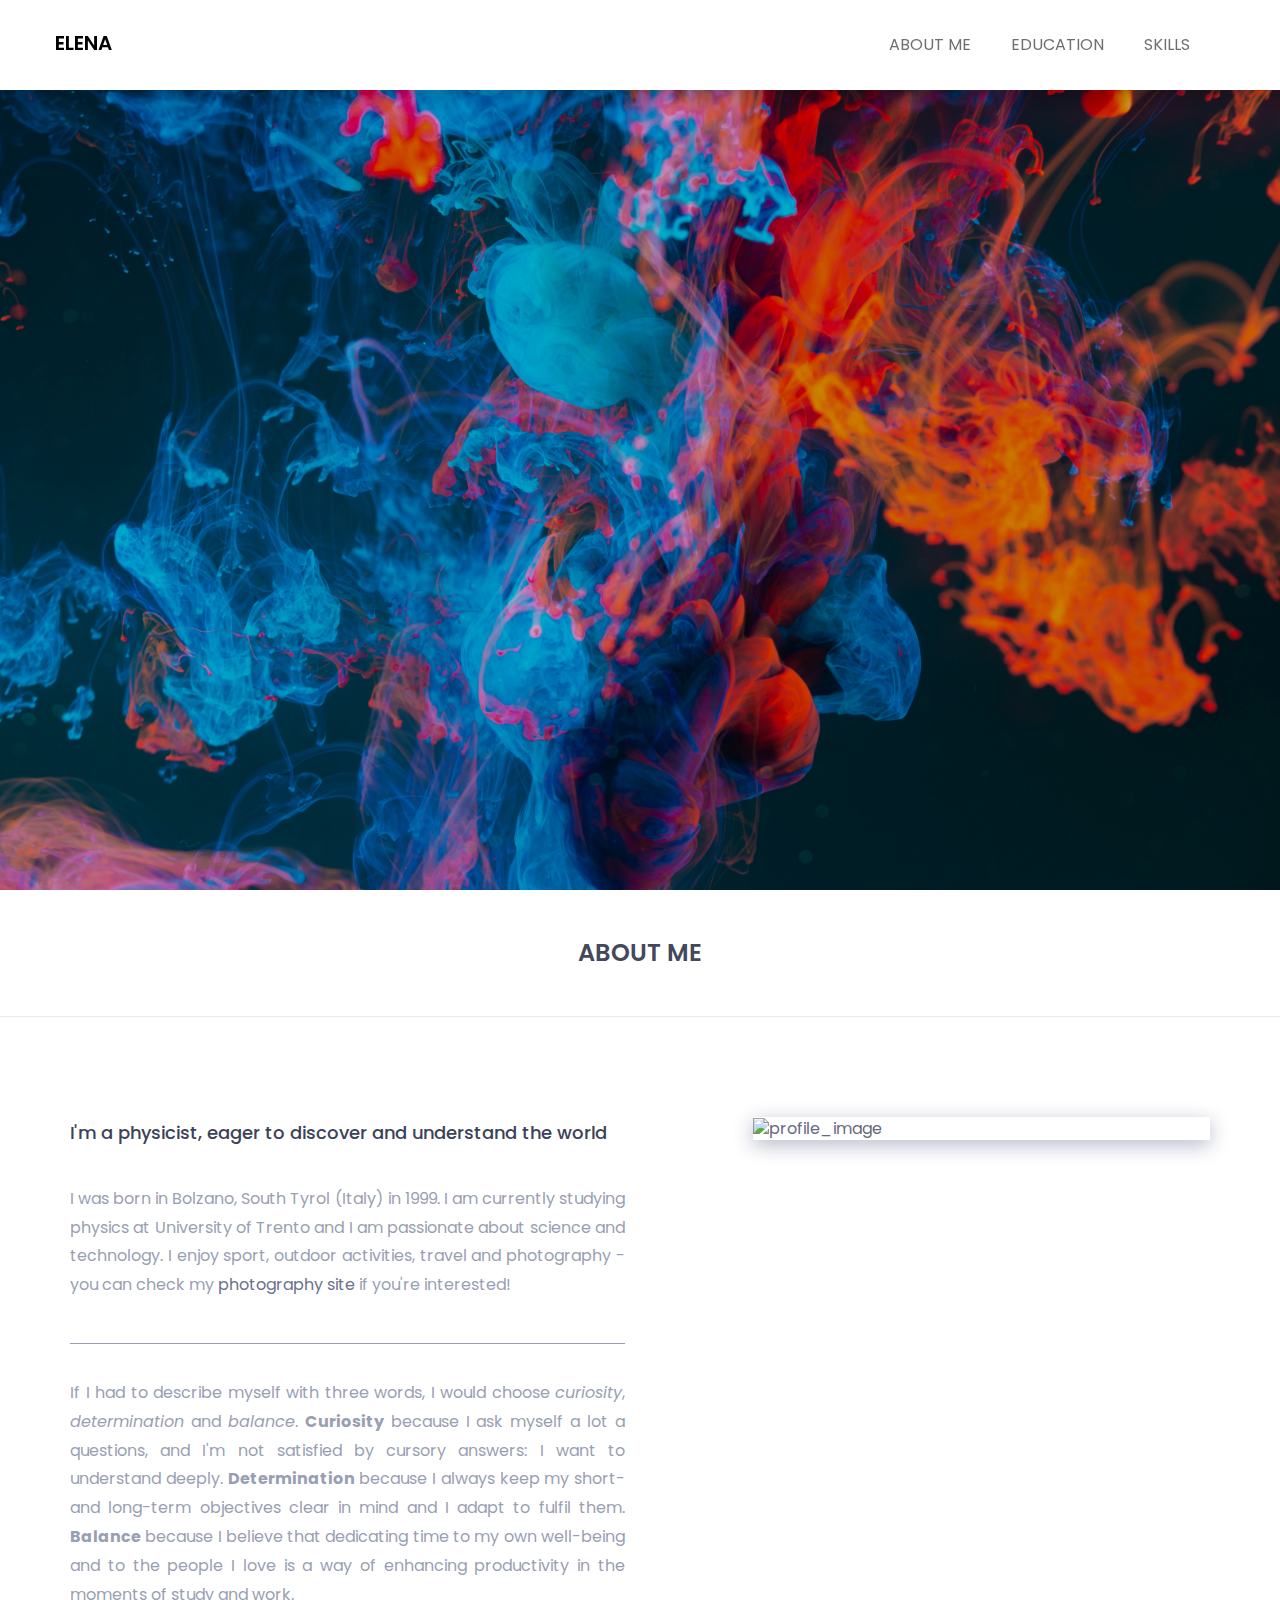
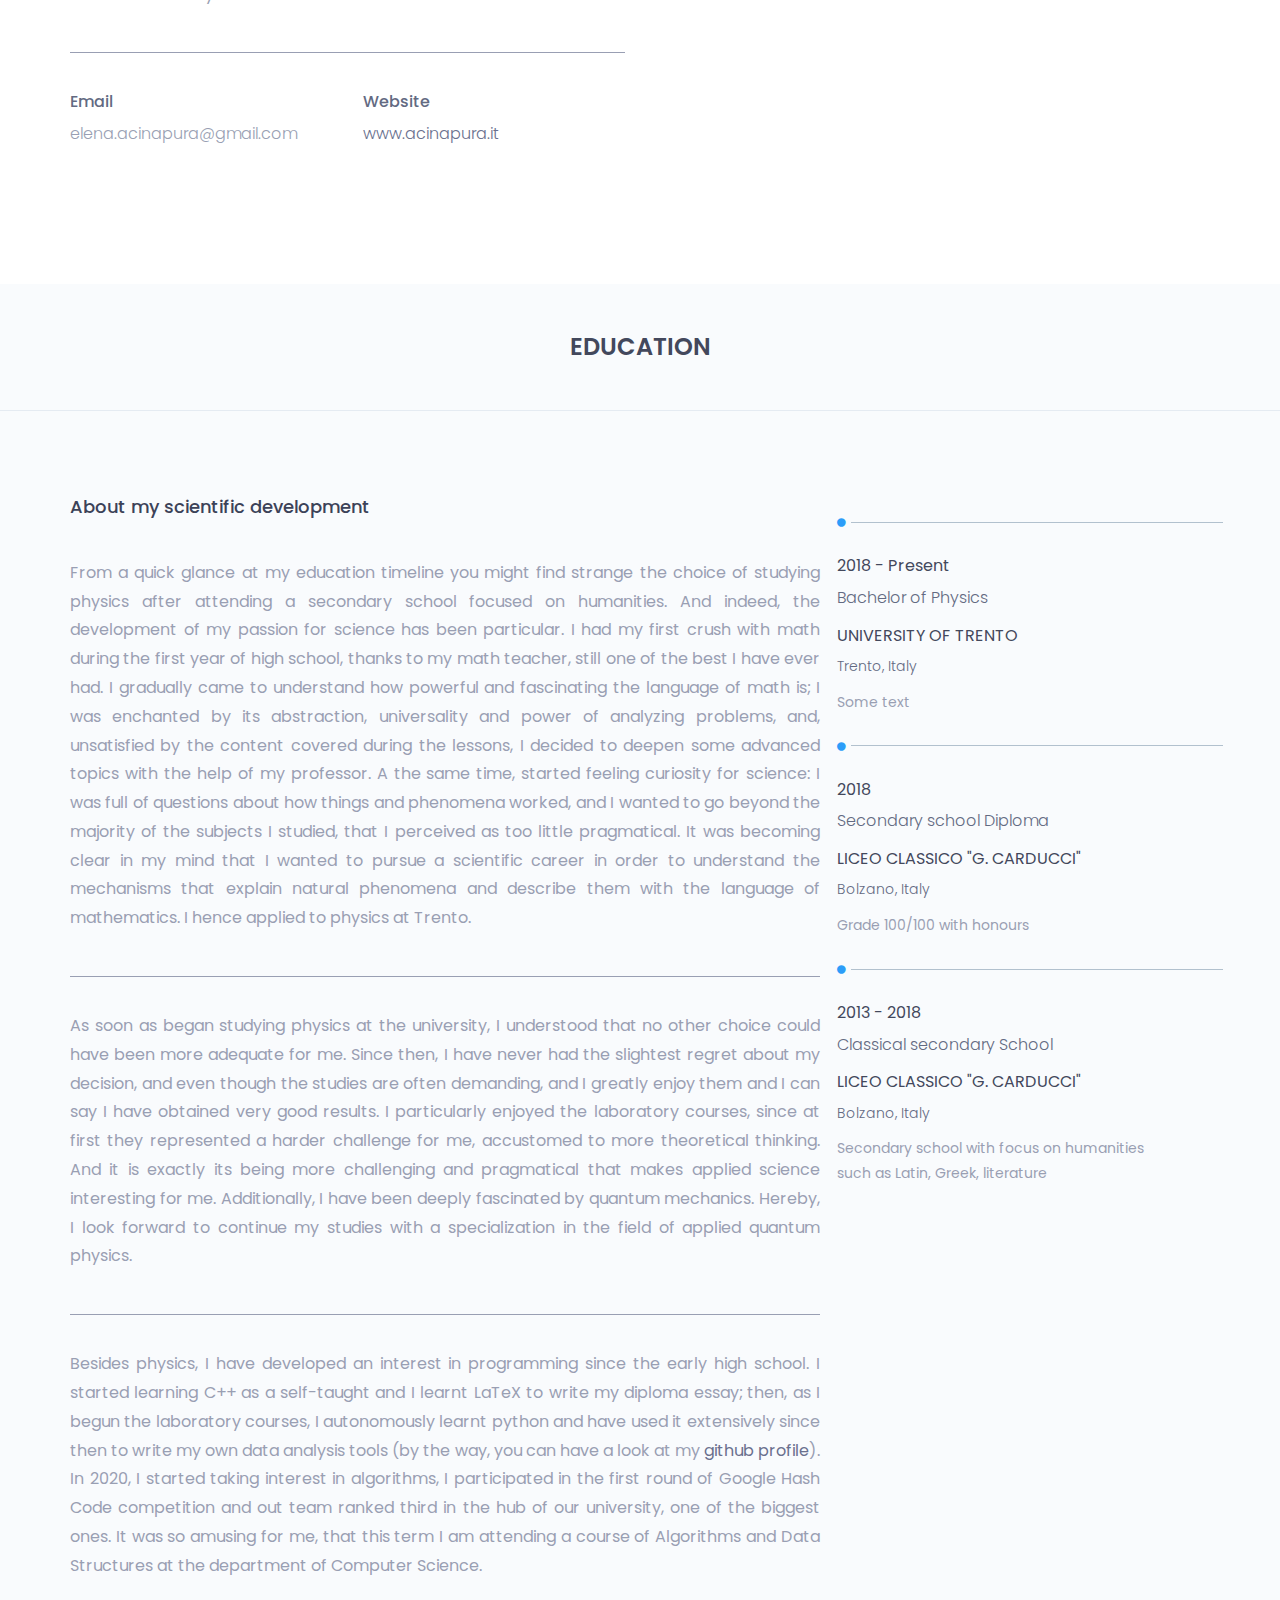
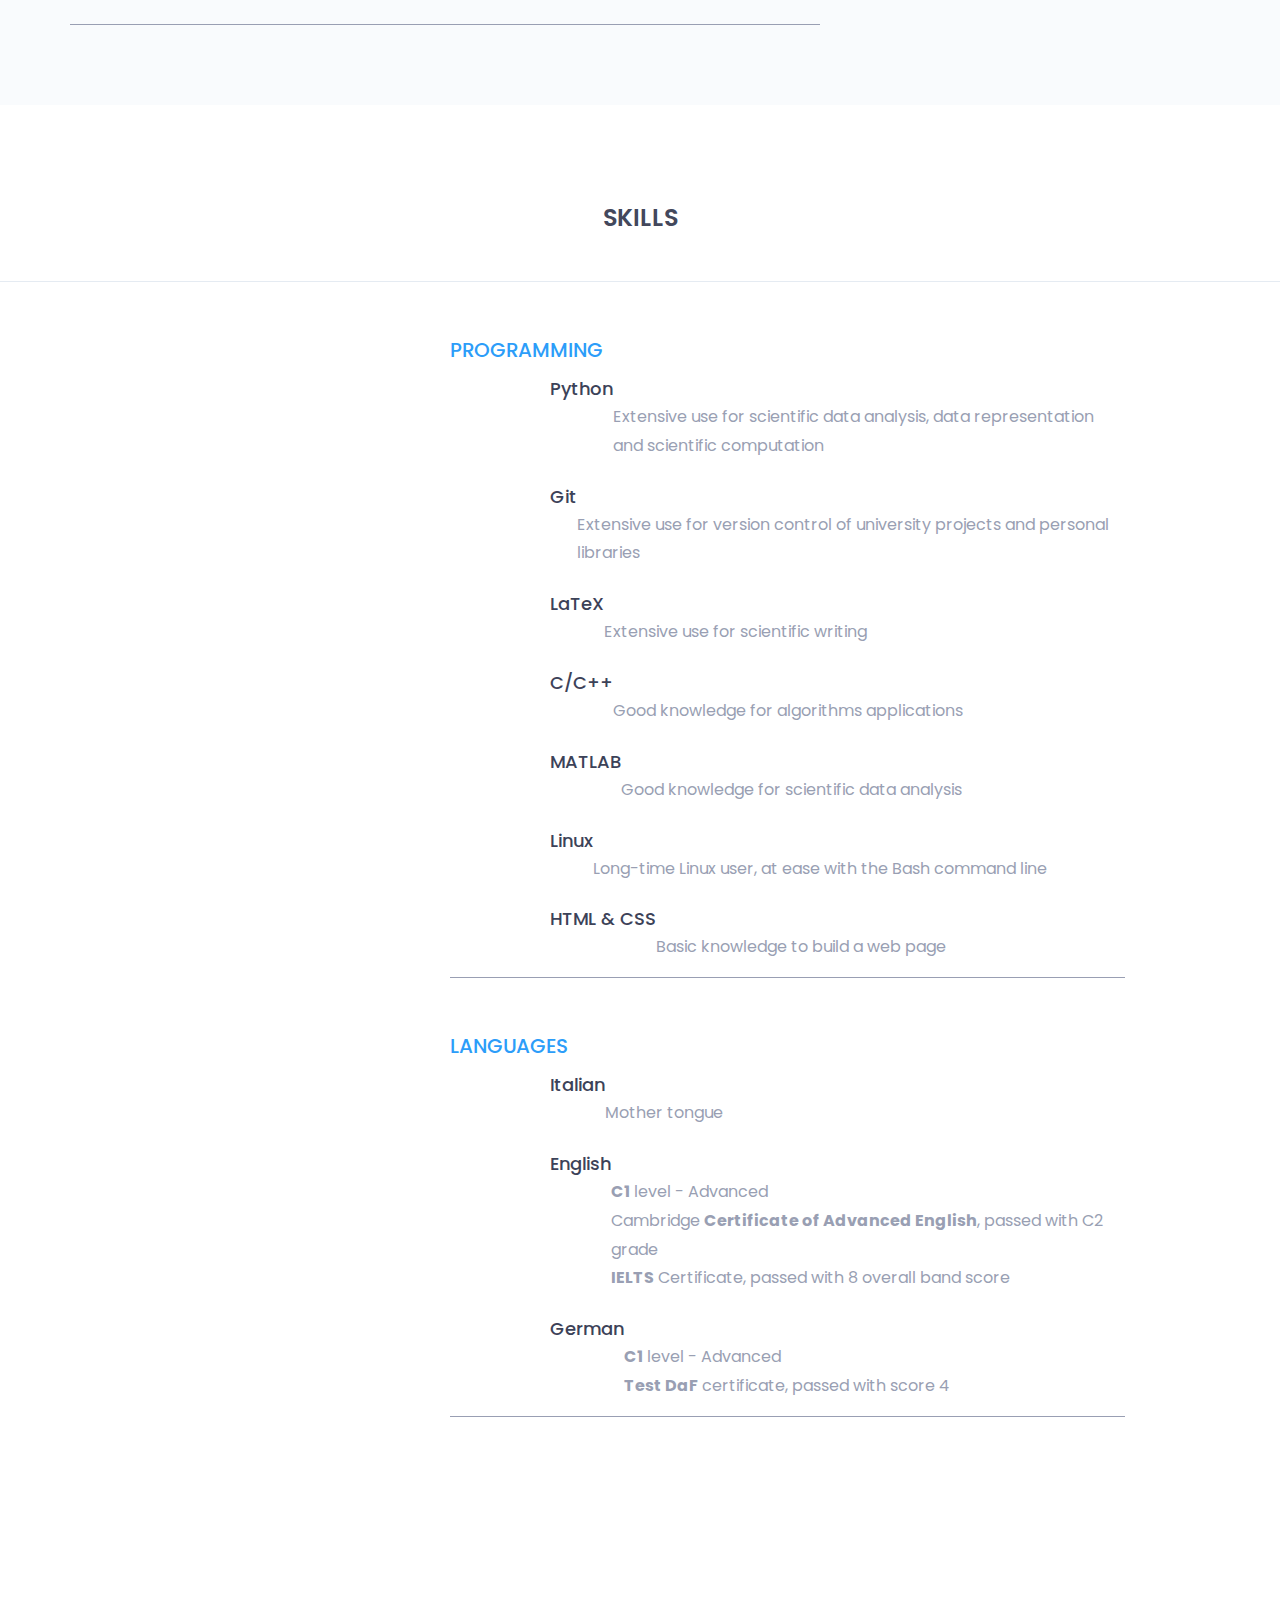
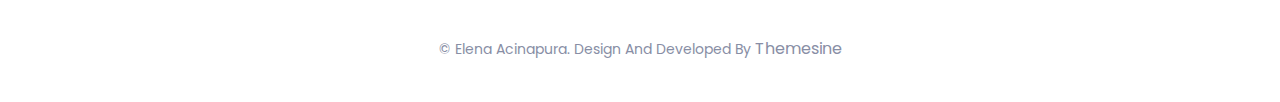
==== index.html @ b8ef637a "First upload" ====
<!doctype html>
<html class="no-js" lang="en">

    <head>
        <!-- meta data -->
        <meta charset="utf-8">
        <meta http-equiv="X-UA-Compatible" content="IE=edge">
        <meta name="viewport" content="width=device-width, initial-scale=1">
        <!-- The above 3 meta tags *must* come first in the head; any other head content must come *after* these tags -->

        <!--font-family-->
		<link href="https://fonts.googleapis.com/css?family=Poppins:100,200,300,400,500,600,700,800,900&amp;subset=devanagari,latin-ext" rel="stylesheet">
        
        <!-- title of site -->
        <title>Elena</title>

        <!-- For favicon png -->
		<link rel="shortcut icon" type="image/icon" href="assets/logo/favicon.png"/>
       
        <!--font-awesome.min.css-->
        <link rel="stylesheet" href="assets/css/font-awesome.min.css">

		<!--flat icon css-->
		<link rel="stylesheet" href="assets/css/flaticon.css">

		<!--animate.css-->
        <link rel="stylesheet" href="assets/css/animate.css">

        <!--owl.carousel.css-->
        <link rel="stylesheet" href="assets/css/owl.carousel.min.css">
		<link rel="stylesheet" href="assets/css/owl.theme.default.min.css">
		
        <!--bootstrap.min.css-->
        <link rel="stylesheet" href="assets/css/bootstrap.min.css">
		
		<!-- bootsnav -->
		<link rel="stylesheet" href="assets/css/bootsnav.css" >	
        
        <!--style.css-->
        <link rel="stylesheet" href="assets/css/style.css">
        
        <!--responsive.css-->
        <link rel="stylesheet" href="assets/css/responsive.css">
        
        <!-- HTML5 shim and Respond.js for IE8 support of HTML5 elements and media queries -->
        <!-- WARNING: Respond.js doesn't work if you view the page via file:// -->
		
        <!--[if lt IE 9]>
			<script src="https://oss.maxcdn.com/html5shiv/3.7.3/html5shiv.min.js"></script>
			<script src="https://oss.maxcdn.com/respond/1.4.2/respond.min.js"></script>
        <![endif]-->

    </head>
	
	<body>
		<!--[if lte IE 9]>
            <p class="browserupgrade">You are using an <strong>outdated</strong> browser. Please <a href="https://browsehappy.com/">upgrade your browser</a> to improve your experience and security.</p>
        <![endif]-->
		
		<!-- top-area Start -->
		<header class="top-area">
			<div class="header-area">
				<!-- Start Navigation -->
			    <nav class="navbar navbar-default bootsnav navbar-fixed dark no-background">

			        <div class="container">

			            <!-- Start Header Navigation -->
			            <div class="navbar-header">
			                <button type="button" class="navbar-toggle" data-toggle="collapse" data-target="#navbar-menu">
			                    <i class="fa fa-bars"></i>
			                </button>
			                <a class="navbar-brand" href="index.html">elena</a>
			            </div><!--/.navbar-header-->
			            <!-- End Header Navigation -->

			            <!-- Collect the nav links, forms, and other content for toggling -->
			            <div class="collapse navbar-collapse menu-ui-design" id="navbar-menu">
			                <ul class="nav navbar-nav navbar-right" data-in="fadeInDown" data-out="fadeOutUp">
							<li class=" smooth-menu active"></li>
								<li class=" smooth-menu"><a href="#about">about me</a></li>
			                    <li class=" smooth-menu"><a href="#education">education</a></li>
			                    <li class="smooth-menu"><a href="#skills">skills</a></li>
			                    <!--<li class="smooth-menu"><a href="#experience">experience</a></li>
			                    <li class="smooth-menu"><a href="#contact">contact</a></li>-->
			                </ul><!--/.nav -->
			            </div><!-- /.navbar-collapse -->
			        </div><!--/.container-->
			    </nav><!--/nav-->
			    <!-- End Navigation -->
			</div><!--/.header-area-->

		    <div class="clearfix"></div>

		</header><!-- /.top-area-->
		<!-- top-area End -->
	
		<!--welcome-hero start -->
		<section id="welcome-hero" class="welcome-hero">
			<div class="container">
				<div class="row">
					<div class="col-md-12 text-center">
						<div class="header-text">
							<h2>Elena Acinapura</h2>
							<!--<p>Physicist</p>-->
							<div class="col-sm-4-offset-4 text-center" >
								<a href="assets/download/cv_eng.pdf" download>download CV</a>
							</div>
							<div class="col-sm-4 col-sm-offset-4" >
								<div class="about-list-icon">
									<ul>
										<li>
											<a href="https://github.com/elenaacinapura">
												<i  class="fa fa-github" aria-hidden="true"></i>
											</a>
										</li>
										<li>
											<a href="https://www.linkedin.com/in/elena-acinapura">
												<i  class="fa fa-linkedin" aria-hidden="true"></i>
											</a>
											
										</li><!-- / li -->
										<li>
											<a href="https://www.instagram.com/elena.acinapura/">
												<i  class="fa fa-instagram" aria-hidden="true"></i>
											</a>
											
										</li><!-- / li -->
										<li>
											<a href="https://www.facebook.com/elena.acinapura.5">
												<i  class="fa fa-facebook" aria-hidden="true"></i>
											</a>
										</li><!-- / li -->
										<li>
											<a href="https://twitter.com/elena_acinapura">
												<i  class="fa fa-twitter" aria-hidden="true"></i>
											</a>
										</li><!-- / li -->
									</ul><!-- / ul -->
								</div><!-- /.about-list-icon -->
							</div>
						</div><!--/.header-text-->
					</div><!--/.col-->
				</div><!-- /.row-->
			</div><!-- /.container-->

		</section><!--/.welcome-hero-->
		<!--welcome-hero end -->

		<!--about start -->
		<section id="about" class="about">
			<div class="section-heading text-center">
				<h2>about me</h2>
			</div>
			<div class="container">
				<div class="about-content">
					<div class="row">
						<div class="col-sm-6">
							<div class="single-about-txt">
								<h3>
									I'm a physicist, eager to discover and understand the world	
								</h3>
								<p>
									I was born in Bolzano, South Tyrol (Italy) in 1999. I am currently studying physics at University of Trento and I am passionate about science and technology. I enjoy sport, outdoor activities, travel and photography - you can check my <a href="https://acinapura.it/">photography site</a> if you're interested! 
								</p>
								<p>
									If I had to describe myself with three words, I would choose <i>curiosity</i>, <i>determination</i> and <i>balance</i>. <b>Curiosity</b> because I ask myself a lot a questions, and I'm not satisfied by cursory answers: I want to understand deeply. <b>Determination</b> because I always keep my short- and long-term objectives clear in mind and I adapt to fulfil them. <b>Balance</b> because I believe that dedicating time to my own well-being and to the people I love is a way of enhancing productivity in the moments of study and work.
								</p>
								<div class="row">
									<div class="col-sm-6">
										<div class="single-about-add-info">
											<h3>email</h3>
											<p>elena.acinapura@gmail.com</p>
										</div>
									</div>
									<div class="col-sm-4">
										<div class="single-about-add-info">
											<h3>website</h3>
											<p><a href="https://acinapura.it/">www.acinapura.it</a></p>
										</div>
									</div>
								</div>
							</div>
						</div>
						<div class="col-sm-offset-1 col-sm-5">
							<div class="single-about-img">
								<img src="assets/images/about/profile_image.jpg" alt="profile_image">
								

							</div>

						</div>
					</div>
				</div>
			</div>
		</section><!--/.about-->
		<!--about end -->
		
		<!--education start -->
		<section id="education" class="education">
			<div class="section-heading text-center">
				<h2>education</h2>
			</div>
			<div class="container">
				<div class="education-horizontal-timeline">
					<div class="row">
						<div class="col-sm-8">
							<div class="single-about-txt">
								<h3>About my scientific development</h3>
								<p>From a quick glance at my education timeline you might find strange the choice of studying physics after attending a secondary school focused on humanities. And indeed, the development of my passion for science has been particular. I had my first crush with math during the first year of high school, thanks to my math teacher, still one of the best I have ever had. I gradually came to understand how powerful and fascinating the language of math is; I was enchanted by its abstraction, universality and power of analyzing problems, and, unsatisfied by the content covered during the lessons, I decided to deepen some advanced topics with the help of my professor. A the same time, started feeling curiosity for science: I was full of questions about how things and phenomena worked, and I wanted to go beyond the majority of the subjects I studied, that I perceived as too little pragmatical. It was becoming clear in my mind that I wanted to pursue a scientific career in order to understand the mechanisms that explain natural phenomena and describe them with the language of mathematics. I hence applied to physics at Trento.</p>
			
								<p>As soon as began studying physics at the university, I understood that no other choice could have been more adequate for me. Since then, I have never had the slightest regret about my decision, and even though the studies are often demanding, and I greatly enjoy them and I can say I have obtained very good results. I particularly enjoyed the laboratory courses, since at first they represented a harder challenge for me, accustomed to more theoretical thinking. And it is exactly its being more challenging and pragmatical that makes applied science interesting for me. Additionally, I have been deeply fascinated by quantum mechanics. Hereby, I look forward to continue my studies with a specialization in the field of applied quantum physics. </p>
			
								<p>Besides physics, I have developed an interest in programming since the early high school. I started learning C++ as a self-taught and I learnt LaTeX to write my diploma essay; then, as I begun the laboratory courses, I autonomously learnt python and have used it extensively since then to write my own data analysis tools (by the way, you can have a look at my <a href="https://github.com/elenaacinapura/lib-physics">github profile</a>). In 2020, I started taking interest in algorithms, I participated in the first round of Google Hash Code competition and out team ranked third in the hub of our university, one of the biggest ones. It was so amusing for me, that this term I am attending a course of Algorithms and Data Structures at the department of Computer Science.</p>
							</div>
						</div>
						<div class="col-sm-4">
							<div class="single-horizontal-timeline">
								<div class="experience-time">
									<div class="timeline-horizontal-border">
										<i class="fa fa-circle" aria-hidden="true"></i>
										<span class="single-timeline-horizontal"></span>
									</div>
									<h2>2018 - Present</h2>
									<h3>Bachelor <span>of </span> Physics</h3>
								</div><!--/.experience-time-->
								<div class="timeline">
									<div class="timeline-content">
										<h4 class="title">
											University of Trento
										</h4>
										<h5>Trento, Italy</h5>
										<p class="description">
											Some text
										</p>
										<div class="timeline-horizontal-border">
											<i class="fa fa-circle" aria-hidden="true"></i>
											<span class="single-timeline-horizontal"></span>
										</div>
									</div><!--/.timeline-content-->
								</div><!--/.timeline-->
							</div>
						</div>
						<div class="col-sm-4">
							<div class="single-horizontal-timeline">
								<div class="experience-time">
									<h2>2018</h2>
									<h3>Secondary <span>School </span> Diploma</h3>
								</div><!--/.experience-time-->
								<div class="timeline">
									<div class="timeline-content">
										<h4 class="title">
											Liceo Classico "G. Carducci"
										</h4>
										<h5>Bolzano, Italy</h5>
										<p class="description">
											Grade 100/100 with honours
										</p>
										<div class="timeline-horizontal-border">
											<i class="fa fa-circle" aria-hidden="true"></i>
											<span class="single-timeline-horizontal"></span>
										</div>
									</div><!--/.timeline-content-->
								</div><!--/.timeline-->
							</div>
						</div>
						<div class="col-sm-4">
							<div class="single-horizontal-timeline">
								<div class="experience-time">
									<h2>2013 - 2018</h2>
									<h3>Classical <span>Secondary </span> School</h3>
								</div><!--/.experience-time-->
								<div class="timeline">
									<div class="timeline-content">
										<h4 class="title">
											Liceo Classico "G. Carducci"
										</h4>
										<h5>Bolzano, Italy</h5>
										<p class="description">
											Secondary school with focus on humanities such as Latin, Greek, literature
										</p>
									</div><!--/.timeline-content-->
								</div><!--/.timeline-->
							</div>
						</div>
						
					</div>
				</div>
			</div>
			
		</section><!--/.education-->
		<!--education end -->

		<!--skills start -->
		<section id="skills" class="skills">
				<div class="skill-content">
					<div class="section-heading text-center">
						<h2>skills</h2>
					</div>
						<div class="row">
							<div class="col-md-8">
								<div class="single-skill-content">
									<h3>programming</h3>
									<div class="single-progress-txt">
										<h4>Python</h4>
										<p>Extensive use for scientific data analysis, data representation and scientific computation</p>
									</div>
									<div class="single-progress-txt">
										<h4>Git</h4>
										<p>Extensive use for version control of university projects and personal libraries</p>
									</div>
									<div class="single-progress-txt">
										<h4>LaTeX</h4>
										<p>Extensive use for scientific writing</p>
									</div>
									<div class="single-progress-txt">
										<h4>C/C++</h4>
										<p>Good knowledge for algorithms applications</p>
									</div>
									<div class="single-progress-txt">
										<h4>MATLAB</h4>
										<p>Good knowledge for scientific data analysis</p>
									</div>
									<div class="single-progress-txt">
										<h4>Linux</h4>
										<p>Long-time Linux user, at ease with the Bash command line</p>
									</div>
									<div class="single-progress-txt">
										<h4>HTML & CSS</h4>
										<p>Basic knowledge to build a web page</p>
									</div>
								</div>
								<div class="single-skill-content">
									<h3>languages</h3>
									<div class="single-progress-txt">
										<h4>Italian</h4>
										<p>Mother tongue</p>
									</div>
									<div class="single-progress-txt">
										<h4>English</h4>
										<p><b>C1</b> level - Advanced <br>Cambridge <b>Certificate of Advanced English</b>, passed with C2 grade<br><b>IELTS</b> Certificate, passed with 8 overall band score</p>
										
									</div>
									<div class="single-progress-txt">
										<h4>German</h4>
										<p><b>C1</b> level - Advanced <br><b>Test DaF</b> certificate, passed with score 4</p>
										
									</div>
								</div>
									
								<!-- OLD CODE WITH BARS AND PRECENTAGES-->	
									<!-- <div class="barWrapper">
										<span class="progressText">Python</span>
										<div class="single-progress-txt">
											<div class="progress ">
												<div class="progress-bar" role="progressbar" aria-valuenow="90" aria-valuemin="10" aria-valuemax="100" style="">
													  
												</div>
											</div>
											<h3>90%</h3>	
										</div>
									</div>- /.barWrapper -->
									<!--<div class="barWrapper">
										<span class="progressText">adobe illustrator</span>
										<div class="single-progress-txt">
											<div class="progress ">
											   <div class="progress-bar" role="progressbar" aria-valuenow="85" aria-valuemin="10" aria-valuemax="100" style="">
												    
											   </div>
											</div>
											<h3>85%</h3>	
										</div>
									</div> /.barWrapper -->
									<!--<div class="barWrapper">
										<span class="progressText">adobe after effects</span>
										<div class="single-progress-txt">
											<div class="progress ">
											   <div class="progress-bar" role="progressbar" aria-valuenow="97" aria-valuemin="10" aria-valuemax="100" style="">
												   
											   </div>
											</div>
											<h3>97%</h3>	
										</div>
									</div> /.barWrapper -->
									<!--<div class="barWrapper">
										<span class="progressText">sketch</span>
										<div class="single-progress-txt">
											<div class="progress ">
											   <div class="progress-bar" role="progressbar" aria-valuenow="90" aria-valuemin="10" aria-valuemax="100" style="">
												    
											   </div>
											</div>
											<h3>90%</h3>	
										</div>
									</div> /.barWrapper -->
								</div>
							</div>
							<!--<div class="col-md-6">
								<div class="single-skill-content">
									<div class="barWrapper">
										<span class="progressText">html 5</span>
										<div class="single-progress-txt">
											<div class="progress ">
												<div class="progress-bar" role="progressbar" aria-valuenow="90" aria-valuemin="10" aria-valuemax="100" style="">
													
												</div>
											</div>
											<h3>90%</h3>	
										</div>
									</div> /.barWrapper -->
									<!--<div class="barWrapper">
										<span class="progressText">css 3 animation</span>
										<div class="single-progress-txt">
											<div class="progress ">
											   <div class="progress-bar" role="progressbar" aria-valuenow="85" aria-valuemin="10" aria-valuemax="100" style="">
												    
											   </div>
											</div>
											<h3>85%</h3>	
										</div>
									</div> /.barWrapper -->
									<!--<div class="barWrapper">
										<span class="progressText">communication</span>
										<div class="single-progress-txt">
											<div class="progress ">
											   <div class="progress-bar" role="progressbar" aria-valuenow="97" aria-valuemin="10" aria-valuemax="100" style="">
												   
											   </div>
											</div>
											<h3>97%</h3>	
										</div>
									</div> /.barWrapper -->
									<!--<div class="barWrapper">
										<span class="progressText"> creativity</span>
										<div class="single-progress-txt">
											<div class="progress ">
											   <div class="progress-bar" role="progressbar" aria-valuenow="90" aria-valuemin="10" aria-valuemax="100" style="">
												    
											   </div>
											</div>
											<h3>90%</h3>	
										</div>
									</div> /.barWrapper -->
								<!--</div>
							</div>--> 
							
						</div> <!--/.row -->
					</div>	<!-- /.container -->		
				</div><!-- /.skill-content-->

		</section><!--/.skills-->
		<!--skills end -->

		<!--experience start -->
	<!--	<section id="experience" class="experience">
			<div class="section-heading text-center">
				<h2>experience</h2>
			</div>
			<div class="container">
				<div class="experience-content">
						<div class="main-timeline">
							<ul>
								<li>
									<div class="single-timeline-box fix">
										<div class="row">
											<div class="col-md-5">
												<div class="experience-time text-right">
													<h2>2018 - Present</h2>
													<h3>creative director</h3>
												</div><!--/.experience-time-->
											<!--</div><!--/.col-->
											<!--<div class="col-md-offset-1 col-md-5">
												<div class="timeline">
													<div class="timeline-content">
														<h4 class="title">
															<span><i class="fa fa-circle" aria-hidden="true"></i></span>
															hoplony tech limited
														</h4>
														<h5>newyork, USA</h5>
														<p class="description">
															Duis aute irure dolor in reprehenderit in vol patate velit esse cillum dolore eu fugiat nulla pari. Excepteur sint occana inna tecat cupidatat non proident. 
														</p>
													</div><!--/.timeline-content-->
												<!--</div><!--/.timeline-->
											<!--</div><!--/.col-->
										<!--</div>
									</div><!--/.single-timeline-box-->
								<!--</li>

								<li>
									<div class="single-timeline-box fix">
										<div class="row">
											<div class="col-md-offset-1 col-md-5 experience-time-responsive">
												<div class="experience-time">
													<h2>
														<span><i class="fa fa-circle" aria-hidden="true"></i></span>
														2016 - 2018
													</h2>
													<h3>associate design director</h3>
												</div><!--/.experience-time-->
											<!--</div><!--/.col-->
											<!--<div class="col-md-5">
												<div class="timeline">
													<div class="timeline-content text-right">
														<h4 class="title">
															hoplony tech limited
														</h4>
														<h5>newyork, USA</h5>
														<p class="description">
															Duis aute irure dolor in reprehenderit in vol patate velit esse cillum dolore eu fugiat nulla pari. Excepteur sint occana inna tecat cupidatat non proident. 
														</p>
													</div><!--/.timeline-content-->
												<!--</div><!--/.timeline-->
											<!--</div><!--/.col-->
											<!--<div class="col-md-offset-1 col-md-5 experience-time-main">
												<div class="experience-time">
													<h2>
														<span><i class="fa fa-circle" aria-hidden="true"></i></span>
														2016 - 2018
													</h2>
													<h3>associate design director</h3>
												</div><!--/.experience-time-->
											<!--</div><!--/.col-->
										<!--</div>
									<!--</div><!--/.single-timeline-box-->
								<!--</li>

								<li>
									<div class="single-timeline-box fix">
										<div class="row">
											<div class="col-md-5">
												<div class="experience-time text-right">
													<h2>2013 - 2016</h2>
													<h3>senior UI/UX designer</h3>
												</div><!--/.experience-time-->
											<!--</div><!--/.col-->
											<!--<div class="col-md-offset-1 col-md-5">
												<div class="timeline">
													<div class="timeline-content">
														<h4 class="title">
															<span><i class="fa fa-circle" aria-hidden="true"></i></span>
															hoplony tech limited
														</h4>
														<h5>newyork, USA</h5>
														<p class="description">
															Duis aute irure dolor in reprehenderit in vol patate velit esse cillum dolore eu fugiat nulla pari. Excepteur sint occana inna tecat cupidatat non proident. 
														</p>
													</div><!--/.timeline-content-->
												<!--</div><!--/.timeline-->
											<!--</div><!--/.col-->
										<!--</div>
									</div><!--/.single-timeline-box-->
								<!--</li>

								<li>
									<div class="single-timeline-box fix">
										<div class="row">
											<div class="col-md-offset-1 col-md-5 experience-time-responsive">
												<div class="experience-time">
													<h2>
														<span><i class="fa fa-circle" aria-hidden="true"></i></span>
														2012 - 2013
													</h2>
													<h3>UI/UX designer</h3>
												</div><!--/.experience-time-->
											<!--</div><!--/.col-->
											<!--<div class="col-md-5">
												<div class="timeline">
													<div class="timeline-content text-right">
														<h4 class="title">
															hoplony tech limited
														</h4>
														<h5>newyork, USA</h5>
														<p class="description">
															Duis aute irure dolor in reprehenderit in vol patate velit esse cillum dolore eu fugiat nulla pari. Excepteur sint occana inna tecat cupidatat non proident. 
														</p>
													</div><!--/.timeline-content-->
												<!--</div><!--/.timeline-->
											<!--</div><!--/.col-->
											<!--<div class="col-md-offset-1 col-md-5 experience-time-main">
												<div class="experience-time">
													<h2>
														<span><i class="fa fa-circle" aria-hidden="true"></i></span>
														2012 - 2013
													</h2>
													<h3>UI/UX designer</h3>
												</div><!--/.experience-time-->
											<!--</div><!--/.col-->
										<!--</div>
									</div><!--/.single-timeline-box-->
								<!--</li>

								<li>
									<div class="single-timeline-box fix">
										<div class="row">
											<div class="col-md-5">
												<div class="experience-time text-right">
													<h2>2010 - 2012</h2>
													<h3>frontend developer</h3>
												</div><!--/.experience-time-->
											<!--</div><!--/.col-->
											<!--<div class="col-md-offset-1 col-md-5">
												<div class="timeline">
													<div class="timeline-content">
														<h4 class="title">
															<span><i class="fa fa-circle" aria-hidden="true"></i></span>
															hoplony tech limited
														</h4>
														<h5>newyork, USA</h5>
														<p class="description">
															Duis aute irure dolor in reprehenderit in vol patate velit esse cillum dolore eu fugiat nulla pari. Excepteur sint occana inna tecat cupidatat non proident. 
														</p>
													</div><!--/.timeline-content-->
												<!--</div><!--/.timeline-->
											<!--</div><!--/.col-->
										<!--</div>
									</div><!--/.single-timeline-box-->
								<!--</li>

							</ul>
						</div><!--.main-timeline-->
					<!--</div><!--.experience-content-->
			<!--</div>

		</section><!--/.experience-->
		<!--experience end -->

		<!--profiles start -->
		<!--<section id="profiles" class="profiles">
			<div class="profiles-details">
				<div class="section-heading text-center">
					<h2>profiles</h2>
				</div>
				<div class="container">
					<div class="profiles-content">
						<div class="row">
							<div class="col-sm-3">
								<div class="single-profile">
									<div class="profile-txt">
										<a href=""><i class="flaticon-themeforest"></i></a>
										<div class="profile-icon-name">themeforest</div>
									</div>
									<div class="single-profile-overlay">
										<div class="profile-txt">
											<a href=""><i class="flaticon-themeforest"></i></a>
											<div class="profile-icon-name">themeforest</div>
										</div>
									</div>
								</div>
							</div>
							<div class="col-sm-3">
								<div class="single-profile">
									<div class="profile-txt">
										<a href=""><i class="flaticon-dribbble"></i></a>
										<div class="profile-icon-name">dribbble</div>
									</div>
									<div class="single-profile-overlay">
										<div class="profile-txt">
											<a href=""><i class="flaticon-dribbble"></i></a>
											<div class="profile-icon-name">dribbble</div>
										</div>
									</div>
								</div>
							</div>
							<div class="col-sm-3">
								<div class="single-profile">
									<div class="profile-txt">
										<a href=""><i class="flaticon-behance-logo"></i></a>
										<div class="profile-icon-name">behance</div>
									</div>
									<div class="single-profile-overlay">
										<div class="profile-txt">
											<a href=""><i class="flaticon-behance-logo"></i></a>
											<div class="profile-icon-name">behance</div>
										</div>
									</div>
								</div>
							</div>
							<div class="col-sm-3">
								<div class="single-profile profile-no-border">
									<div class="profile-txt">
										<a href=""><i class="flaticon-github-logo"></i></a>
										<div class="profile-icon-name">github</div>
									</div>
									<div class="single-profile-overlay">
										<div class="profile-txt">
											<a href=""><i class="flaticon-github-logo"></i></a>
											<div class="profile-icon-name">github</div>
										</div>
									</div>
								</div>
							</div>
						</div>
						<div class="profile-border"></div>
						<div class="row">
							<div class="col-sm-3">
								<div class="single-profile">
									<div class="profile-txt">
										<a href=""><i class="flaticon-flickr-website-logo-silhouette"></i></a>
										<div class="profile-icon-name">flickR</div>
									</div>
									<div class="single-profile-overlay">
										<div class="profile-txt">
											<a href=""><i class="flaticon-flickr-website-logo-silhouette"></i></a>
											<div class="profile-icon-name">flickR</div>
										</div>
									</div>
								</div>
							</div>
							<div class="col-sm-3">
								<div class="single-profile">
									<div class="profile-txt">
										<a href=""><i class="flaticon-smug"></i></a>
										<div class="profile-icon-name">smungMung</div>
									</div>
									<div class="single-profile-overlay">
										<div class="profile-txt">
											<a href=""><i class="flaticon-smug"></i></a>
											<div class="profile-icon-name">smungMung</div>
										</div>
									</div>
								</div>
							</div>
							<div class="col-sm-3">
								<div class="single-profile">
									<div class="profile-txt">
										<a href=""><i class="flaticon-squarespace-logo"></i></a>
										<div class="profile-icon-name">squareSpace</div>
									</div>
									<div class="single-profile-overlay">
										<div class="profile-txt">
											<a href=""><i class="flaticon-squarespace-logo"></i></a>
											<div class="profile-icon-name">squareSpace</div>
										</div>
									</div>
								</div>
							</div>
							<div class="col-sm-3">
								<div class="single-profile profile-no-border">
									<div class="profile-txt">
										<a href=""><i class="flaticon-bitbucket-logotype-camera-lens-in-perspective"></i></a>
										<div class="profile-icon-name">bitBucket</div>
									</div>
									<div class="single-profile-overlay">
										<div class="profile-txt">
											<a href=""><i class="flaticon-bitbucket-logotype-camera-lens-in-perspective"></i></a>
											<div class="profile-icon-name">bitBucket</div>
										</div>
									</div>
								</div>
							</div>
						</div>
					</div>
				</div>
			</div>

		</section><!--/.profiles-->
		<!--profiles end -->

		<!--portfolio start -->
		<!--<section id="portfolio" class="portfolio">
			<div class="portfolio-details">
				<div class="section-heading text-center">
					<h2>portfolio</h2>
				</div>
				<div class="container">
					<div class="portfolio-content">
						<div class="isotope">
							<div class="row">

								<div class="col-sm-4">
									<div class="item">
										<img src="assets/images/portfolio/p1.jpg" alt="portfolio image"/>
										<div class="isotope-overlay">
											<a href="#">
												ui/ux design
											</a>
										</div><!-- /.isotope-overlay -->
									<!--</div><!-- /.item -->
									<!--<div class="item">
										<img src="assets/images/portfolio/p2.jpg" alt="portfolio image"/>
										<div class="isotope-overlay">
											<a href="#">
												ui/ux design
											</a>
										</div><!-- /.isotope-overlay -->
									<!--</div><!-- /.item -->
								<!--</div><!-- /.col -->

								<!--<div class="col-sm-4">
									<div class="item">
										<img src="assets/images/portfolio/p3.jpg" alt="portfolio image"/>
										<div class="isotope-overlay">
											<a href="#">
												web design
											</a>
										</div><!-- /.isotope-overlay -->
									<!--</div><!-- /.item -->
								<!--</div><!-- /.col -->

								<!--<div class="col-sm-4">
									<div class="item">
										<img src="assets/images/portfolio/p4.jpg" alt="portfolio image"/>
										<div class="isotope-overlay">
											<a href="#">
												web development
											</a>
										</div><!-- /.isotope-overlay -->
									<!--</div><!-- /.item -->
									<!--<div class="item">
										<img src="assets/images/portfolio/p5.jpg" alt="portfolio image"/>
										<div class="isotope-overlay">
											<a href="#">
												web development
											</a>
										</div><!-- /.isotope-overlay -->
									<!--</div><!-- /.item -->
								<!--</div><!-- /.col -->
							<!--</div><!-- /.row -->
						<!--</div><!--/.isotope-->
					<!--</div><!--/.gallery-content-->
				<!--</div><!--/.container-->
			<!--</div><!--/.portfolio-details-->

		<!--</section><!--/.portfolio-->
		<!--portfolio end -->

		<!--clients start -->
		<!--<section id="clients" class="clients">
			<div class="section-heading text-center">
				<h2>clients</h2>
			</div>
			<div class="clients-area">
				<div class="container">
					<div class="owl-carousel owl-theme" id="client">
						<div class="item">
							<a href="#">
								<img src="assets/images/clients/c1.png" alt="brand-image" />
							</a>
						</div><!--/.item-->
						<!--<div class="item">
							<a href="#">
								<img src="assets/images/clients/c2.png" alt="brand-image" />
							</a>
						</div><!--/.item-->
						<!--<div class="item">
							<a href="#">
								<img src="assets/images/clients/c3.png" alt="brand-image" />
							</a>
						</div><!--/.item-->
						<!--<div class="item">
							<a href="#">
								<img src="assets/images/clients/c4.png" alt="brand-image" />
							</a>
						</div><!--/.item-->
						<!--<div class="item">
							<a href="#">
								<img src="assets/images/clients/c5.png" alt="brand-image" />
							</a>
						</div><!--/.item-->
						<!--<div class="item">
							<a href="#">
								<img src="assets/images/clients/c6.png" alt="brand-image" />
							</a>
						</div><!--/.item-->
						<!--<div class="item">
							<a href="#">
								<img src="assets/images/clients/c7.png" alt="brand-image" />
							</a>
						</div><!--/.item-->
					<!--</div><!--/.owl-carousel-->
				</div><!--/.container-->
			<!--</div><!--/.clients-area-->

		<!--</section><!--/.clients-->

		<!--</section><!--/.clients-->
		<!--clients end -->

		<!--contact start -->
		<!--<section id="contact" class="contact">
			<div class="section-heading text-center">
				<h2>contact me</h2>
			</div>
			<div class="container">
				<div class="contact-content">
					<div class="row">
						<div class="col-md-offset-1 col-md-5 col-sm-6">
							<div class="single-contact-box">
								<div class="contact-form">
									<form>
										<div class="row">
											<div class="col-sm-6 col-xs-12">
												<div class="form-group">
												  <input type="text" class="form-control" id="name" placeholder="Name*" name="name">
												</div><!--/.form-group-->
											<!--</div><!--/.col-->
											<!--<div class="col-sm-6 col-xs-12">
												<div class="form-group">
													<input type="email" class="form-control" id="email" placeholder="Email*" name="email">
												</div><!--/.form-group-->
											<!--</div><!--/.col-->
										<!--</div><!--/.row-->
										<!--<div class="row">
											<div class="col-sm-12">
												<div class="form-group">
													<input type="text" class="form-control" id="subject" placeholder="Subject" name="subject">
												</div><!--/.form-group-->
											<!--</div><!--/.col-->
										<!--</div><!--/.row-->
										<!--<div class="row">
											<div class="col-sm-12">
												<div class="form-group">
													<textarea class="form-control" rows="8" id="comment" placeholder="Message" ></textarea>
												</div><!--/.form-group-->
											<!--</div><!--/.col-->
										<!--</div><!--/.row-->
										<!--<div class="row">
											<div class="col-sm-12">
												<div class="single-contact-btn">
													<a class="contact-btn" href="#" role="button">submit</a>
												</div><!--/.single-single-contact-btn-->
											<!--</div><!--/.col-->
										<!--</div><!--/.row-->
									<!--</form><!--/form-->
								<!--</div><!--/.contact-form-->
							<!--</div><!--/.single-contact-box-->
						<!--</div><!--/.col-->
						<!--<div class="col-md-offset-1 col-md-5 col-sm-6">
							<div class="single-contact-box">
								<div class="contact-adress">
									<div class="contact-add-head">
										<h3>browny star</h3>
										<p>uI/uX designer</p>
									</div>
									<div class="contact-add-info">
										<div class="single-contact-add-info">
											<h3>phone</h3>
											<p>987-123-6547</p>
										</div>
										<div class="single-contact-add-info">
											<h3>email</h3>
											<p>browny@info.com</p>
										</div>
										<div class="single-contact-add-info">
											<h3>website</h3>
											<p>www.brownsine.com</p>
										</div>
									</div>
								</div><!--/.contact-adress-->
								<!--<div class="hm-foot-icon">
									<ul>
										<li><a href="#"><i class="fa fa-facebook"></i></a></li><!--/li-->
										<!--<li><a href="#"><i class="fa fa-dribbble"></i></a></li><!--/li-->
										<!--<li><a href="#"><i class="fa fa-twitter"></i></a></li><!--/li-->
										<!--<li><a href="#"><i class="fa fa-linkedin"></i></a></li><!--/li-->
										<!--<li><a href="#"><i class="fa fa-instagram"></i></a></li><!--/li-->
									<!--</ul><!--/ul-->
								<!--</div><!--/.hm-foot-icon-->
							<!--</div><!--/.single-contact-box-->
						<!--</div><!--/.col-->
					<!--</div><!--/.row-->
				<!--</div><!--/.contact-content-->
			<!--</div><!--/.container-->

		<!--</section><!--/.contact-->
		<!--contact end -->

		<!--footer-copyright start-->
		<footer id="footer-copyright" class="footer-copyright">
			<div class="container">
				<div class="hm-footer-copyright text-center">
					<p>
						&copy; Elena Acinapura. design and developed by <a href="https://www.themesine.com/">themesine</a>
					</p><!--/p-->
				</div><!--/.text-center-->
			</div><!--/.container-->

			<div id="scroll-Top">
				<div class="return-to-top">
					<i class="fa fa-angle-up " id="scroll-top" ></i>
				</div>
				
			</div><!--/.scroll-Top-->
			
        </footer><!--/.footer-copyright-->
		<!--footer-copyright end-->
		
		<!-- Include all js compiled plugins (below), or include individual files as needed -->

		<script src="assets/js/jquery.js"></script>
        
        <!--modernizr.min.js-->
        <script src="https://cdnjs.cloudflare.com/ajax/libs/modernizr/2.8.3/modernizr.min.js"></script>
		
		<!--bootstrap.min.js-->
        <script src="assets/js/bootstrap.min.js"></script>
		
		<!-- bootsnav js -->
		<script src="assets/js/bootsnav.js"></script>
		
		<!-- jquery.sticky.js -->
		<script src="assets/js/jquery.sticky.js"></script>
		
		<!-- for progress bar start-->

		<!-- progressbar js -->
		<script src="assets/js/progressbar.js"></script>

		<!-- appear js -->
		<script src="assets/js/jquery.appear.js"></script>

		<!-- for progress bar end -->

		<!--owl.carousel.js-->
        <script src="assets/js/owl.carousel.min.js"></script>


		<script src="https://cdnjs.cloudflare.com/ajax/libs/jquery-easing/1.4.1/jquery.easing.min.js"></script>
		
        
        <!--Custom JS-->
        <script src="assets/js/custom.js"></script>
        
    </body>
	
</html>
---- assets/css/flaticon.css ----
/*
  	Flaticon icon font: Flaticon
  	Creation date: 07/05/2018 12:24
  	*/

@font-face {
  font-family: "Flaticon";
  src: url("../fonts/Flaticon.eot");
  src: url("../fonts/Flaticon.eot?#iefix") format("embedded-opentype"),
       url("../fonts/Flaticon.woff") format("woff"),
       url("../fonts/Flaticon.ttf") format("truetype"),
       url("../fonts/Flaticon.svg#Flaticon") format("svg");
  font-weight: normal;
  font-style: normal;
}

@media screen and (-webkit-min-device-pixel-ratio:0) {
  @font-face {
    font-family: "Flaticon";
    src: url("../fonts/Flaticon.svg#Flaticon") format("svg");
  }
}

[class^="flaticon-"]:before, [class*=" flaticon-"]:before,
[class^="flaticon-"]:after, [class*=" flaticon-"]:after {   
  font-family: Flaticon;
  font-size: 24px;
  font-style: normal;
  margin-left: 0px;
}

.flaticon-bitbucket-logotype-camera-lens-in-perspective:before { content: "\f100"; }
.flaticon-squarespace-logo:before { content: "\f101"; }
.flaticon-smug:before { content: "\f102"; }
.flaticon-flickr-website-logo-silhouette:before { content: "\f103"; }
.flaticon-github-logo:before { content: "\f104"; }
.flaticon-behance-logo:before { content: "\f105"; }
.flaticon-dribbble:before { content: "\f106"; }
.flaticon-themeforest:before { content: "\f107"; }
---- assets/css/bootsnav.css ----
/* ==============================================================

Template name : Bootsnav - Multi Purpose Header
Categorie : Bootstrap Menu in CSS
Author : adamnurdin01
Version : v.1.2
Created : 2016-06-02
Last update : 2016-10-19

============================================================== */

/* MEGAMENU STYLE
=================================*/
nav.bootsnav .dropdown.megamenu-fw {
    position: static;
}

nav.bootsnav .container {
    position: relative;
}

nav.bootsnav .megamenu-fw .dropdown-menu {
    left: auto;
}

nav.bootsnav .megamenu-content {
    padding: 15px;
    width: 100% !important;
}

nav.bootsnav .megamenu-content .title{
    margin-top: 0;
}

nav.bootsnav .dropdown.megamenu-fw .dropdown-menu {
    left: 0;
    right: 0;
}

/* Navbar
=================================*/
nav.navbar.bootsnav{
    margin-bottom: 0;
    -moz-border-radius: 0px;
    -webkit-border-radius: 0px;
    -o-border-radius: 0px;
    border-radius: 0px;
    background-color: #fff;
    border: none;
    border-bottom: solid 1px #e0e0e0;
    z-index: 9;
}

nav.navbar.bootsnav ul.nav > li > a{
    color: #6f6f6f;
    background-color: transparent;
    outline: none;
    margin-bottom: -2px;
}

nav.navbar.bootsnav ul.nav li.megamenu-fw > a:hover,
nav.navbar.bootsnav ul.nav li.megamenu-fw > a:focus,
nav.navbar.bootsnav ul.nav li.active > a:hover,
nav.navbar.bootsnav ul.nav li.active > a:focus,
nav.navbar.bootsnav ul.nav li.active > a{
    background-color: transparent;
}

nav.navbar.bootsnav .navbar-toggle{
    background-color: #fff;
    border: none;
    padding: 0;
    font-size: 18px;
    position: relative;
    top: 5px;
}

nav.navbar.bootsnav ul.nav .dropdown-menu .dropdown-menu{
    top: 0;
    left: 100%;
}

nav.navbar.bootsnav ul.nav ul.dropdown-menu > li > a{
    white-space:normal;
}


ul.menu-col{
    padding: 0;
    margin: 0;
    list-style: none;
}

ul.menu-col li a{
    color: #6f6f6f;
}

ul.menu-col li a:hover,
ul.menu-col li a:focus{
    text-decoration: none;
}

/* Navbar Full
=================================*/
nav.bootsnav.navbar-full{
    padding-bottom: 10px;
    padding-top: 10px;
}

nav.bootsnav.navbar-full .navbar-header{
    display: block;
    width: 100%;
}

nav.bootsnav.navbar-full .navbar-toggle{
    display: inline-block;
    margin-right: 0;
    position: relative;
    top: 0;
    font-size: 30px;
    -webkit-transition: all 1s ease-in-out;
	-moz-transition: all 1s ease-in-out;
	-o-transition: all 1s ease-in-out;
	-ms-transition: all 1s ease-in-out;
	transition: all 1s ease-in-out;
}

nav.bootsnav.navbar-full .navbar-collapse{
    position: fixed;
    width: 100%;
    height: 100% !important;
    top: 0;
    left: 0;
    padding: 0;
    display: none !important;
    z-index: 9;
}

nav.bootsnav.navbar-full .navbar-collapse.in{
    display: block !important;
}

nav.bootsnav.navbar-full .navbar-collapse .nav-full{
    overflow: auto;
}

nav.bootsnav.navbar-full .navbar-collapse .wrap-full-menu{
    display: table-cell;
    vertical-align: middle;
    background-color: #fff;
    overflow: auto;
}

nav.bootsnav.navbar-full .navbar-collapse .nav-full::-webkit-scrollbar {
    width: 0;
}

nav.bootsnav.navbar-full .navbar-collapse .nav-full::-moz-scrollbar {
    width: 0;
}

nav.bootsnav.navbar-full .navbar-collapse .nav-full::-ms-scrollbar {
    width: 0;
}

nav.bootsnav.navbar-full .navbar-collapse .nav-full::-o-scrollbar {
    width: 0;
}


nav.bootsnav.navbar-full .navbar-collapse ul.nav{
    display: block;
    width: 100%;
    overflow: auto;
}

nav.bootsnav.navbar-full .navbar-collapse ul.nav a:hover,
nav.bootsnav.navbar-full .navbar-collapse ul.nav a:focus,
nav.bootsnav.navbar-full .navbar-collapse ul.nav a{
    background-color: transparent;
}

nav.bootsnav.navbar-full .navbar-collapse ul.nav > li{
    float: none;
    display: block;
    text-align: center;
}

nav.bootsnav.navbar-full .navbar-collapse ul.nav > li > a{
    display: table;
    margin: auto;
    text-transform: uppercase;
    font-weight: bold;
    letter-spacing: 2px;
    font-size: 24px;
    padding: 10px 15px;
}

li.close-full-menu > a{
    padding-top: 0px;
    padding-bottom: 0px;
}

li.close-full-menu{
    padding-top: 30px;
    padding-bottom: 30px;
}

/* Atribute Navigation
=================================*/
.attr-nav{
    float: right;
    display: inline-block;
    margin-left: 13px;
    margin-right: -15px;
}

.attr-nav > ul{
    padding: 0;
    margin: 0 0 -7px 0;
    list-style: none;
    display: inline-block;
}

.attr-nav > ul > li{
    float: left;
    display: block;
}

.attr-nav > ul > li > a{
    color: #6f6f6f;
    display: block;
    padding: 28px 15px;
    position: relative;
}

.attr-nav > ul > li > a span.badge{
    position: absolute;
    top: 50%;
    margin-top: -15px;
    right: 5px;
    font-size: 10px;
    padding: 0;
    width: 15px;
    height: 15px;
    padding-top: 2px;
}

.attr-nav > ul > li.dropdown ul.dropdown-menu{
    -moz-border-radius: 0px;
    -webkit-border-radius: 0px;
    -o-border-radius: 0px;
    border-radius: 0px;
    -moz-box-shadow: 0px 0px 0px;
    -webkit-box-shadow: 0px 0px 0px;
    -o-box-shadow: 0px 0px 0px;
    box-shadow: 0px 0px 0px;
    border: solid 1px #e0e0e0;
}

ul.cart-list{
    padding: 0 !important;
    width: 250px !important;
}

ul.cart-list > li{
    position: relative;
    border-bottom: solid 1px #efefef;
    padding: 15px 15px 23px 15px !important;
}

ul.cart-list > li > a.photo{
    padding: 0 !important;
    margin-right: 15px;
    float: left;
    display: block;
    width: 50px;
    height: 50px;
    left: 15px;
    top: 15px;
}

ul.cart-list > li img{
    width: 50px;
    height: 50px;
    border: solid 1px #efefef;
}

ul.cart-list > li > h6{
    margin: 0;
}

ul.cart-list > li > h6 > a.photo{
    padding: 0 !important;
    display: block;
}

ul.cart-list > li > p{
    margin-bottom: 0;
}

ul.cart-list > li.total{
    background-color: #f5f5f5;
    padding-bottom: 15px !important;
}

ul.cart-list > li.total > .btn{
    display: inline-block;
    border-bottom: solid 1px #efefef;
}

ul.cart-list > li .price{
    font-weight: bold;
}

ul.cart-list > li.total > span{
    padding-top: 8px;
}

/* Top Search
=================================*/
.top-search{
    background-color: #333;
    padding: 10px 0;
    display: none;
}

.top-search input.form-control{
    background-color: transparent;
    border: none;
    -moz-box-shadow: 0px 0px 0px;
    -webkit-box-shadow: 0px 0px 0px;
    -o-box-shadow: 0px 0px 0px;
    box-shadow: 0px 0px 0px;
    color: #fff;
    height: 40px;
    padding: 0 15px;
}

.top-search .input-group-addon{
    background-color: transparent;
    border: none;
    color: #fff;
    padding-left: 0;
    padding-right: 0;
}

.top-search .input-group-addon.close-search{
    cursor: pointer;
}

/* Side Menu
=================================*/
body{
    -webkit-transition: all 0.3s ease-in-out;
	-moz-transition: all 0.3s ease-in-out;
	-o-transition: all 0.3s ease-in-out;
	-ms-transition: all 0.3s ease-in-out;
	transition: all 0.3s ease-in-out;
}

body.on-side{
    margin-left: -280px;
}

.side{
    position: fixed;
    overflow-y: auto;
    top: 0;
    right: -280px;
    width: 280px;
    padding: 25px 30px;
    height: 100%;
    display: block;
    background-color: #333;
    -webkit-transition: all 0.3s ease-in-out;
	-moz-transition: all 0.3s ease-in-out;
	-o-transition: all 0.3s ease-in-out;
	-ms-transition: all 0.3s ease-in-out;
	transition: all 0.3s ease-in-out;
    z-index: 9;
}

.side.on{
    right: 0;
}

.side .close-side{
    float: right;
    color: #fff;
    position: relative;
    z-index: 2;
    font-size: 16px;
}

.side .widget{
    position: relative;
    z-index: 1;
    margin-bottom: 25px;
}

.side .widget .title{
    color: #fff;
    margin-bottom: 15px;
}

.side .widget ul.link{
    padding: 0;
    margin: 0;
    list-style: none;
}

.side .widget ul.link li a{
    color: #9f9f9f;
    letter-spacing: 1px;
}

.side .widget ul.link li a:focus,
.side .widget ul.link li a:hover{
    color: #fff;
    text-decoration: none;
}

/* Share
=================================*/
nav.navbar.bootsnav .share{
    padding: 0 30px;
    margin-bottom: 30px;
}

nav.navbar.bootsnav .share ul{
    display: inline-block;
    padding: 0;
    margin: 0 0 -7px 0;
    list-style: none;
}

nav.navbar.bootsnav .share ul > li{
    float: left;
    display: block;
    margin-right: 5px;
}

nav.navbar.bootsnav .share ul > li > a{
    display: table-cell;
    vertical-align: middle;
    text-align: center;
    width: 35px;
    height: 35px;
    -moz-border-radius: 50%;
    -webkit-border-radius: 50%;
    -o-border-radius: 50%;
    border-radius: 50%;
    background-color: #cfcfcf;
    color: #fff;
}

/* Transparent
=================================*/
nav.navbar.bootsnav.navbar-fixed{
    position: fixed;
    display: block;
    width: 100%;
}

nav.navbar.bootsnav.no-background{
    -webkit-transition: all 1s ease-in-out;
	-moz-transition: all 1s ease-in-out;
	-o-transition: all 1s ease-in-out;
	-ms-transition: all 1s ease-in-out;
	transition: all 1s ease-in-out;
}

/* Navbar Sticky
=================================*/
.wrap-sticky{
    position: relative;
    -webkit-transition: all 0.3s ease-in-out;
	-moz-transition: all 0.3s ease-in-out;
	-o-transition: all 0.3s ease-in-out;
	-ms-transition: all 0.3s ease-in-out;
	transition: all 0.3s ease-in-out;
}

.wrap-sticky nav.navbar.bootsnav{
    position: absolute;
    width: 100%;
    left: 0;
    top: 0;
}

.wrap-sticky nav.navbar.bootsnav.sticked{
    position: fixed;
    -webkit-transition: all 0.2s ease-in-out;
	-moz-transition: all 0.2s ease-in-out;
	-o-transition: all 0.2s ease-in-out;
	-ms-transition: all 0.2s ease-in-out;
	transition: all 0.2s ease-in-out;
}

body.on-side .wrap-sticky nav.navbar.bootsnav.sticked{
    left: -280px;
}

/* Navbar Responsive
=================================*/
@media (min-width: 1024px) and (max-width:1400px) {
    body.wrap-nav-sidebar .wrapper .container{
        width: 100%;
        padding-left: 30px;
        padding-right: 30px;
    }
}

@media (min-width: 1024px) {
    /* General Navbar
    =================================*/
    nav.navbar.bootsnav ul.nav .dropdown-menu .dropdown-menu{
        margin-top: -2px;
    }

    nav.navbar.bootsnav ul.nav.navbar-right .dropdown-menu .dropdown-menu{
        left: -200px;
    }
    
    nav.navbar.bootsnav ul.nav > li > a{
        padding: 30px 15px;
        font-weight: 600;
    }
    
    nav.navbar.bootsnav ul.nav > li.dropdown > a.dropdown-toggle:after{
        font-family: 'FontAwesome';
        content: "\f0d7";
        margin-left: 5px;
        margin-top: 2px;
    }
    
    nav.navbar.bootsnav li.dropdown ul.dropdown-menu{
        -moz-box-shadow: 0px 0px 0px;
        -webkit-box-shadow: 0px 0px 0px;
        -o-box-shadow: 0px 0px 0px;
        box-shadow: 0px 0px 0px;
        -moz-border-radius: 0px;
        -webkit-border-radius: 0px;
        -o-border-radius: 0px;
        border-radius: 0px;
        padding: 0;
        width: 200px;
        background: #fff;
        border: solid 1px #e0e0e0;
        border-top: solid 5px;
    }
    
    nav.navbar.bootsnav li.dropdown ul.dropdown-menu > li a:hover,
    nav.navbar.bootsnav li.dropdown ul.dropdown-menu > li a:hover{
        background-color: transparent;
    }
    
    nav.navbar.bootsnav li.dropdown ul.dropdown-menu > li > a{
        padding: 10px 15px;
        border-bottom: solid 1px #eee;
        color: #6f6f6f;
    }
    
    nav.navbar.bootsnav li.dropdown ul.dropdown-menu > li:last-child > a{
        border-bottom: none;
    }
    
    nav.navbar.bootsnav ul.navbar-right li.dropdown ul.dropdown-menu li a{
        text-align: right;
    }
    
    nav.navbar.bootsnav li.dropdown ul.dropdown-menu li.dropdown > a.dropdown-toggle:before{
        font-family: 'FontAwesome';
        float: right;
        content: "\f105";
        margin-top: 0;
    }
    
    nav.navbar.bootsnav ul.navbar-right li.dropdown ul.dropdown-menu li.dropdown > a.dropdown-toggle:before{
        font-family: 'FontAwesome';
        float: left;
        content: "\f104";
        margin-top: 0;
    }
    
    nav.navbar.bootsnav li.dropdown ul.dropdown-menu ul.dropdown-menu{
        top: -3px;
    }
    
    nav.navbar.bootsnav ul.dropdown-menu.megamenu-content{
        padding: 0 15px !important;
    }
    
    nav.navbar.bootsnav ul.dropdown-menu.megamenu-content > li{
       padding: 25px 0 20px;
    }
    
    nav.navbar.bootsnav ul.dropdown-menu.megamenu-content.tabbed{
        padding: 0;
    }
    
    nav.navbar.bootsnav ul.dropdown-menu.megamenu-content.tabbed > li{
        padding: 0;
    }
    
    nav.navbar.bootsnav ul.dropdown-menu.megamenu-content .col-menu{
        padding: 0 30px;
        margin: 0 -0.5px;
        border-left: solid 1px #f0f0f0;
        border-right: solid 1px #f0f0f0;
    }
    
    nav.navbar.bootsnav ul.dropdown-menu.megamenu-content .col-menu:first-child{
        border-left: none;
    }
    
    nav.navbar.bootsnav ul.dropdown-menu.megamenu-content .col-menu:last-child{
        border-right: none;
    }
    
    nav.navbar.bootsnav ul.dropdown-menu.megamenu-content .content{
        display: none;
    }
    
    nav.navbar.bootsnav ul.dropdown-menu.megamenu-content .content ul.menu-col li a{
        text-align: left;
        padding: 5px 0;
        display: block;
        width: 100%;
        margin-bottom: 0;
        border-bottom: none;
        color: #6f6f6f;
    }
    
    nav.navbar.bootsnav.on ul.dropdown-menu.megamenu-content .content{
        display: block !important;
        height: auto !important;
    }
    
    /* Navbar Transparent
    =================================*/  
    nav.navbar.bootsnav.no-background{
        background-color: transparent;
        border: none;
    }
    
    nav.navbar.bootsnav.navbar-transparent .attr-nav{
        padding-left: 15px;
        margin-left: 30px;
    }
    
    nav.navbar.bootsnav.navbar-transparent.white{
        background-color: rgba(255,255,255,0.3);
        border-bottom: solid 1px #bbb;
    }
    
    nav.navbar.navbar-inverse.bootsnav.navbar-transparent.dark,
    nav.navbar.bootsnav.navbar-transparent.dark{
        background-color: rgba(0,0,0,0.3);
        border-bottom: solid 1px #555;
    }
    
    nav.navbar.bootsnav.navbar-transparent.white .attr-nav{
        border-left: solid 1px #bbb;
    }
    
    nav.navbar.navbar-inverse.bootsnav.navbar-transparent.dark .attr-nav,
    nav.navbar.bootsnav.navbar-transparent.dark .attr-nav{
        border-left: solid 1px #555;
    }
    
    nav.navbar.bootsnav.no-background.white .attr-nav > ul > li > a,
    nav.navbar.bootsnav.navbar-transparent.white .attr-nav > ul > li > a,
    nav.navbar.bootsnav.navbar-transparent.white ul.nav > li > a,
    nav.navbar.bootsnav.no-background.white ul.nav > li > a{
        color: #fff;
    }
    
    nav.navbar.bootsnav.navbar-transparent.dark .attr-nav > ul > li > a,
    nav.navbar.bootsnav.navbar-transparent.dark ul.nav > li > a{
        color: #eee;
    }
    
    nav.navbar.bootsnav.navbar-fixed.navbar-transparent .logo-scrolled,
    nav.navbar.bootsnav.navbar-fixed.no-background .logo-scrolled{
        display: none;
    }

    nav.navbar.bootsnav.navbar-fixed.navbar-transparent .logo-display,
    nav.navbar.bootsnav.navbar-fixed.no-background .logo-display{
        display: block;
    }

    nav.navbar.bootsnav.navbar-fixed .logo-display{
        display: none;
    }

    nav.navbar.bootsnav.navbar-fixed .logo-scrolled{
        display: block;
    }
    
    /* Atribute Navigation
    =================================*/    
    .attr-nav > ul > li.dropdown ul.dropdown-menu{
        margin-top: 0;
        margin-left: 55px;
        width: 250px;
        left: -250px;
    }
    
    /* Menu Center
    =================================*/
    nav.navbar.bootsnav.menu-center .container{
        position: relative;
    }
    
    nav.navbar.bootsnav.menu-center ul.nav.navbar-center{
        float:none;
        margin: 0 auto;
        display: table;
        table-layout: fixed;
    }
    
    nav.navbar.bootsnav.menu-center .navbar-header,
    nav.navbar.bootsnav.menu-center .attr-nav{
        position: absolute;
    }
    
    nav.navbar.bootsnav.menu-center .attr-nav{
        right: 15px;
    }
    
    /* Navbar Brand top
    =================================*/
    nav.bootsnav.navbar-brand-top .navbar-header{
        display: block;
        width: 100%;
        text-align: center;
    }
    
    nav.bootsnav.navbar-brand-top ul.nav > li.dropdown > ul.dropdown-menu{
        margin-top: 2px;
    }
    
    nav.bootsnav.navbar-brand-top ul.nav > li.dropdown.megamenu-fw > ul.dropdown-menu{
        margin-top: 0;
    }
    
    nav.bootsnav.navbar-brand-top .navbar-header .navbar-brand{
        display: inline-block;
        float: none;
        margin: 0;
    }
    
    nav.bootsnav.navbar-brand-top .navbar-collapse{
        text-align: center;
    }
    
    nav.bootsnav.navbar-brand-top ul.nav{
        display: inline-block;
        float: none;
        margin: 0 0 -5px 0;
    }
    
    /* Navbar Center
    =================================*/
    nav.bootsnav.brand-center .navbar-header{
        display: block;
        width: 100%;
        position: absolute;
        text-align: center;
        top: 0;
        left: 0;
    }
    
    nav.bootsnav.brand-center .navbar-brand{
        display: inline-block;
        float: none;
    }
    
    nav.bootsnav.brand-center .navbar-collapse{
        text-align: center;
        display: inline-block;
        padding-left: 0;
        padding-right: 0;
    }
    
    nav.bootsnav.brand-center ul.nav > li.dropdown > ul.dropdown-menu{
        margin-top: 2px;
    }
    
    nav.bootsnav.brand-center ul.nav > li.dropdown.megamenu-fw > ul.dropdown-menu{
        margin-top: 0;
    }
    
    nav.bootsnav.brand-center .navbar-collapse .col-half{
        width: 50%;
        float: left;
        display: block;
    }
    
    nav.bootsnav.brand-center .navbar-collapse .col-half.left{
        text-align: right;
        padding-right: 100px;
    }
    
    nav.bootsnav.brand-center .navbar-collapse .col-half.right{
        text-align: left;
        padding-left: 100px;
    }
    
    nav.bootsnav.brand-center ul.nav{
        float: none !important;
        margin-bottom: -5px !important;
        display: inline-block !important;
    }
    
    nav.bootsnav.brand-center ul.nav.navbar-right{
        margin: 0;
    }
    
    nav.bootsnav.brand-center.center-side .navbar-collapse .col-half.left{
        text-align: left;
        padding-right: 100px;
    }
    
    nav.bootsnav.brand-center.center-side .navbar-collapse .col-half.right{
        text-align: right;
        padding-left: 100px;
    }
    
    /* Navbar Sidebar
    =================================*/
    body.wrap-nav-sidebar .wrapper{
        padding-left: 260px; 
        overflow-x: hidden;
    }

    nav.bootsnav.navbar-sidebar{
        position: fixed;
        width: 260px;
        overflow: hidden;
        left: 0;
        padding: 0  0 0 0 !important;
        background: #fff;
        border-right: solid 1px #dfdfdf;
    }  
    
    nav.bootsnav.navbar-sidebar .scroller{
        width: 280px;
        overflow-y:auto;
        overflow-x: hidden;
    }

    nav.bootsnav.navbar-sidebar .container-fluid,
    nav.bootsnav.navbar-sidebar .container{
        padding: 0 !important;
    }

    nav.bootsnav.navbar-sidebar .navbar-header{
        float: none;
        display: block;
        width: 260px;
        padding: 10px 15px;
        margin: 10px 0 0 0 !important;
    }
    
    nav.bootsnav.navbar-sidebar .navbar-collapse{
        padding: 0 !important;
        width: 260px;
    }

    nav.bootsnav.navbar-sidebar ul.nav{
        float: none;
        display: block;
        width: 100%;
        padding: 0 15px !important;
        margin: 0 0 30px 0;
    }

    nav.bootsnav.navbar-sidebar ul.nav li{
        float: none !important;
    }
    
    nav.bootsnav.navbar-sidebar ul.nav > li > a{
        padding: 10px 15px;
        font-weight: bold;
    }
    
    nav.bootsnav.navbar-sidebar ul.nav > li.dropdown > a:after{
        float: right;
    }
    
    nav.bootsnav.navbar-sidebar ul.nav li.dropdown ul.dropdown-menu{
        left: 100%;
        top: 0;
        position: relative !important;
        left: 0 !important;
        width: 100% !important;
        height: auto !important;
        background-color: transparent;
        border: none !important;
        padding: 0;
        -moz-box-shadow: 0px 0px 0px;
        -webkit-box-shadow: 0px 0px 0px;
        -o-box-shadow: 0px 0px 0px;
        box-shadow: 0px 0px 0px;
    }
    
    nav.bootsnav.navbar-sidebar ul.nav .megamenu-content .col-menu{
        border: none !important;
    }
    
    nav.bootsnav.navbar-sidebar ul.nav > li.dropdown > ul.dropdown-menu{
        margin-bottom: 15px;
    }
    
    nav.bootsnav.navbar-sidebar ul.nav li.dropdown ul.dropdown-menu{
        padding-left: 0;
        float: none;
        margin-bottom: 0;
    }
    
    nav.bootsnav.navbar-sidebar ul.nav li.dropdown ul.dropdown-menu li a{
        padding:  5px 15px;
        color: #6f6f6f;
        border: none;
    }
    
    nav.bootsnav.navbar-sidebar ul.nav li.dropdown ul.dropdown-menu ul.dropdown-menu{
        padding-left: 15px;
        margin-top: 0;
    }
    
    nav.bootsnav.navbar-sidebar ul.nav li.dropdown ul.dropdown-menu li.dropdown > a:before{
        font-family: 'FontAwesome';
        content: "\f105";
        float: right;
    }
    
    nav.bootsnav.navbar-sidebar ul.nav li.dropdown.on ul.dropdown-menu li.dropdown.on > a:before{
        content: "\f107";
    }
    
    nav.bootsnav.navbar-sidebar ul.dropdown-menu.megamenu-content > li{
        padding: 0 !important;
    }
        
    nav.bootsnav.navbar-sidebar .dropdown .megamenu-content .col-menu{
        display: block;
        float: none !important;
        padding: 0;
        margin: 0;
        width: 100%;
    }
    
    nav.bootsnav.navbar-sidebar .dropdown .megamenu-content .col-menu .title{
        padding: 7px 0;
        text-transform: none;
        font-weight: 400;
        letter-spacing: 0px;
        margin-bottom: 0;
        cursor: pointer;
        color: #6f6f6f;
    }
    
    nav.bootsnav.navbar-sidebar .dropdown .megamenu-content .col-menu .title:before{
        font-family: 'FontAwesome';
        content: "\f105";
        float: right;
    }
    
    nav.bootsnav.navbar-sidebar .dropdown .megamenu-content .col-menu.on .title:before{
        content: "\f107";
    }
    
    nav.bootsnav.navbar-sidebar .dropdown .megamenu-content .col-menu{
        border: none;
    }
    
    nav.bootsnav.navbar-sidebar .dropdown .megamenu-content .col-menu .content{
        padding: 0 0 0 15px;
    }
    
    nav.bootsnav.navbar-sidebar .dropdown .megamenu-content .col-menu ul.menu-col li a{
        padding: 3px 0 !important;
    }
}

@media (max-width: 992px) {
    /* Navbar Responsive
    =================================*/ 
    nav.navbar.bootsnav .navbar-brand    {
        display: inline-block;
        float: none !important;
        margin: 0 !important;
    }
    
    nav.navbar.bootsnav .navbar-header {
        float: none;
        display: block;
        text-align: center;
        padding-left: 30px;
        padding-right: 30px;
    }
    
    nav.navbar.bootsnav .navbar-toggle {
        display: inline-block;
        float: left;
        margin-right: -200px;
        margin-top: 10px;
    }
    
    nav.navbar.bootsnav .navbar-collapse {
        border: none;   
        margin-bottom: 0;
    }
    
    nav.navbar.bootsnav.no-full .navbar-collapse{
        max-height: 350px;
        overflow-y: auto !important;
    }
    
    nav.navbar.bootsnav .navbar-collapse.collapse {
        display: none !important;
    }
    
    nav.navbar.bootsnav .navbar-collapse.collapse.in {
        display: block !important;
    }
    
    nav.navbar.bootsnav .navbar-nav {
        float: none !important;
        padding-left: 30px;
        padding-right: 30px;
        margin: 0px -15px;
    }
    
    nav.navbar.bootsnav .navbar-nav > li {
        float: none;
    }
    
    nav.navbar.bootsnav li.dropdown a.dropdown-toggle:before{
        font-family: 'FontAwesome';
        content: "\f105";
        float: right;
        font-size: 16px;
        margin-left: 10px;
    }
    
    nav.navbar.bootsnav li.dropdown.on > a.dropdown-toggle:before{
        content: "\f107";
    }
    
    nav.navbar.bootsnav .navbar-nav > li > a{
        display: block;
        width: 100%;
        border-bottom: solid 1px #e0e0e0;
        padding: 10px 0;
        border-top: solid 1px #e0e0e0;
        margin-bottom: -1px;
    }
    
    nav.navbar.bootsnav .navbar-nav > li:first-child > a{
        border-top: none;
    }
    
    nav.navbar.bootsnav ul.navbar-nav.navbar-left > li:last-child > ul.dropdown-menu{
        border-bottom: solid 1px #e0e0e0;
    }
    
    nav.navbar.bootsnav ul.nav li.dropdown li a.dropdown-toggle{
        float: none !important;
        position: relative;
        display: block;
        width: 100%;
    }
    
    nav.navbar.bootsnav ul.nav li.dropdown ul.dropdown-menu{
        width: 100%;
        position: relative !important;
        background-color: transparent;
        float: none;
        border: none;
        padding: 0 0 0 15px !important;
        margin: 0 0 -1px 0 !important;
        -moz-box-shadow: 0px 0px 0px;
        -webkit-box-shadow: 0px 0px 0px;
        -o-box-shadow: 0px 0px 0px;
        box-shadow: 0px 0px 0px;
        -moz-border-radius: 0px 0px 0px;
        -webkit-border-radius: 0px 0px 0px;
        -o-border-radius: 0px 0px 0px;
        border-radius: 0px 0px 0px;
    }
    
    nav.navbar.bootsnav ul.nav li.dropdown ul.dropdown-menu  > li > a{
        display: block;
        width: 100%;
        border-bottom: solid 1px #e0e0e0;
        padding: 10px 0;
        color: #6f6f6f;
    }
    
    nav.navbar.bootsnav ul.nav ul.dropdown-menu li a:hover,
    nav.navbar.bootsnav ul.nav ul.dropdown-menu li a:focus{
        background-color: transparent;
    }
    
    nav.navbar.bootsnav ul.nav ul.dropdown-menu ul.dropdown-menu{
        float: none !important;
        left: 0;
        padding: 0 0 0 15px;
        position: relative;
        background: transparent;
        width: 100%;
    }
    
    nav.navbar.bootsnav ul.nav ul.dropdown-menu li.dropdown.on > ul.dropdown-menu{
        display: inline-block;
        margin-top: -10px;
    }
    
    nav.navbar.bootsnav li.dropdown ul.dropdown-menu li.dropdown > a.dropdown-toggle:after{
        display: none;
    }
    
    nav.navbar.bootsnav .dropdown .megamenu-content .col-menu .title{
        padding: 10px 15px 10px 0;
        line-height: 24px;
        text-transform: none;
        font-weight: 400;
        letter-spacing: 0px;
        margin-bottom: 0;
        cursor: pointer;
        border-bottom: solid 1px #e0e0e0;
        color: #6f6f6f;
    }
    
    nav.navbar.bootsnav .dropdown .megamenu-content .col-menu ul > li > a{
        display: block;
        width: 100%;
        border-bottom: solid 1px #e0e0e0;
        padding: 8px 0;
    }
    
   nav.navbar.bootsnav .dropdown .megamenu-content .col-menu .title:before{
        font-family: 'FontAwesome';
        content: "\f105";
        float: right;
        font-size: 16px;
        margin-left: 10px;
       position: relative;
       right: -15px;
    }
    
    nav.navbar.bootsnav .dropdown .megamenu-content .col-menu:last-child .title{
        border-bottom: none;
    }
    
    nav.navbar.bootsnav .dropdown .megamenu-content .col-menu.on:last-child .title{
        border-bottom: solid 1px #e0e0e0;
    }
    
    nav.navbar.bootsnav .dropdown .megamenu-content .col-menu:last-child ul.menu-col li:last-child a{
        border-bottom: none;
    }
    
    nav.navbar.bootsnav .dropdown .megamenu-content .col-menu.on .title:before{
        content: "\f107";
    }
    
    nav.navbar.bootsnav .dropdown .megamenu-content .col-menu .content{
        padding: 0 0 0 15px;
    }
    
    nav.bootsnav.brand-center .navbar-collapse{
        display: block;
    }
    
    nav.bootsnav.brand-center ul.nav{
        margin-bottom: 0px !important;
    }
    
    nav.bootsnav.brand-center .navbar-collapse .col-half{
        width: 100%;
        float: none;
        display: block;
    }
    
    nav.bootsnav.brand-center .navbar-collapse .col-half.left{
        margin-bottom: 0;
    }
    
    nav.bootsnav .megamenu-content{
        padding: 0;
    }
    
    nav.bootsnav .megamenu-content .col-menu{
        padding-bottom: 0;
    }
    
    nav.bootsnav .megamenu-content .title{
        cursor: pointer;
        display: block;
        padding: 10px 15px;
        margin-bottom: 0;
        font-weight: normal;
    }
    
    nav.bootsnav .megamenu-content .content{
        display: none;
    }
    
    .attr-nav{
        position: absolute;
        right: 60px;
    }
    
    .attr-nav > ul{
        padding: 0;
        margin: 0 -15px -7px 0;
    }
    
    .attr-nav > ul > li > a{
        padding: 16px 15px 15px;
    }
    
    .attr-nav > ul > li.dropdown > a.dropdown-toggle:before{
        display: none;
    }
    
    .attr-nav > ul > li.dropdown ul.dropdown-menu{
        margin-top: 2px;
        margin-left: 55px;
        width: 250px;
        left: -250px;
        border-top: solid 5px;
    }
    
    .top-search .container{
        padding: 0 45px;
    }
    
    /* Navbar full Responsive
    =================================*/   
    nav.bootsnav.navbar-full ul.nav{
        margin-left: 0;
    }
    
    nav.bootsnav.navbar-full ul.nav > li > a{
        border: none;
    }
    
    nav.bootsnav.navbar-full .navbar-brand    {
        float: left !important;
        padding-left: 0;
    }
    
    nav.bootsnav.navbar-full .navbar-toggle {
        display: inline-block;
        float: right;
        margin-right: 0;
        margin-top: 10px;
    }
    
    nav.bootsnav.navbar-full .navbar-header {
        padding-left: 15px;
        padding-right: 15px;
    }
    
    /* Navbar Sidebar
    =================================*/ 
    nav.navbar.bootsnav.navbar-sidebar .share{
        padding: 30px 15px;
        margin-bottom: 0;
    }
    
    /* Tabs
    =================================*/ 
    nav.navbar.bootsnav .megamenu-content.tabbed{
        padding-left: 0 !mportant;
    }
    
    nav.navbar.bootsnav .tabbed > li{
        padding: 25px 0;
        margin-left: -15px !important;
    }
    
    /* Mobile Navigation
    =================================*/     
    body > .wrapper{
        -webkit-transition: all 0.3s ease-in-out;
        -moz-transition: all 0.3s ease-in-out;
        -o-transition: all 0.3s ease-in-out;
        -ms-transition: all 0.3s ease-in-out;
        transition: all 0.3s ease-in-out;
    }
    
    body.side-right > .wrapper{
        margin-left: 280px;
        margin-right: -280px !important;
    }
    
    nav.navbar.bootsnav.navbar-mobile .navbar-collapse{
        position: fixed;
        overflow-y: auto !important;
        overflow-x: hidden !important;
        display: block;
        background: #fff;
        z-index: 99;
        width: 280px;
        height: 100% !important;
        left: -280px;
        top: 0;
        padding: 0;
        -webkit-transition: all 0.3s ease-in-out;
        -moz-transition: all 0.3s ease-in-out;
        -o-transition: all 0.3s ease-in-out;
        -ms-transition: all 0.3s ease-in-out;
        transition: all 0.3s ease-in-out;
    }
    
    nav.navbar.bootsnav.navbar-mobile .navbar-collapse.in{
        left: 0;
    }
    
    nav.navbar.bootsnav.navbar-mobile ul.nav{
        width: 293px;
        padding-right: 0;
        padding-left: 15px;
    }
    
    nav.navbar.bootsnav.navbar-mobile ul.nav > li > a{
        padding: 15px 15px;
    }
    
    nav.navbar.bootsnav.navbar-mobile ul.nav ul.dropdown-menu > li > a{
        padding-right: 15px !important;
        padding-top: 15px !important;
        padding-bottom: 15px !important;
    }
    
    nav.navbar.bootsnav.navbar-mobile ul.nav ul.dropdown-menu .col-menu .title{
        padding-right: 30px !important;
        padding-top: 13px !important;
        padding-bottom: 13px !important;
    }
    
    nav.navbar.bootsnav.navbar-mobile ul.nav ul.dropdown-menu .col-menu ul.menu-col li a{
        padding-top: 13px !important;
        padding-bottom: 13px !important;
    }
    
    nav.navbar.bootsnav.navbar-mobile .navbar-collapse [class*=' col-'] {
        width: 100%;
    }
    
    nav.navbar.bootsnav.navbar-fixed .logo-scrolled{
        display: block !important;
    }

    nav.navbar.bootsnav.navbar-fixed .logo-display{
        display: none !important;
    }
    
    nav.navbar.bootsnav.navbar-mobile .tab-menu,
    nav.navbar.bootsnav.navbar-mobile .tab-content{
        width: 100%;
        display: block;
    }
}

@media (max-width: 767px) {
    nav.navbar.bootsnav .navbar-header {
        padding-left: 15px;
        padding-right: 15px;
    }
    
    nav.navbar.bootsnav .navbar-nav {
        padding-left: 15px;
        padding-right: 15px;
    }
    
    .attr-nav{
        right: 30px;
    }
    
    .attr-nav > ul{
        margin-right: -10px;
    }
    
    .attr-nav > ul > li > a{
        padding: 16px 10px 15px;
        padding-left: 0 !important;
    }
    
    .attr-nav > ul > li.dropdown ul.dropdown-menu{
        left: -275px;
    }
    
    .top-search .container{
        padding: 0 15px;
    }
    
    nav.bootsnav.navbar-full .navbar-collapse{
        left: 15px;
    }
    
    nav.bootsnav.navbar-full .navbar-header{
        padding-right: 0;
    }
    
    nav.bootsnav.navbar-full .navbar-toggle {
        margin-right: -15px;
    }
    
    nav.bootsnav.navbar-full ul.nav > li > a{
        font-size: 18px !important;
        line-height: 24px !important;
        padding: 5px 10px !important;
    }
    
    /* Navbar Sidebar
    =================================*/ 
    nav.navbar.bootsnav.navbar-sidebar .share{
        padding: 30px 15px !important;
    }
    
    /* Navbar Sidebar
    =================================*/ 
    nav.navbar.bootsnav.navbar-sidebar .share{
        padding: 30px 0 !important;
        margin-bottom: 0;
    }
    
    nav.navbar.bootsnav.navbar-mobile.navbar-sidebar .share{
        padding: 30px 15px !important;
        margin-bottom: 0;
    }
    
    /* Mobile Navigation
    =================================*/ 
    body.side-right > .wrapper{
        margin-left: 280px;
        margin-right: -280px !important;
    }
    
    nav.navbar.bootsnav.navbar-mobile .navbar-collapse{
        margin-left: 0;
    }
    
    nav.navbar.bootsnav.navbar-mobile ul.nav{
        margin-left: -15px;
    }
    
    nav.navbar.bootsnav.navbar-mobile ul.nav{
        border-top: solid 1px #fff;
    }
    
    li.close-full-menu{
        padding-top: 15px !important;
        padding-bottom: 15px !important;
    }
}

@media (min-width: 480px) and (max-width: 640px) {
    nav.bootsnav.navbar-full ul.nav{
        padding-top: 30px;
        padding-bottom: 30px;
    }
}
---- assets/css/style.css ----
/*==================================
* Author        : "ThemeSine"
* Template Name :  Browny  HTML Template
* Version       : 1.0
==================================== */

/*==================================
font-family: 'Poppins', sans-serif;
==================================== */


/*=========== TABLE OF CONTENTS ===========
1.  General css (Reset code)
2.  Header
3.  Welcome-hero
4.  About me 
5.  Education
6.  Skill
7.  Experience
8.  Profiles
9.  Portfolio
10. Clients
11. Contact

/*-------------------------------------
		1.General css (Reset code)
--------------------------------------*/
*{
    padding: 0;
    margin: 0;
}

*{
	-webkit-box-sizing:border-box;
	-moz-box-sizing:border-box;
	-o-box-sizing:border-box;
	-ms-box-sizing:border-box;
	box-sizing:border-box;
}
body{
	font-family: 'Poppins', sans-serif;
	font-size:16px;
	color: #676a81;
	background: #fff;
    max-width:1920px;
    margin:0 auto;
	overflow-x:hidden;
}

a,a:hover,a:active,a:focus {
	display:inline-block;
	text-decoration:none;
	color: #6a708e;
	font-size:16px;
	padding:0;
}
h1,h2,h3,h4,h5,h6 { 
	margin: 0;
	color:#43485c;
    font-size: 16px;
	font-family: 'Poppins', sans-serif;
	text-transform: capitalize;
}
p {
	margin: 0;
	line-height:1.8;
	color:#43485c;
	font-size:14px;
	font-family: 'Poppins', sans-serif;
}
img{border:none;max-width:100%; height:auto;}
ul{
	padding: 0;
    margin: 0 auto;
    list-style: none;
}
ul li {
	list-style: none;
	
}
select,input,textarea,button{box-shadow:none;outline:0!important;}
button {background: transparent;border: 0;}

html,body{
    height: 100%;
	position: relative;
}
[placeholder]:focus::-webkit-input-placeholder {
  -webkit-transition: opacity 0.3s 0.3s ease; 
  -moz-transition: opacity 0.3s 0.3s ease; 
  -ms-transition: opacity 0.3s 0.3s ease; 
  -o-transition: opacity 0.3s 0.3s ease; 
  transition: opacity 0.3s 0.3s ease; 
  opacity: 0;
}

.fix{position: relative;clear: both;}
/*=============Style css=========*/

/*-------------------------------------
        2. Header
--------------------------------------*/
.top-area {
    position: relative;
    z-index: 9999;
}
@media (min-width: 1024px){}
nav.navbar.bootsnav.no-background {
    background-color: #fff;
    border: none;
}

nav.navbar.bootsnav {
    background-color: #fff;
    border-bottom: transparent;
    box-shadow: 0 3px 15px rgba(0,0,0,.2);
}

/*.navbar-brand*/
.navbar-header a.navbar-brand,.navbar-header a.navbar-brand:hover,.navbar-header a.navbar-brand:focus {
    display: inline-block;
    color: #000;
    font-size: 20px;
    font-weight: 600;
    padding: 33px 0px 57px;
    text-transform: uppercase;
}
/*.navbar-brand*/

/*.nav li*/
nav.navbar.bootsnav ul.nav > li > a {
    font-size: 16px;
    font-weight: 400;
    text-transform:uppercase;
    -webkit-transition: 0.3s linear; 
    -moz-transition: 0.3s linear; 
    -ms-transition: 0.3s linear; 
    -o-transition: 0.3s linear; 
    transition: 0.3s linear;
}
nav.navbar.bootsnav ul.nav > li > a {padding: 35px 20px;}
nav.navbar.bootsnav ul.nav > li > a:hover,nav.navbar.bootsnav ul.nav > li > a:focus,nav.navbar.bootsnav ul.nav > li.active>a{color: #2c9df9;}

nav.navbar.bootsnav ul.nav > li.dropdown > a.dropdown-toggle:after {
    content: "";
}
nav.navbar.bootsnav ul.nav > li.dropdown span {
    font-size: 8px;
    margin-left: 15px;
}
.sticky-wrapper.is-sticky nav.navbar.bootsnav ul.nav > li > a {color:#6a708e;}
.sticky-wrapper.is-sticky nav.navbar.bootsnav ul.nav > li > a:hover,.sticky-wrapper.is-sticky nav.navbar.bootsnav ul.nav > li > a:focus,.sticky-wrapper.is-sticky nav.navbar.bootsnav ul.nav > li.active>a{color: #2c9df9;}
/*.nav li*/



/*.menu-ui-design*/
.menu-ui-design{overflow-y:scroll;height: 350px;}
.menu-ui-design::-webkit-scrollbar {
    width:5px;
}
.menu-ui-design::-webkit-scrollbar-track {
    -webkit-box-shadow: inset 0 0 8px #000;
}
.menu-ui-design::-webkit-scrollbar-thumb {
  background-color: #2c9df9;
}
/*.menu-ui-design*/



/*.navbar-toggle */
nav.navbar.bootsnav .navbar-toggle {
    position: relative;
    background-color: transparent;
    border: 1px solid #2c9df9;
    padding: 10px;
    top: 0;
}
nav.navbar.bootsnav .navbar-toggle i{color: #2c9df9;}
/*.navbar-toggle */



/*-------------------------------------
        3.  Welcome-hero
--------------------------------------*/
.welcome-hero{
    display: flex;
    align-items: center;
    justify-content: center;
    position:relative;
    background:url(../images/about/welcome-banner.jpg)no-repeat;
    background-size:cover;
    background-position: center;
    height:890px;
}
.welcome-hero:before{
    position:absolute;
    content: " ";
    top:0;
    left:0;
    background:rgba(1,1,1,.20);
    width:100%;
    height:100%;
}

/*.header-text-area*/
.header-text h2 {
    color: #fff;
    font-size: 54px;
    font-weight: 700;
    text-transform: uppercase;
    line-height: 1.5;
}
.header-text h2 span {color: #fff;}
.header-text p {
    color: #fff;
    font-size: 20px;
    font-weight: 300;
    text-transform: uppercase;
    margin: 30px 0 60px;
    letter-spacing: 1px;
}
.header-text a {
    position: relative;
    width: 200px;
    height: 60px;
    top: 80px;
    line-height: 60px;
    border-radius: 3px;
    text-transform: capitalize;
    color: rgba(255,255,255,0.8);
    background: rgba(255,255,255,0.4);
    border:1px solid rgba(0,0,0,0.1);
    box-shadow: 0 5px 20px rgba(0,0,0,.2);
    -webkit-transition: 0.3s linear; 
    -moz-transition: 0.3s linear; 
    -ms-transition: 0.3s linear; 
    -o-transition: 0.3s linear; 
    transition: 0.3s linear;
}
.header-text a:hover{ box-shadow: 0 5px 20px rgba(0,0,0,.4);background:rgba(0,0,0,0.1);border: 2px solid rgba(255,255,255,0.4);}
/*.header-text-area*/


/*.header-text-area*/


/*-------------------------------------
        4.  About
--------------------------------------*/
.about {padding: 50px 0 100px;}
.about-content {padding-top: 100px;}
/*.single-about-txt*/
.single-about-txt h3 {
    font-size:18px;
    color: #3c4258;
    text-transform: initial;
    line-height: 1.8;
}
.single-about-txt p {
    font-size: 16px;
    color: #999fb3;
    padding: 35px 0 43px;
    border-bottom: 1px solid #999fb3;
    text-align: justify;
}
.single-about-add-info {
    margin: 35px 0;
}
.single-about-add-info h3 {
    color: #636a82;
    font-size: 16px;
    text-transform: capitalize;
}
.single-about-add-info p {font-weight:  300;border:  0;padding: 0;margin-top: 3px;}
/*.single-about-txt*/

/*.single-about-img */
.single-about-img{position: relative;box-shadow: 0 5px 20px rgba(14,25,80,.30);}
.single-about-img:before {
    position:  absolute;
    content: " ";
    top: 0;
    left:  0;
    width: 109%;
    height:  100%;
    /*background: rgba(31,44,108,.3);*/
}
.single-about-img img {
    max-height: 468px;
    /*height: 468px;*/
}
.about-list-icon{
    display: flex;
    justify-content: center;
    align-items: center;
    position: absolute;
    bottom: 0;
    top: 100px;
    /*width: 100%;*/
    padding-left:10px;
    height: 90px;
    /*background: #1f2c6c;*/
}
/*.ab-list-icon */
.about-list-icon ul {
    display: flex;
}

.about-list-icon ul li a {
    /*padding-right: 22px;*/
    cursor:pointer;
    color: #fff;
    border: none;
    border-radius: 4px;
    margin-left:15px;
    margin-right: 15px;
    width: 30px;
    height: 30px;
    line-height: 28px;
    text-align: center;
    background:none;
    box-shadow: none;
}
.about-list-icon ul li a i {
    margin-left: 0px;
    width: 30px;
    height: 30px;
    top: 0px;
    line-height: 0px;
    text-transform: capitalize;
    background:none;
    /*background: rgba(255,255,255,0.4);*/
    /*border:none;/*1px solid rgba(0,0,0,0.1);*/
    /*box-shadow: 0 5px 20px rgba(0,0,0,.2);*/
    -webkit-transition: 0.3s linear; 
    -moz-transition: 0.3s linear; 
    -ms-transition: 0.3s linear; 
    -o-transition: 0.3s linear; 
    transition: 0.3s linear;
    cursor: pointer;
    color: #fff;
    display: inline-block;
}

.about-list-icon ul li a:hover{
    box-shadow: rgba(0,0,0,0.3);
    background: none;
    border: 1px solid rgba(255,255,255,0.4);
}
/*.ab-list-icon */

/*.single-about-img */

/*-------------------------------------
        5.  Education
--------------------------------------*/

.education {
    background:  #f9fbfd;
    padding-top:  50px;
}
.education-horizontal-timeline {
    padding: 80px 0;
}

/*.education-horizontal-timeline*/
.education-horizontal-timeline .col-sm-4 {padding:0 2px;}

.single-horizontal-timeline .experience-time h3{
    text-transform: capitalize;
    margin-bottom: 20px;
}
.single-horizontal-timeline .experience-time h3 span{text-transform:lowercase;}
.single-horizontal-timeline .timeline-content h5 {margin: 15px 0;}
.single-horizontal-timeline p {color: #999fb3;max-width: 335px;}

/*.timeline-horizontal-border*/
.timeline-horizontal-border {
    display:  flex;
    align-items: center;
    padding: 26px 0 30px;
}
.timeline-horizontal-border i {
    font-size:  10px;
    color: #2c9df9;
    margin-right:  5px;
}
span.single-timeline-horizontal {
    display:  inline-block;
    background: #b2c1ce;
    height:  1px;
    width: 380px;
}
span.single-timeline-horizontal.spacial-horizontal-line {width: 88px;}
/*.timeline-horizontal-border*/

/*.education-horizontal-timeline*/

/*-------------------------------------
        6.  Skills
--------------------------------------*/
.skills {
    padding: 50px 0 100px;
}
.skill-content{padding: 50px 0 80px;}
.single-skill-content{
    padding-top: 50px;
    position:relative;
    width:80%;
    margin-left:450px;
    margin-right:100px;
    border-bottom: 1px solid #999fb3;
}
.section-heading h2 {
    font-size: 24px;
    font-weight: 600;
    text-transform: uppercase;
    padding-bottom: 50px;
    border-bottom: 1px solid #e5ebf2;
}
.single-skill-content h3 {
    font-size:20px;
    color: #2c9df9;
    text-transform: uppercase;
    line-height: 1.8;

}
.single-progress-txt {
    display: flex;
    padding-left:100px;
}
.single-progress-txt h4 {
    font-size:18px;
    color: #3c4258;
    text-transform: initial;
    line-height: 1.8;
    margin-top:5px;

}
.single-progress-txt p {
    font-size: 16px;
    color: #999fb3;
    padding-left:10px;
    padding: 35px 0 15px;
    /*border-bottom: 1px solid #999fb3;*/
    
}
.barWrapper {
    font-weight: 400;
    font-size: 16px;
    text-transform: uppercase;
}
.progress {
    border-radius:3px;
    overflow: visible;
    background: #e6ecf3;
    height:8px;
    margin-top: 15px;
    width: 85%;
    margin-bottom: 37px;
}
.progress-bar {
   background: #2c9df9;
    border-radius: 3px;
   -webkit-transition: width 1.5s ease-in-out;
   -ms-transition: width 1.5s ease-in-out;
   -moz-transition: width 1.5s ease-in-out;
   -o-transition: width 1.5s ease-in-out;
   transition: width 1.5s ease-in-out;
}
.tooltip{
   position:relative;
   float:right;
}
.tooltip > .tooltip-inner {
   background-color: transparent;
   padding: 1px 5px;
   color: #2c9df9;
   font-weight: 500;
   font-size: 12px;
   border-radius: 0;
}
.popOver + .tooltip > .tooltip-arrow {
   border-left: 6px solid transparent;
   border-right: 6px solid transparent;
   border-top: 6px solid #fff;
   bottom: -1px;
   transform: translateX(-50%);
   margin-left: 0;
}

/*-------------------------------------
        7. Experience
-------------------------------------*/
.experience {
    padding: 50px 0 100px;
    border-top: 1px solid #e5ebf2;
}
.experience-content {padding-top: 100px;}
.single-timeline-box {margin-bottom: 75px;}

/*experience-time*/
.experience-time {
    position: relative;
}
.experience-time h2 {
    font-weight: 400;
}
.experience-time h3 {
    font-size: 16px;
    font-weight: 300;
    color: #636a82;
    margin-top: 14px;
    text-transform: uppercase;
}
/*experience-time*/

/*main-timeline*/
.main-timeline{
    position: relative;
}
.main-timeline:before{
    content: "";
    width: 2px;
    height: 84%;
    background: #b2c1ce;
    position: absolute;
    top: 1.5%;
    left: 45.8%;
    z-index: -1;
}
.main-timeline .timeline{
    position: relative;
}

.timeline-content span>i, .experience-time span>i {
    color: #2c9df9;
    position: absolute;
    font-size: 10px;
    left: -14.5%;
    z-index: 1;
}
.timeline-content h4.title {
    font-size: 16px;
    font-weight: 400;
    text-transform: uppercase;
}
.timeline-content h5 {
    color: #636a82;
    font-size: 14px;
    font-weight: 300;
    margin: 18px 0 20px;
}
.main-timeline .description {
    font-size: 14px;
    color: #999fb3;
}
.main-timeline .timeline-content.right{
    float: right;
    text-align: left;
}
.timeline-single-before:before {
    content: '';
    top: 57px;
    left: -3px;
    position: absolute;
    width: 100%;
    height:400px;
    border-left:15px solid #fff;
}

.experience-time-responsive{display: none;}
/*-------------------------------------
        8. Profiles
--------------------------------------*/
.profiles {
    padding:  50px 0 100px;
    border:  1px solid #e5ebf2;
}

.profiles-content {padding-top: 100px;}
.profiles-content .col-sm-3{padding:0;}
.profile-txt {
    display: flex;
    align-items: center;
    flex-direction: column;
}
.single-profile {
    position: relative;
    height: 150px;
    display: flex;
    justify-content: center;
    align-items: center;
    border-right: 1px solid #b2c1ce;
    overflow:hidden;
    -webkit-transition:background 0.5s linear; 
    -moz-transition:background 0.5s linear; 
    -ms-transition:background 0.5s linear; 
    -o-transition:background 0.5s linear; 
    transition:background 0.5s linear;
}
.profile-icon-name {
    text-transform: capitalize;
    color: #636a82;
    font-size: 16px;
}
.single-profile.profile-no-border{border-right:transparent;}
.profile-border {
    border-bottom: 1px solid #b2c1ce;
}
.single-profile-overlay{
    display:flex;
    align-items:center;
    text-transform: capitalize;
    justify-content:center;
    position: absolute;
    top: 0;
    left: 0;
    content: " ";
    width:100%;
    height: 100%;
    background: #2c9df9;
    background: -moz-linear-gradient(left, #2c9df9 0%, #368dff 100%);
    background: -webkit-linear-gradient(left, #2c9df9 0%,#368dff 100%);
    background: linear-gradient(to right, #2c9df9 0%,#368dff 100%);
    filter: progid:DXImageTransform.Microsoft.gradient( startColorstr='#d92cf9', endColorstr='#b636ff',GradientType=1 );
    -webkit-transform:scale(0);
    -moz-transform:scale(0);
    -ms-transform:scale(0);
    -o-transform:scale(0);
    transform:scale(0);
    -webkit-transition: .5s;
    -moz-transition: .5s;
    -ms-transition: .5s;
    -o-transition: .5s;
    transition: .5s;
}
.single-profile:hover .single-profile-overlay{
    -webkit-transform:scale(1);
    -moz-transform:scale(1);
    -ms-transform:scale(1);
    -o-transform:scale(1);
    transform:scale(1);
    top:0;
}
.single-profile:hover .profile-icon-name,.single-profile:hover .profile-txt a>i{color: #fff;}
.single-profile:hover .profile-border {border:transparent;}
/*-------------------------------------
        9. Portfolio
--------------------------------------*/
.portfolio {
    padding:  50px 0 100px;
    border:  1px solid #e5ebf2;
}

.portfolio-content {padding-top: 100px;}

/* ---- .item ---- */
.isotope:after {
    content: '';
    display: block;
    clear: both;
}
.isotope .item {
    position:relative;
    overflow:hidden;
    margin-bottom: 30px;
}
/*.item img*/
.isotope .item img{
    width:100%;
    height:100%;
    -webkit-transition: .5s;
    -moz-transition: .5s;
    -ms-transition: .5s;
    -o-transition: .5s;
    transition: .5s;
}
.isotope .item:hover  img{
    -webkit-transform:scale(1.5);
    -moz-transform:scale(1.5);
    -ms-transform:scale(1.5);
    -o-transform:scale(1.5);
    transform:scale(1.5);
}/*.item img*/

/*.isotope-overlay*/
.isotope-overlay{
    position:absolute;
    height:100%;
    width:100%;
    background:rgba(31,44,108,.5);
    display:flex;
    align-items:center;
    text-transform: uppercase;
    justify-content:center;
    flex-direction:row;
    -webkit-transform:scale(0);
    -moz-transform:scale(0);
    -ms-transform:scale(0);
    -o-transform:scale(0);
    transform:scale(0);
    -webkit-transition: .5s;
    -moz-transition: .5s;
    -ms-transition: .5s;
    -o-transition: .5s;
    transition: .5s;
}
.isotope-overlay a {
    display: inline-block;
    color: #fff;
    font-size: 14px;
    text-align: center;
}
.isotope .item:hover .isotope-overlay{
    -webkit-transform:scale(1);
    -moz-transform:scale(1);
    -ms-transform:scale(1);
    -o-transform:scale(1);
    transform:scale(1);
    top:0;
}/*.isotope-overlay*/

/*-------------------------------------
        10. Clients
--------------------------------------*/
.clients {padding-top: 50px;}
.clients-area {
    display: flex;
    align-items: center;
    height: 250px;
}
.clients-area .item {padding: 0 25px;}

.clients .clients-area .owl-carousel .owl-item img {
    display: block;
    width: 100%;
    height: auto;
    border-radius:0;
}

/*-------------------------------------
        11. Contact
--------------------------------------*/
.contact {
    background: #f9fbfd;
    padding: 50px 0 100px;
}
.single-contact-box {padding-top: 100px;}
.contact-form  .form-group {
    margin-bottom: 20px;
    
}
.contact-form .form-control {
    padding: 25px;
    font-size: 14px;
    border: 1px solid #fff;
    border-radius: 0px;
    box-shadow: none;
    outline: 0!important;
    background: #fff;
    color: #636a82;
    resize: none;
}

/*--contct button--*/
.contact-form .single-contact-btn {
    display:flex;
    align-items:center;
    justify-content:center;
    height:50px;
    text-transform:capitalize;
    margin-top: 3px;
    background: #368dff;
    border: 1px solid #368dff;
    cursor:pointer;
    box-shadow: 0 5px 20px rgba(0,0,0,.2);
     -webkit-transition: .5s; 
    -moz-transition:.5s; 
    -ms-transition:.5s; 
    -o-transition:.5s;
    transition: .5s;
}
.contact-form .single-contact-btn .contact-btn ,
.contact-form .single-contact-btn .contact-btn:focus {
    margin-top:0px;
    outline: 0 !important;
    border:0;
    color: #fff;
    border-radius: 0px;
    font-size:14px;
    -webkit-transition: .5s; 
    -moz-transition:.5s; 
    -ms-transition:.5s; 
    -o-transition:.5s;
    transition: .5s;
    
}
.single-contact-btn:hover{
    background: #368dff;
    border: 1px solid #368dff;
    box-shadow: 0 5px 20px rgba(0,0,0,.2);
}

/*--contct button--*/

/* contact-adress */
.contact-add-head h3 {
    font-size:  24px;
    color:  #3c4258;
}
.contact-add-head p {
    font-size:  16px;
    text-transform: capitalize;
    color:  #636a82;
    font-weight:  300;
    margin-top:  6px;
}
/* contact-adress */

/*.contact-add-info */
.contact-add-info { margin: 42px 0 52px;}
.single-contact-add-info h3 {
    color:  #636a82;
    font-weight:  500;
}
.single-contact-add-info p {
    color:  #999fb3;
    font-size:  16px;
    margin-top:  18px;
}
.single-contact-add-info {
    margin-bottom:  26px;
}
/*.contact-add-info */

/*hm-foot-icon*/
.hm-foot-icon {
   
}
.hm-foot-icon ul li{float:left;}
.hm-foot-icon ul li>a {
    color: #636a82;
    margin-right:18px;
    -webkit-transition: .3s; 
    -moz-transition:.3s; 
    -ms-transition:.3s; 
    -o-transition:.3s;
    transition: .3s;
}
.hm-foot-icon ul li>a:hover{
    color: #368dff;
}/*hm-foot-icon*/

.hm-footer-copyright p{
    color: #888ea5;
    text-transform: capitalize;
    padding: 38px 0;
}
.hm-footer-copyright p a {color: #888ea5;}
/*===============================
    Scroll Top
===============================*/
#scroll-Top  .return-to-top {
    position: fixed;
    right: 30px;
    bottom: 30px;
    display: none;
    width: 40px;
    line-height: 40px;
    height: 40px;
    text-align: center;
    font-size: 20px;
    cursor: pointer;
    color: #fff;
    background:#368dff;
	border:1px solid #368dff;
	border-radius:50%;
	-webkit-transition: .5s; 
	-moz-transition:.5s; 
	-ms-transition:.5s; 
	-o-transition:.5s;
    transition: .5s;
	z-index: 2;
}
#scroll-Top  .return-to-top:hover {
    background:#fff;
    color: #368dff;
	border:1px solid #368dff;
}

#scroll-Top  .return-to-top i{
    position:relative;
    bottom:0;

}

#scroll-Top  .return-to-top i{
    position: relative;
    animation-name: example;
    animation-direction: alternate;
    animation-iteration-count: infinite;
    animation-duration:1s;
}
@keyframes example {
    0%   {bottom:0px;}
    100%  {bottom:7px;}
}
/*========================Thank you=================
---- assets/css/responsive.css ----
@media screen and (max-width:1680px){

}/*max-width:1680px*/
@media screen and (max-width:1440px){
	.single-about-img img {max-width:100%;}
	.single-about-img:before,.about-list-icon{width: 90%;}
}/*max-width:1440px*/

@media screen and (max-width:1199px){
	nav.navbar.bootsnav ul.nav > li > a { padding: 35px 8px;}
	
	.welcome-hero {height: 768px;}

	.timeline-content span>i, .experience-time span>i {left: -15.5%;}
}/*max-width:1199px*/

@media screen and (max-width:1024px){


}/*max-width:1024px*/

@media screen and (max-width:1008px){
	nav.navbar.bootsnav ul.nav > li.dropdown span.megamenu-title  {display:block;color: #43465d;font-size: 18px;}
	nav.navbar.bootsnav ul.dropdown-menu.megamenu-content .content ul.menu-col li .megamenu-sub-title a {margin-top: 20px;font-size: 14px;}
	nav.navbar.bootsnav ul.dropdown-menu.megamenu-content .content ul.menu-col li .megamenu-sub-txt a{margin-bottom: 15px;}
}/*max-width:1008px*/

@media screen and (max-width:992px){
	nav.navbar.bootsnav .navbar-collapse.collapse.in {padding-bottom: 30px;}
	nav.navbar.bootsnav .navbar-toggle {display: inline-block; float: right;margin-right: 0;margin-top: 21px;}
	nav.navbar.bootsnav .navbar-brand {float: left!important;}
	nav.navbar.bootsnav ul.nav > li > a {padding: 15px 0px;border: transparent;}
}/*max-width:992px*/

@media screen and (max-width:991px){
	.experience-time-responsive{display: block;}
	.experience-time-main{display: none;}
	.experience-time,.timeline-content{text-align: left;margin-bottom: 20px;margin-left: 40px;}
	.timeline-content span>i{left: 0%;top: -54%;}
	.experience-time span>i {left: -6%;top: 6%;}
	.main-timeline:before {left:0.4%;}

	.single-horizontal-timeline .experience-time,.single-horizontal-timeline .timeline-content {margin: 0;}
}/*max-width:991px*/

@media screen and (max-width:768px){
    
}/*max-width:768px*/

@media screen and (max-width:767px){
	.single-about-img {max-width: 450px;}
	.experience-time span>i,.timeline-content span>i,.main-timeline:before {display: none;}
	.experience-time, .timeline-content {margin-left: 0;}

	.isotope .item {max-width: 350px;margin: 0 auto 30px;}

	.single-profile {max-width: 350px; margin: 30px auto;border: 0;}
	.profile-border{border: 0;}

	.single-horizontal-timeline {max-width: 350px;margin: 30px auto;}

}/*max-width:767px*/

@media screen and (max-width: 660px){

}/*max-width:660px*/

@media screen and (max-width: 640px){

}/*max-width:640px*/

@media screen and (max-width: 580px){

}/*max-width:580px*/

@media screen and (max-width: 540px){
	.subscribe-title h2 {font-size: 24px;}

}/*max-width:540px*/

@media screen and (max-width: 480px){
	
}/*max-width:480px*/

@media screen and (max-width: 440px){
	
}/*max-width:400px*/

@media screen and (max-width:350px){

}/*max-width:350px*/

@media screen and  (max-width: 320px){
	
}/*max-width:320px*/
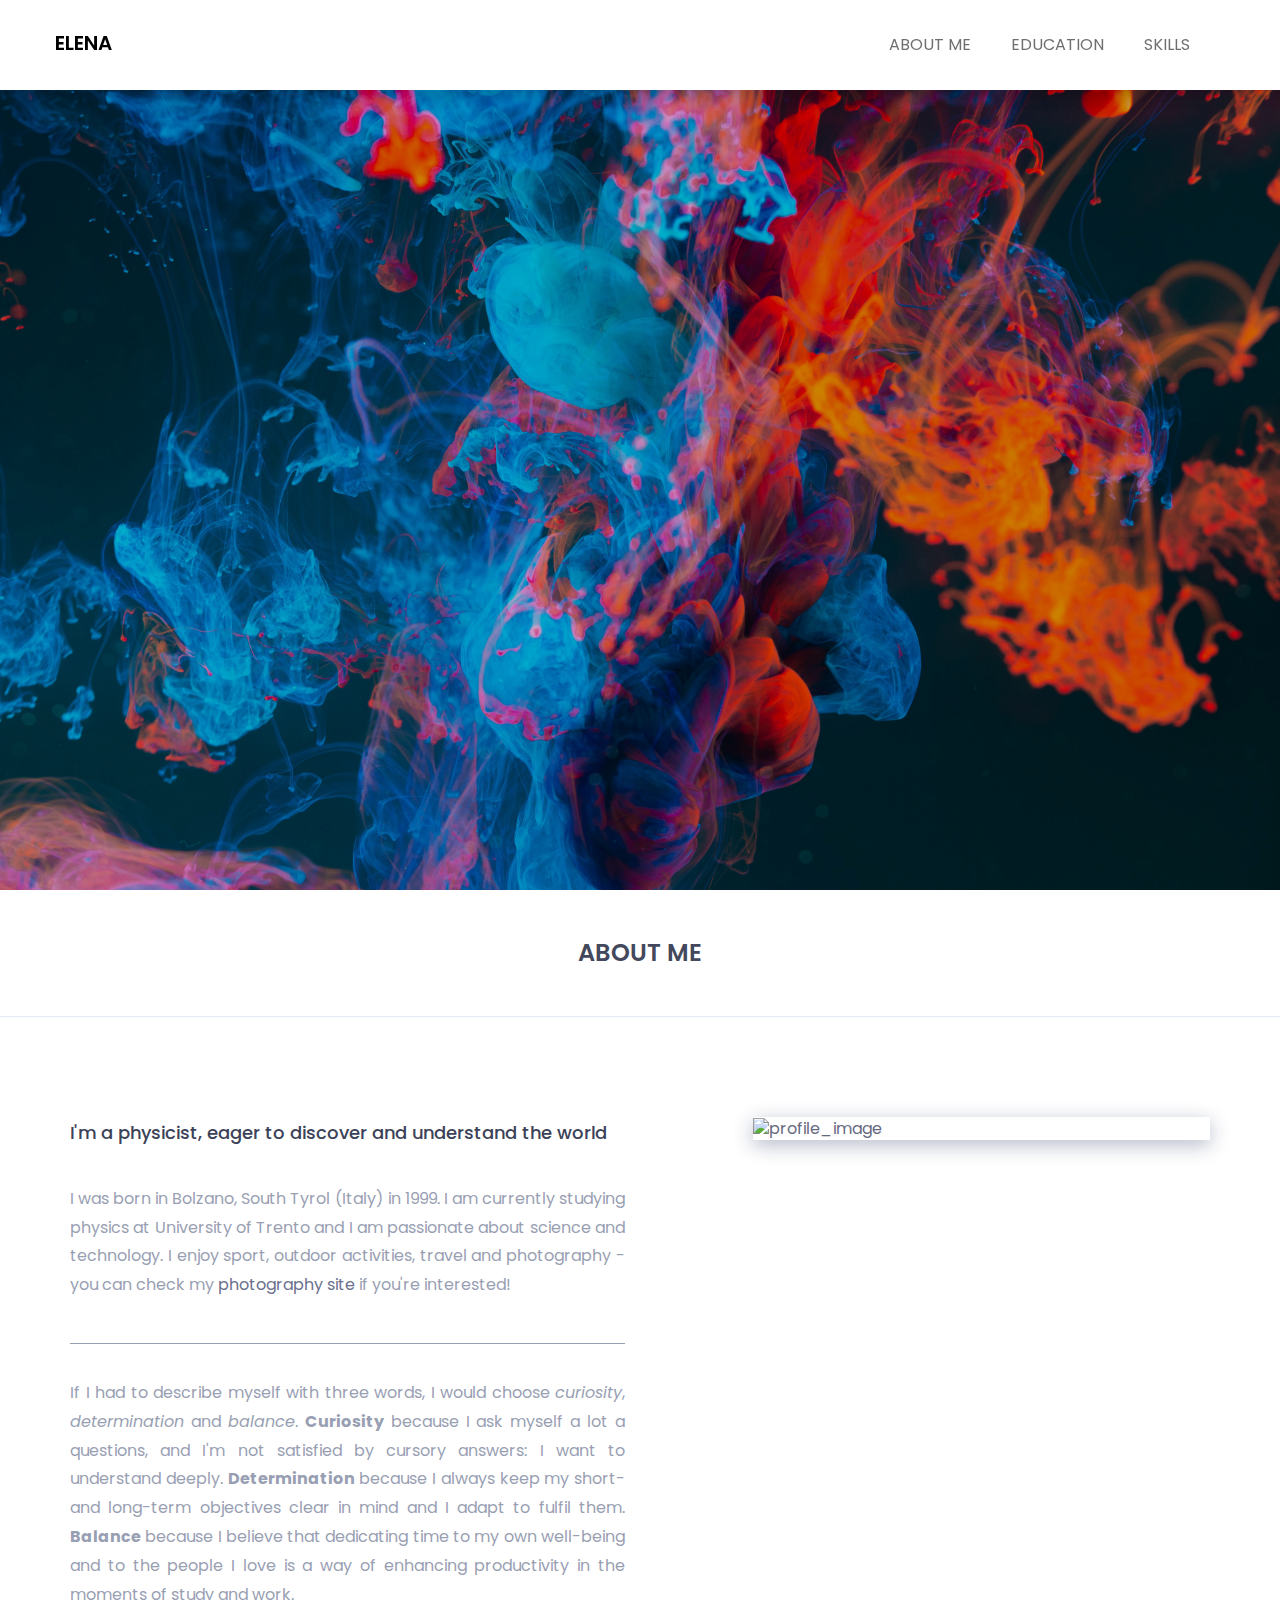
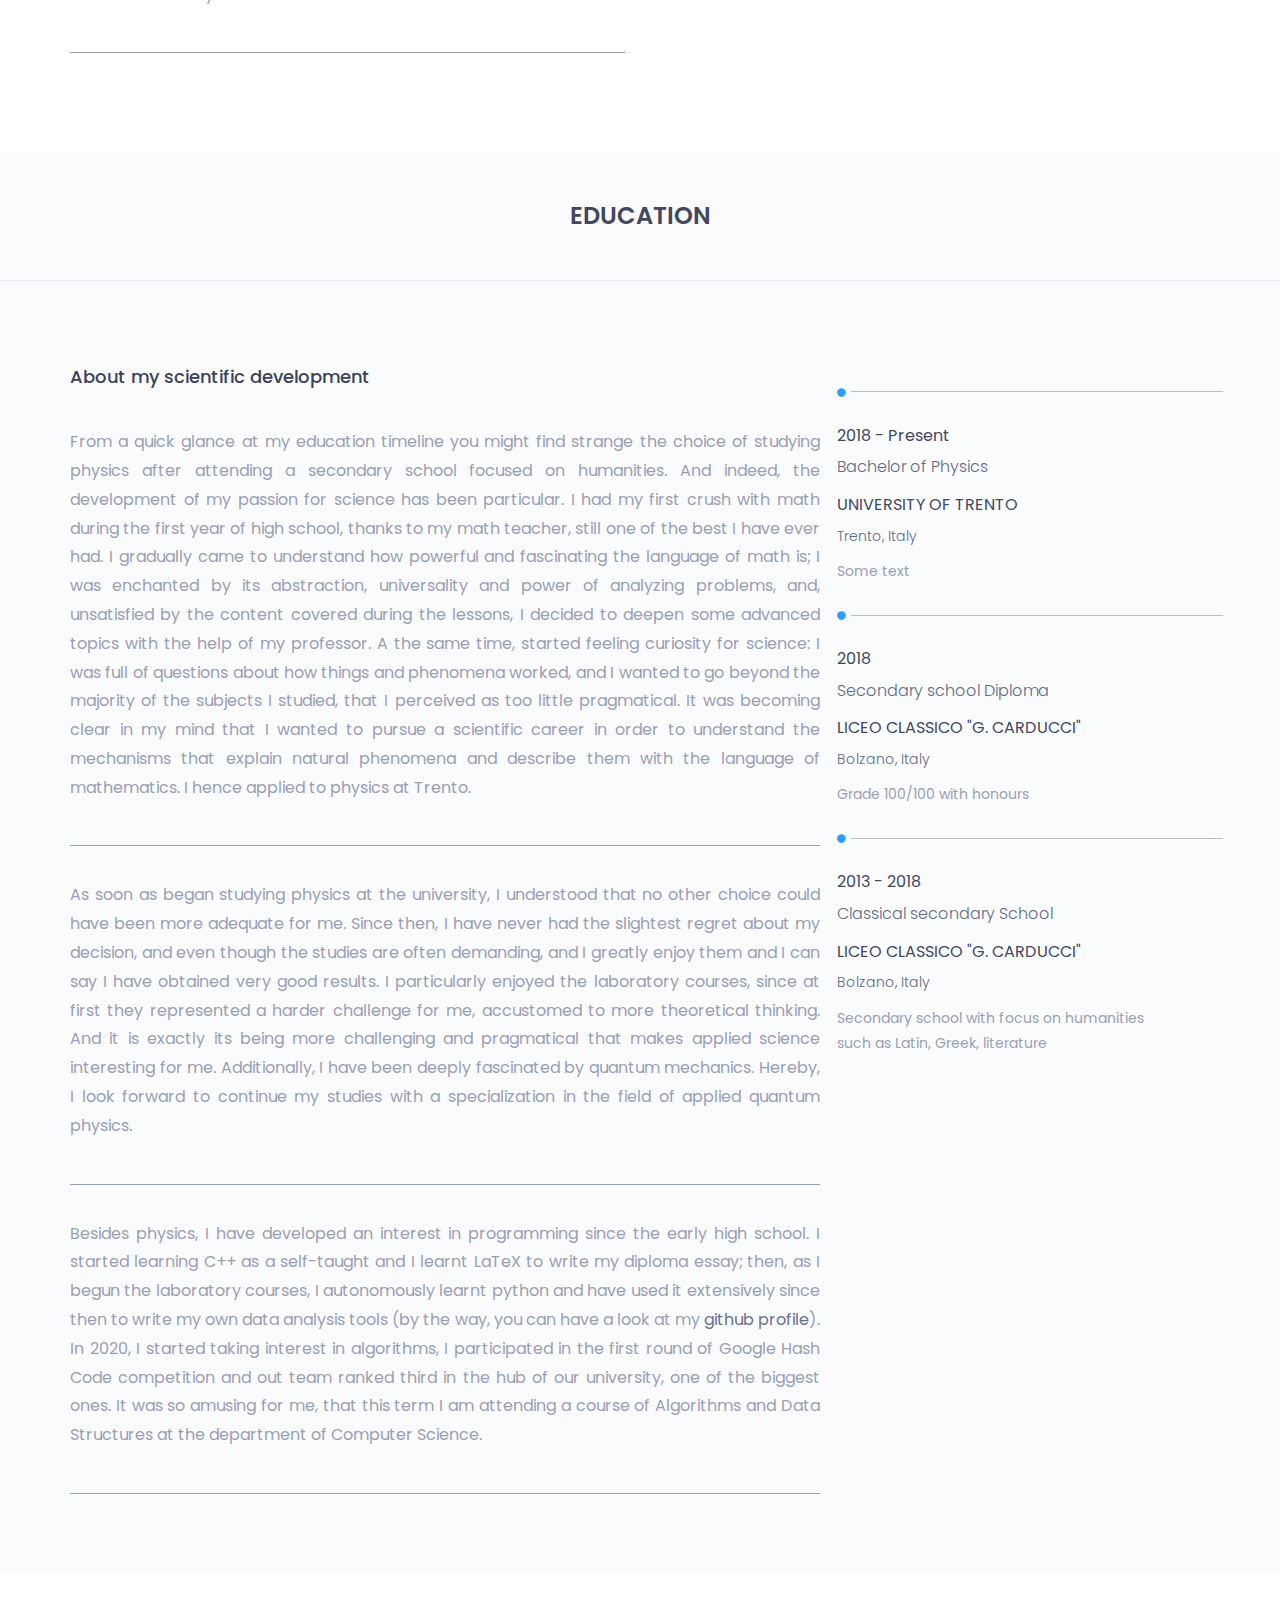
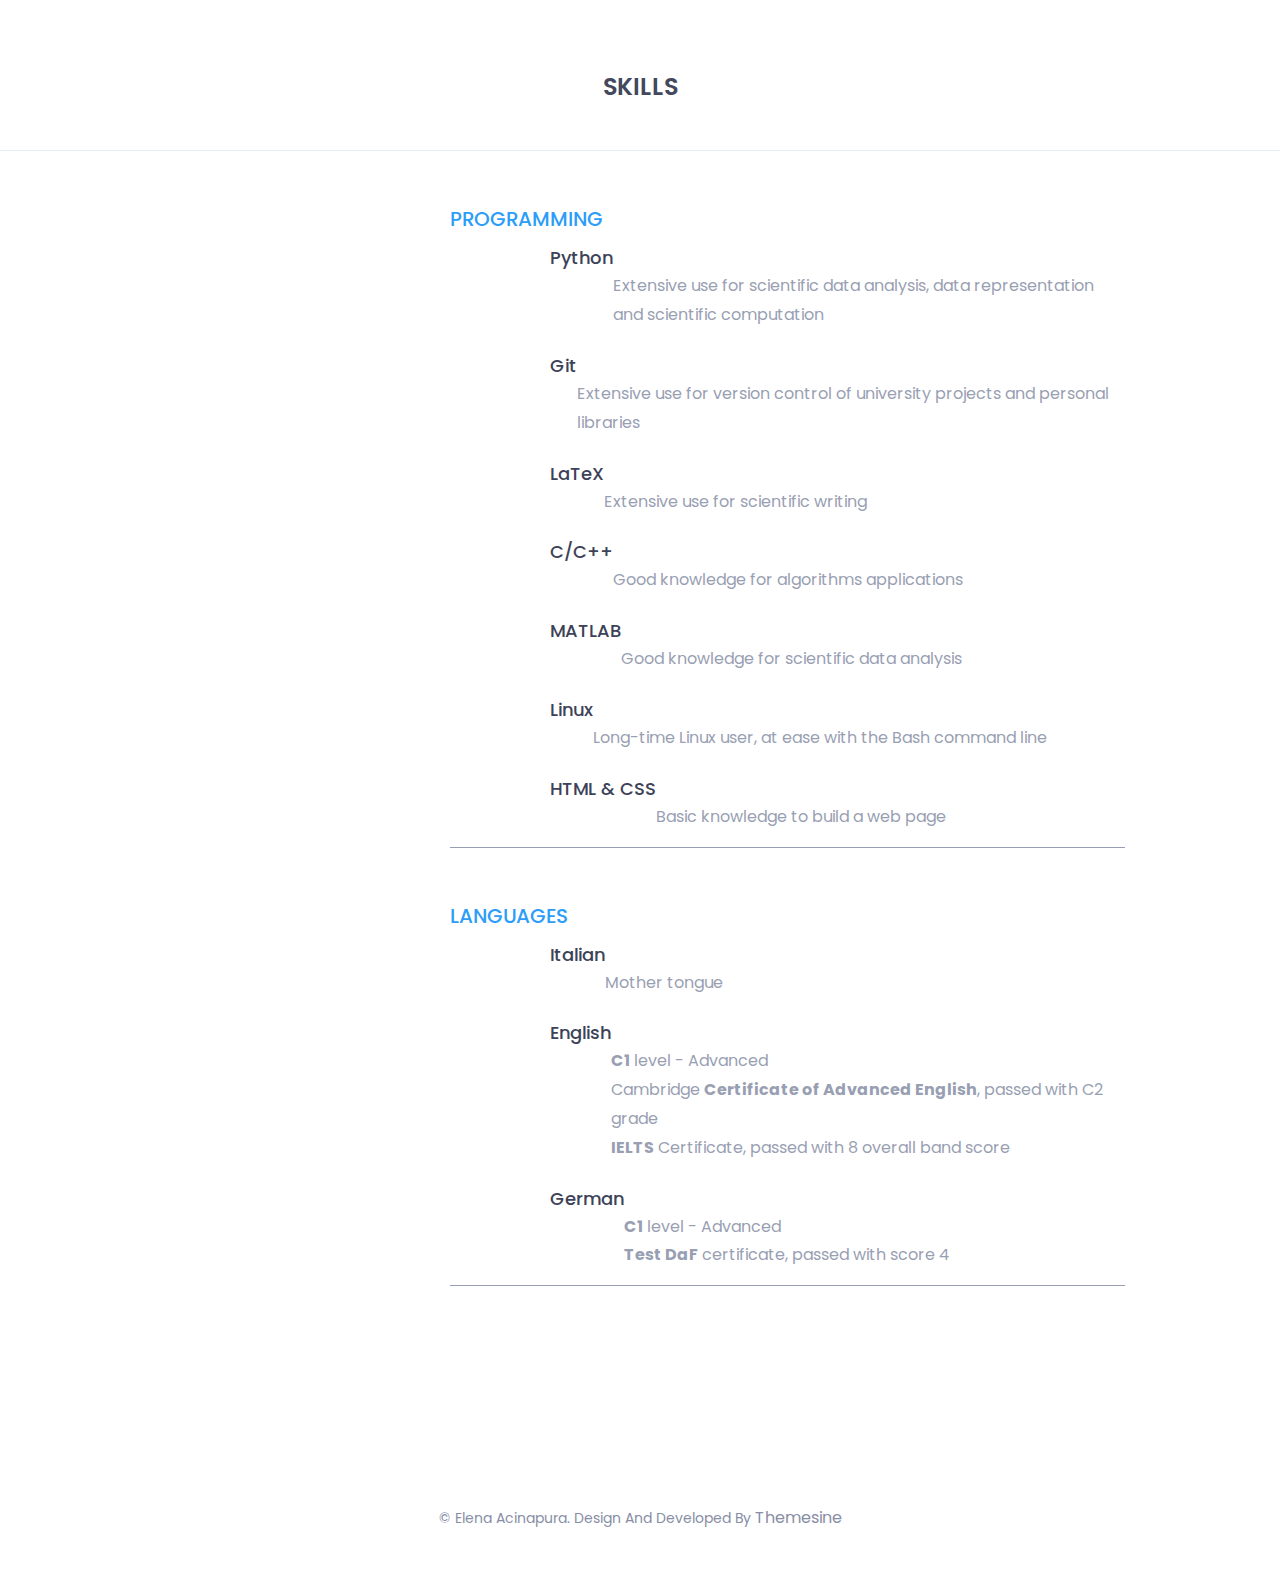
==== commit 0651e304: "Updates responsive.css and lighter banner img" ====
--- a/index.html
+++ b/index.html
@@ -166,20 +166,14 @@
 								<p>
 									If I had to describe myself with three words, I would choose <i>curiosity</i>, <i>determination</i> and <i>balance</i>. <b>Curiosity</b> because I ask myself a lot a questions, and I'm not satisfied by cursory answers: I want to understand deeply. <b>Determination</b> because I always keep my short- and long-term objectives clear in mind and I adapt to fulfil them. <b>Balance</b> because I believe that dedicating time to my own well-being and to the people I love is a way of enhancing productivity in the moments of study and work.
 								</p>
-								<div class="row">
-									<div class="col-sm-6">
-										<div class="single-about-add-info">
-											<h3>email</h3>
-											<p>elena.acinapura@gmail.com</p>
-										</div>
-									</div>
+								<!--<div class="row">
 									<div class="col-sm-4">
 										<div class="single-about-add-info">
 											<h3>website</h3>
 											<p><a href="https://acinapura.it/">www.acinapura.it</a></p>
 										</div>
 									</div>
-								</div>
+								</div>-->
 							</div>
 						</div>
 						<div class="col-sm-offset-1 col-sm-5">
--- a/assets/css/responsive.css
+++ b/assets/css/responsive.css
@@ -27,7 +27,7 @@
 
 @media screen and (max-width:992px){
 	nav.navbar.bootsnav .navbar-collapse.collapse.in {padding-bottom: 30px;}
-	nav.navbar.bootsnav .navbar-toggle {display: inline-block; float: right;margin-right: 0;margin-top: 21px;}
+	nav.navbar.bootsnav .navbar-toggle {display: inline-block; float: right;margin-right: 10px;margin-top: 21px;}
 	nav.navbar.bootsnav .navbar-brand {float: left!important;}
 	nav.navbar.bootsnav ul.nav > li > a {padding: 15px 0px;border: transparent;}
 }/*max-width:992px*/
@@ -51,7 +51,11 @@
 	.single-about-img {max-width: 450px;}
 	.experience-time span>i,.timeline-content span>i,.main-timeline:before {display: none;}
 	.experience-time, .timeline-content {margin-left: 0;}
-
+	.single-skill-content {
+		margin-left: 10px;
+		width: 100%
+	}
+	.single-progress-txt {padding-left:40px;}
 	.isotope .item {max-width: 350px;margin: 0 auto 30px;}
 
 	.single-profile {max-width: 350px; margin: 30px auto;border: 0;}
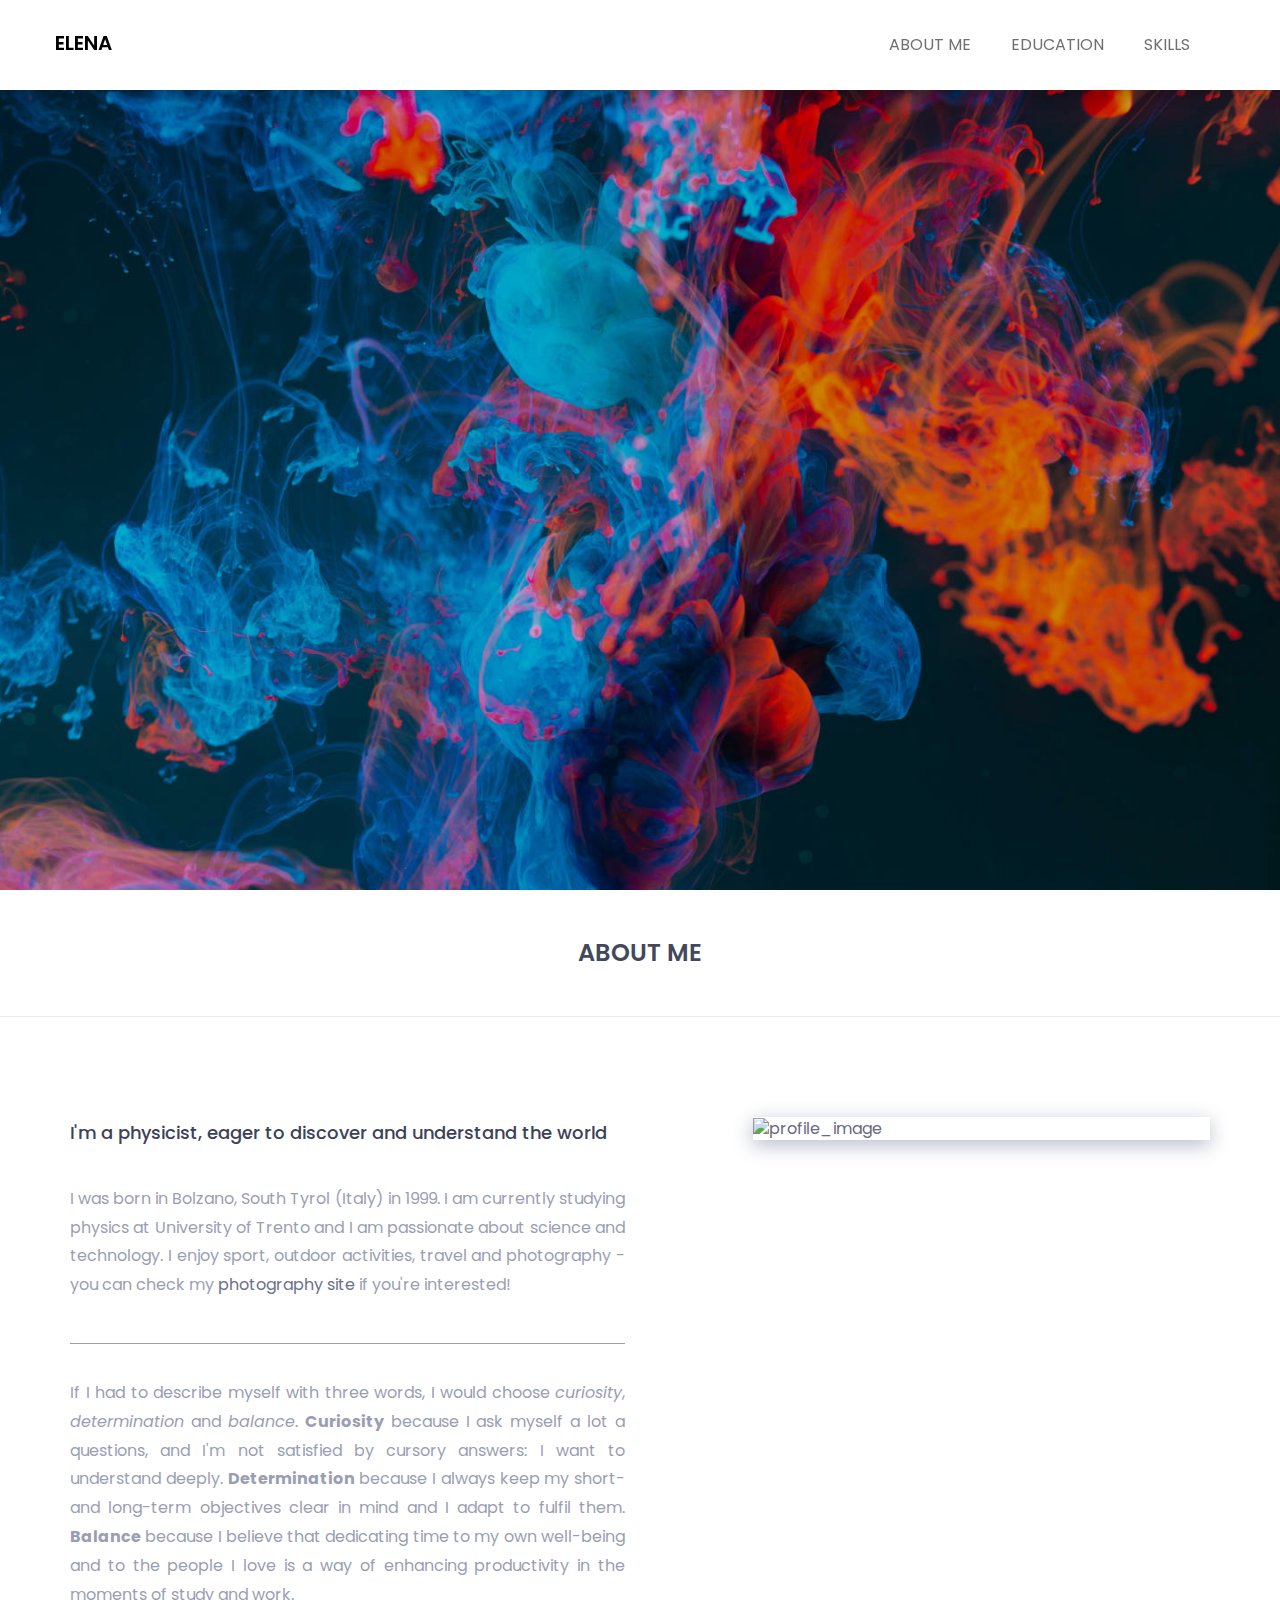
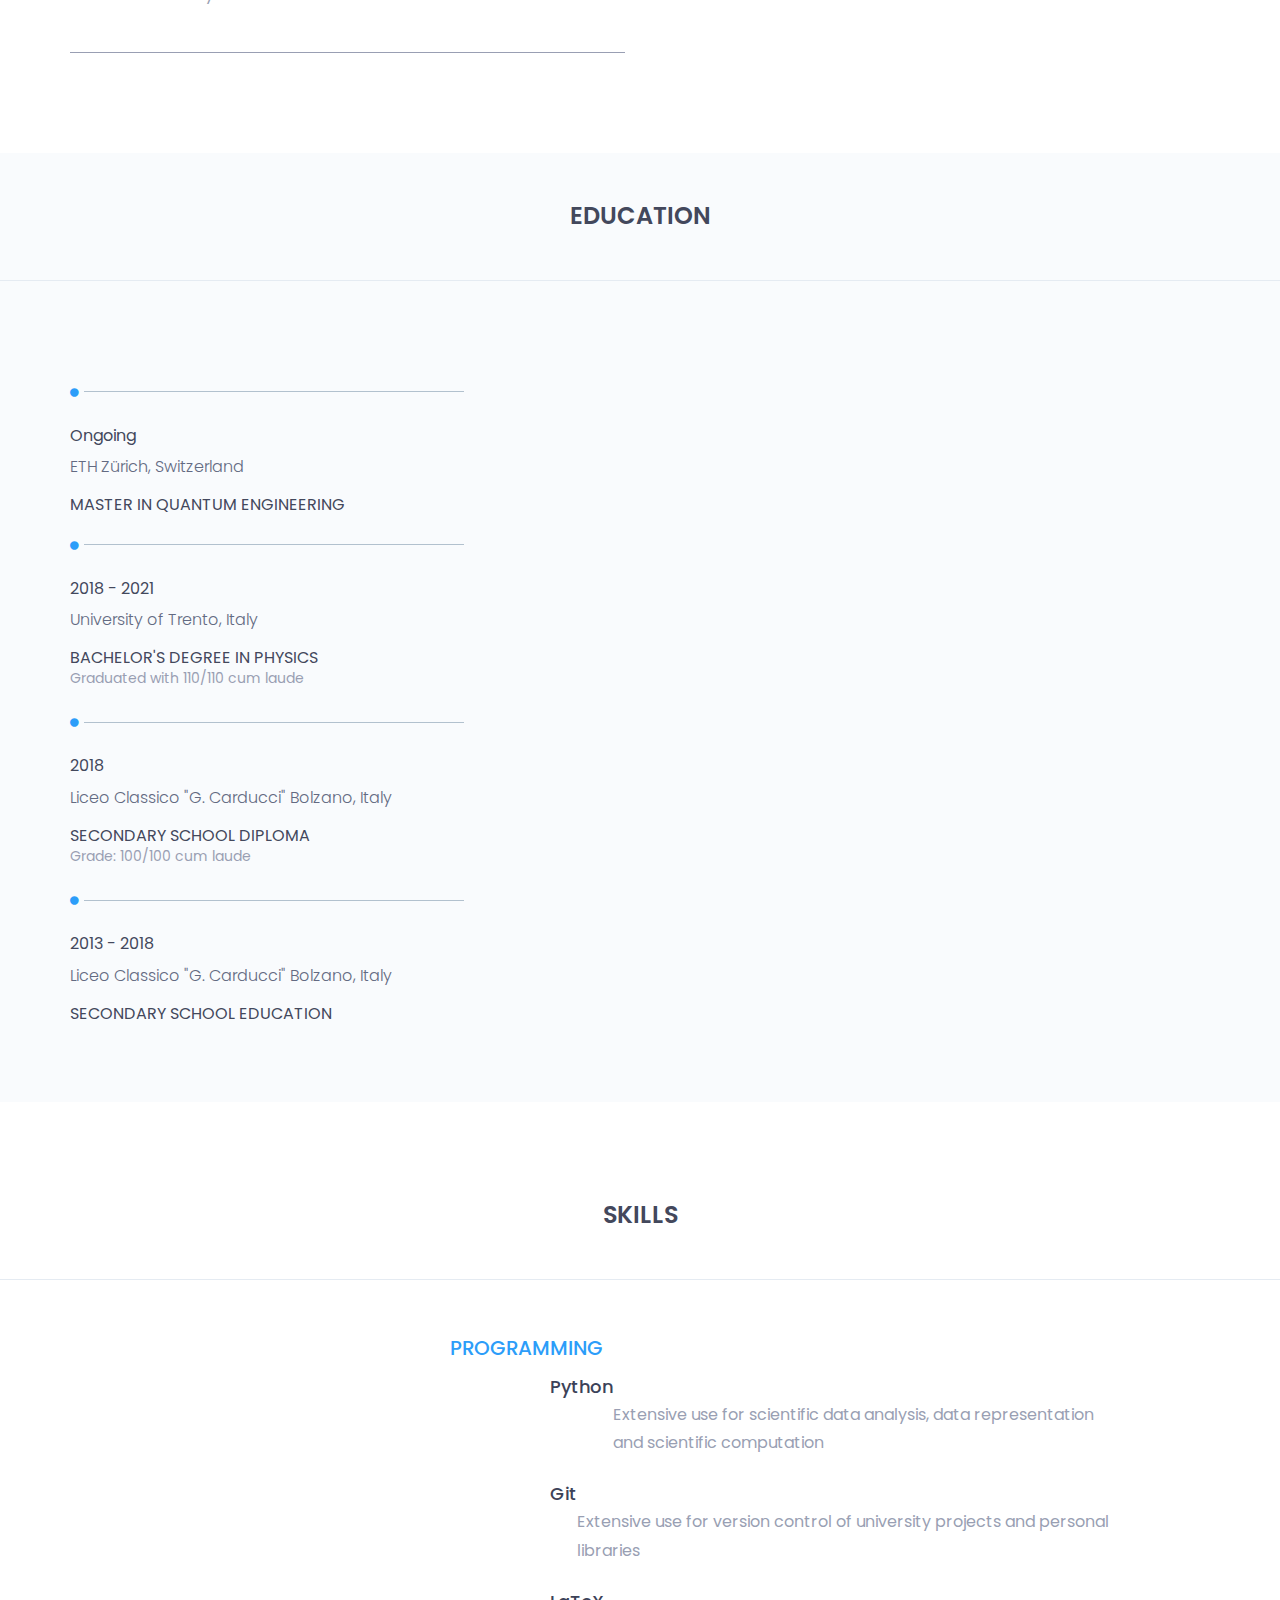
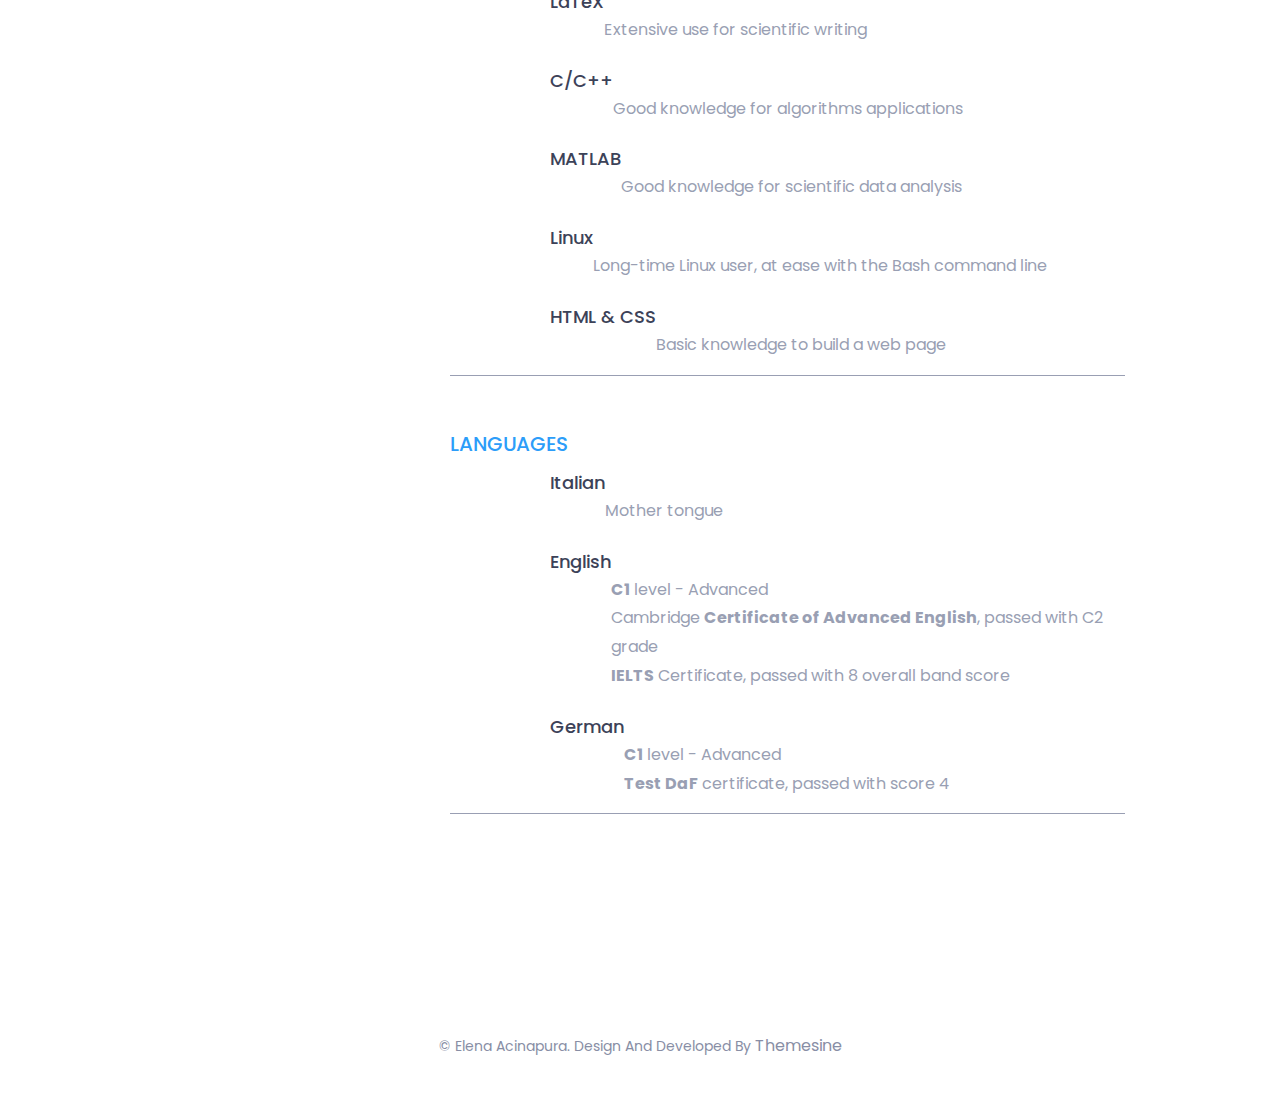
==== commit f096054e: "updates august 2021" ====
--- a/index.html
+++ b/index.html
@@ -107,7 +107,7 @@
 								<a href="assets/download/cv_eng.pdf" download>download CV</a>
 							</div>
 							<div class="col-sm-4 col-sm-offset-4" >
-								<div class="about-list-icon">
+								<!--<div class="about-list-icon">
 									<ul>
 										<li>
 											<a href="https://github.com/elenaacinapura">
@@ -119,25 +119,25 @@
 												<i  class="fa fa-linkedin" aria-hidden="true"></i>
 											</a>
 											
-										</li><!-- / li -->
-										<li>
+										</li>--><!-- / li -->
+										<!--<li>
 											<a href="https://www.instagram.com/elena.acinapura/">
 												<i  class="fa fa-instagram" aria-hidden="true"></i>
 											</a>
 											
-										</li><!-- / li -->
-										<li>
+										</li>--><!-- / li -->
+										<!--<li>
 											<a href="https://www.facebook.com/elena.acinapura.5">
 												<i  class="fa fa-facebook" aria-hidden="true"></i>
 											</a>
-										</li><!-- / li -->
-										<li>
+										</li>--><!-- / li -->
+										<!--<li>
 											<a href="https://twitter.com/elena_acinapura">
 												<i  class="fa fa-twitter" aria-hidden="true"></i>
 											</a>
-										</li><!-- / li -->
-									</ul><!-- / ul -->
-								</div><!-- /.about-list-icon -->
+										</li>--><!-- / li -->
+									<!--</ul>--><!-- / ul -->
+								<!--</div>--><!-- /.about-list-icon -->
 							</div>
 						</div><!--/.header-text-->
 					</div><!--/.col-->
@@ -198,34 +198,57 @@
 			<div class="container">
 				<div class="education-horizontal-timeline">
 					<div class="row">
-						<div class="col-sm-8">
-							<div class="single-about-txt">
-								<h3>About my scientific development</h3>
+						<!-- <div class="col-sm-8"> -->
+							<!-- <div class="single-about-txt"> -->
+								<!-- <h3>About my scientific development</h3>
 								<p>From a quick glance at my education timeline you might find strange the choice of studying physics after attending a secondary school focused on humanities. And indeed, the development of my passion for science has been particular. I had my first crush with math during the first year of high school, thanks to my math teacher, still one of the best I have ever had. I gradually came to understand how powerful and fascinating the language of math is; I was enchanted by its abstraction, universality and power of analyzing problems, and, unsatisfied by the content covered during the lessons, I decided to deepen some advanced topics with the help of my professor. A the same time, started feeling curiosity for science: I was full of questions about how things and phenomena worked, and I wanted to go beyond the majority of the subjects I studied, that I perceived as too little pragmatical. It was becoming clear in my mind that I wanted to pursue a scientific career in order to understand the mechanisms that explain natural phenomena and describe them with the language of mathematics. I hence applied to physics at Trento.</p>
 			
 								<p>As soon as began studying physics at the university, I understood that no other choice could have been more adequate for me. Since then, I have never had the slightest regret about my decision, and even though the studies are often demanding, and I greatly enjoy them and I can say I have obtained very good results. I particularly enjoyed the laboratory courses, since at first they represented a harder challenge for me, accustomed to more theoretical thinking. And it is exactly its being more challenging and pragmatical that makes applied science interesting for me. Additionally, I have been deeply fascinated by quantum mechanics. Hereby, I look forward to continue my studies with a specialization in the field of applied quantum physics. </p>
 			
-								<p>Besides physics, I have developed an interest in programming since the early high school. I started learning C++ as a self-taught and I learnt LaTeX to write my diploma essay; then, as I begun the laboratory courses, I autonomously learnt python and have used it extensively since then to write my own data analysis tools (by the way, you can have a look at my <a href="https://github.com/elenaacinapura/lib-physics">github profile</a>). In 2020, I started taking interest in algorithms, I participated in the first round of Google Hash Code competition and out team ranked third in the hub of our university, one of the biggest ones. It was so amusing for me, that this term I am attending a course of Algorithms and Data Structures at the department of Computer Science.</p>
-							</div>
-						</div>
-						<div class="col-sm-4">
+								<p>Besides physics, I have developed an interest in programming since the early high school. I started learning C++ as a self-taught and I learnt LaTeX to write my diploma essay; then, as I begun the laboratory courses, I autonomously learnt python and have used it extensively since then to write my own data analysis tools (by the way, you can have a look at my <a href="https://github.com/elenaacinapura/lib-physics">github profile</a>). In 2020, I started taking interest in algorithms, I participated in the first round of Google Hash Code competition and out team ranked third in the hub of our university, one of the biggest ones. It was so amusing for me, that this term I am attending a course of Algorithms and Data Structures at the department of Computer Science.</p> -->
+							<!-- </div> -->
+						<!-- </div> -->
+						<div class="col-sm-12">
 							<div class="single-horizontal-timeline">
 								<div class="experience-time">
 									<div class="timeline-horizontal-border">
 										<i class="fa fa-circle" aria-hidden="true"></i>
 										<span class="single-timeline-horizontal"></span>
 									</div>
-									<h2>2018 - Present</h2>
-									<h3>Bachelor <span>of </span> Physics</h3>
+									<h2>Ongoing</h2>
+									<h3>ETH Zürich, Switzerland </h3>
 								</div><!--/.experience-time-->
 								<div class="timeline">
 									<div class="timeline-content">
 										<h4 class="title">
-											University of Trento
+											Master <span>in </span> Quantum Engineering
 										</h4>
-										<h5>Trento, Italy</h5>
+										<!-- <h5>Trento, Italy</h5> -->
+										<!-- <p class="description">
+											Graduated with 110/110 cum laude
+										</p> -->
+										<div class="timeline-horizontal-border">
+											<i class="fa fa-circle" aria-hidden="true"></i>
+											<span class="single-timeline-horizontal"></span>
+										</div>
+									</div><!--/.timeline-content-->
+								</div><!--/.timeline-->
+							</div>
+						</div>
+						<div class="col-sm-12">
+							<div class="single-horizontal-timeline">
+								<div class="experience-time">
+									<h2>2018 - 2021</h2>
+									<h3>University <span>of </span>Trento, Italy</h3>
+								</div><!--/.experience-time-->
+								<div class="timeline">
+									<div class="timeline-content">
+										<h4 class="title">
+											Bachelor's Degree <span>in </span> Physics
+										</h4>
+										<!-- <h5>Trento, Italy</h5> -->
 										<p class="description">
-											Some text
+											Graduated with 110/110 cum laude
 										</p>
 										<div class="timeline-horizontal-border">
 											<i class="fa fa-circle" aria-hidden="true"></i>
@@ -235,20 +258,19 @@
 								</div><!--/.timeline-->
 							</div>
 						</div>
-						<div class="col-sm-4">
+						<div class="col-sm-12">
 							<div class="single-horizontal-timeline">
 								<div class="experience-time">
 									<h2>2018</h2>
-									<h3>Secondary <span>School </span> Diploma</h3>
+									<h3>Liceo Classico "G. Carducci" Bolzano, Italy</h3>
 								</div><!--/.experience-time-->
 								<div class="timeline">
 									<div class="timeline-content">
 										<h4 class="title">
-											Liceo Classico "G. Carducci"
+											Secondary School Diploma
 										</h4>
-										<h5>Bolzano, Italy</h5>
 										<p class="description">
-											Grade 100/100 with honours
+											Grade: 100/100 cum laude
 										</p>
 										<div class="timeline-horizontal-border">
 											<i class="fa fa-circle" aria-hidden="true"></i>
@@ -258,22 +280,23 @@
 								</div><!--/.timeline-->
 							</div>
 						</div>
-						<div class="col-sm-4">
+						<div class="col-sm-12">
 							<div class="single-horizontal-timeline">
 								<div class="experience-time">
 									<h2>2013 - 2018</h2>
-									<h3>Classical <span>Secondary </span> School</h3>
+									<h3>Liceo Classico "G. Carducci" Bolzano, Italy</span> <h3>
 								</div><!--/.experience-time-->
 								<div class="timeline">
 									<div class="timeline-content">
 										<h4 class="title">
-											Liceo Classico "G. Carducci"
+											Secondary School Education
 										</h4>
-										<h5>Bolzano, Italy</h5>
-										<p class="description">
-											Secondary school with focus on humanities such as Latin, Greek, literature
-										</p>
+										
 									</div><!--/.timeline-content-->
+									<!-- <div class="timeline-horizontal-border">
+										<i class="fa fa-circle" aria-hidden="true"></i>
+										<span class="single-timeline-horizontal"></span>
+									</div> -->
 								</div><!--/.timeline-->
 							</div>
 						</div>
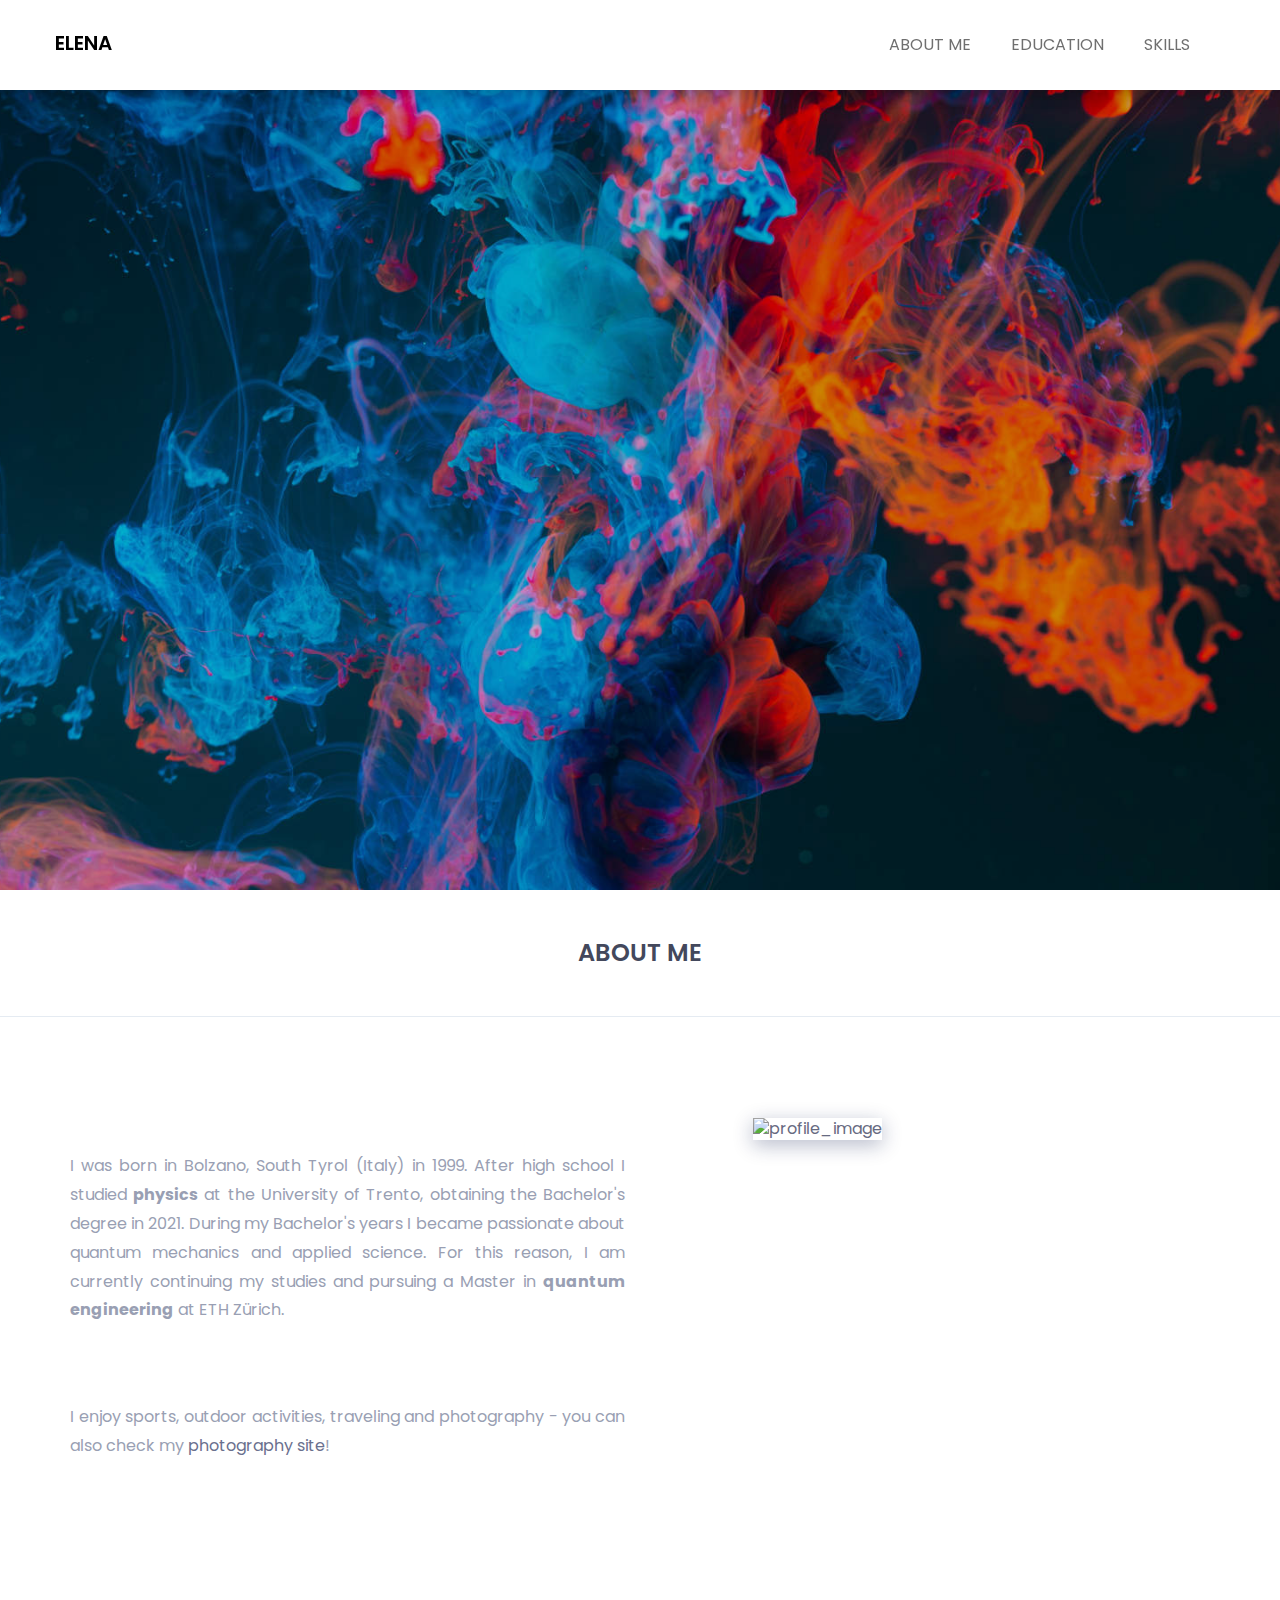
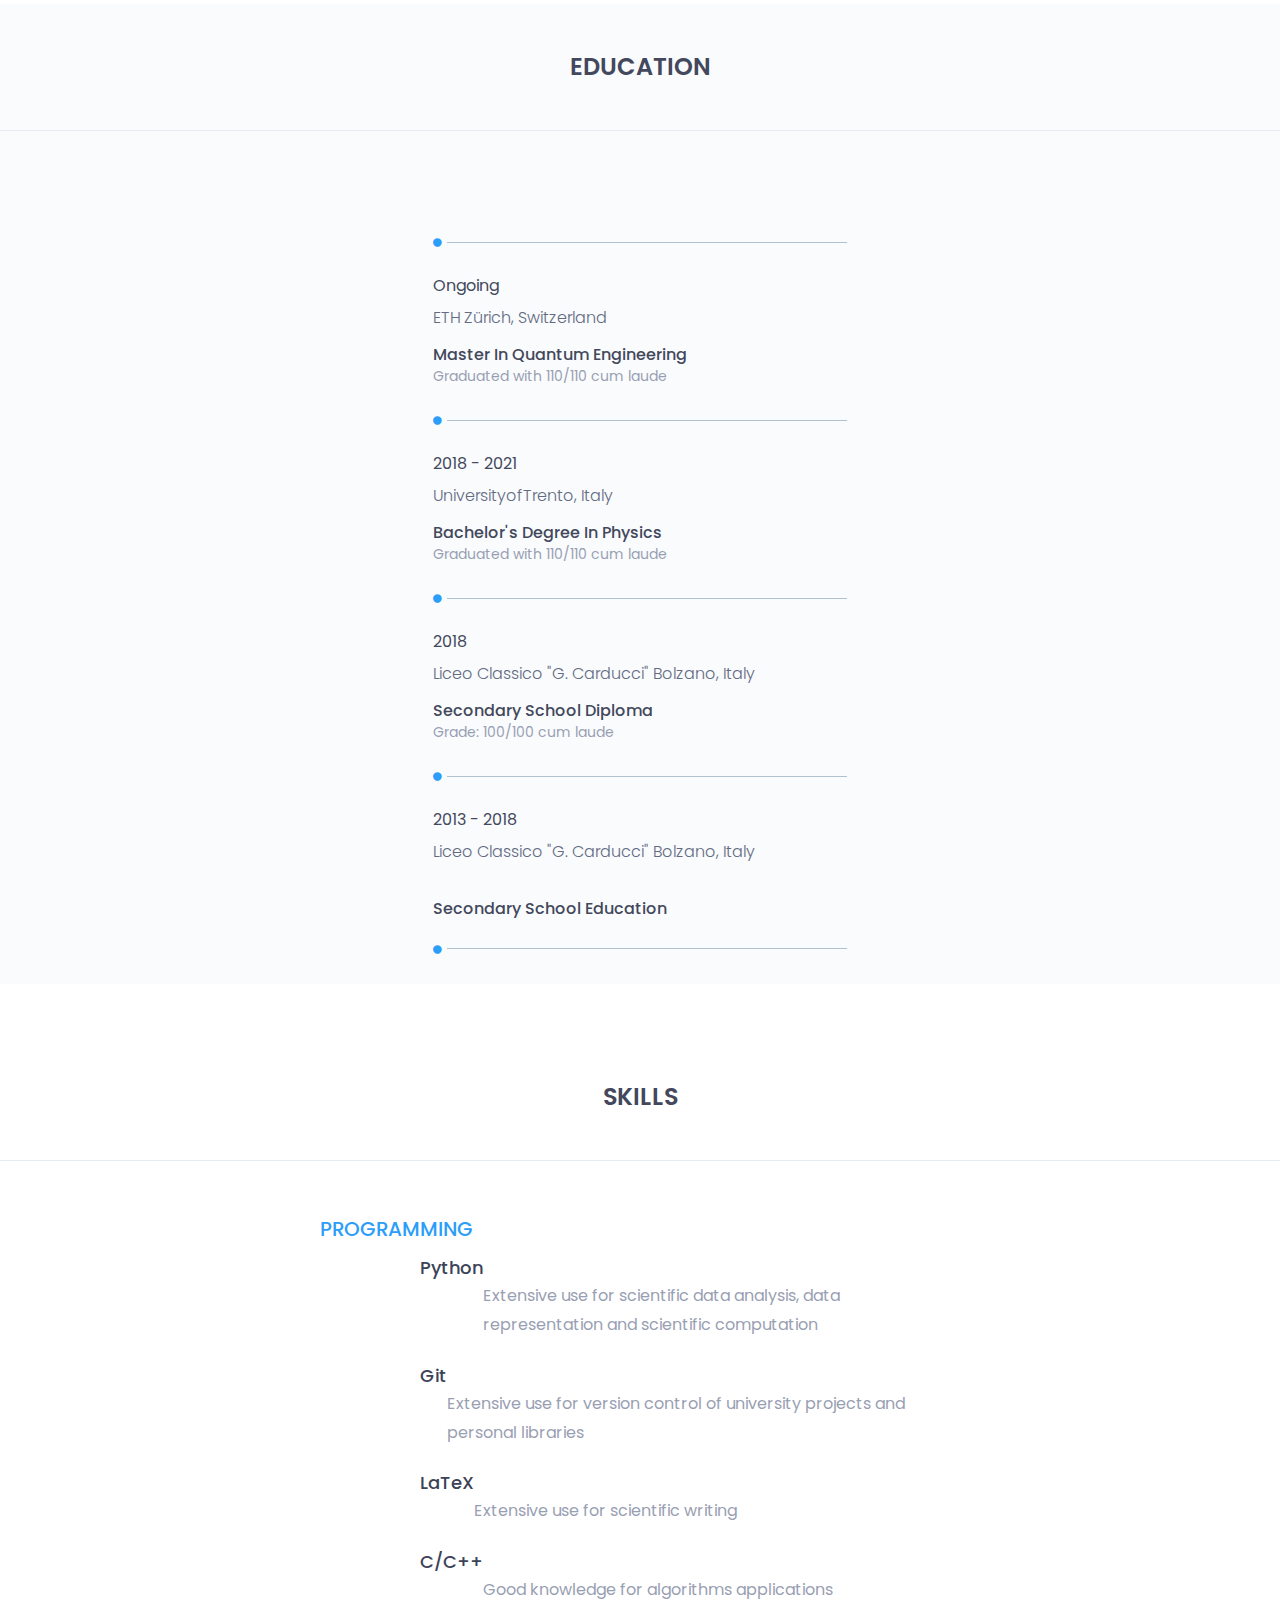
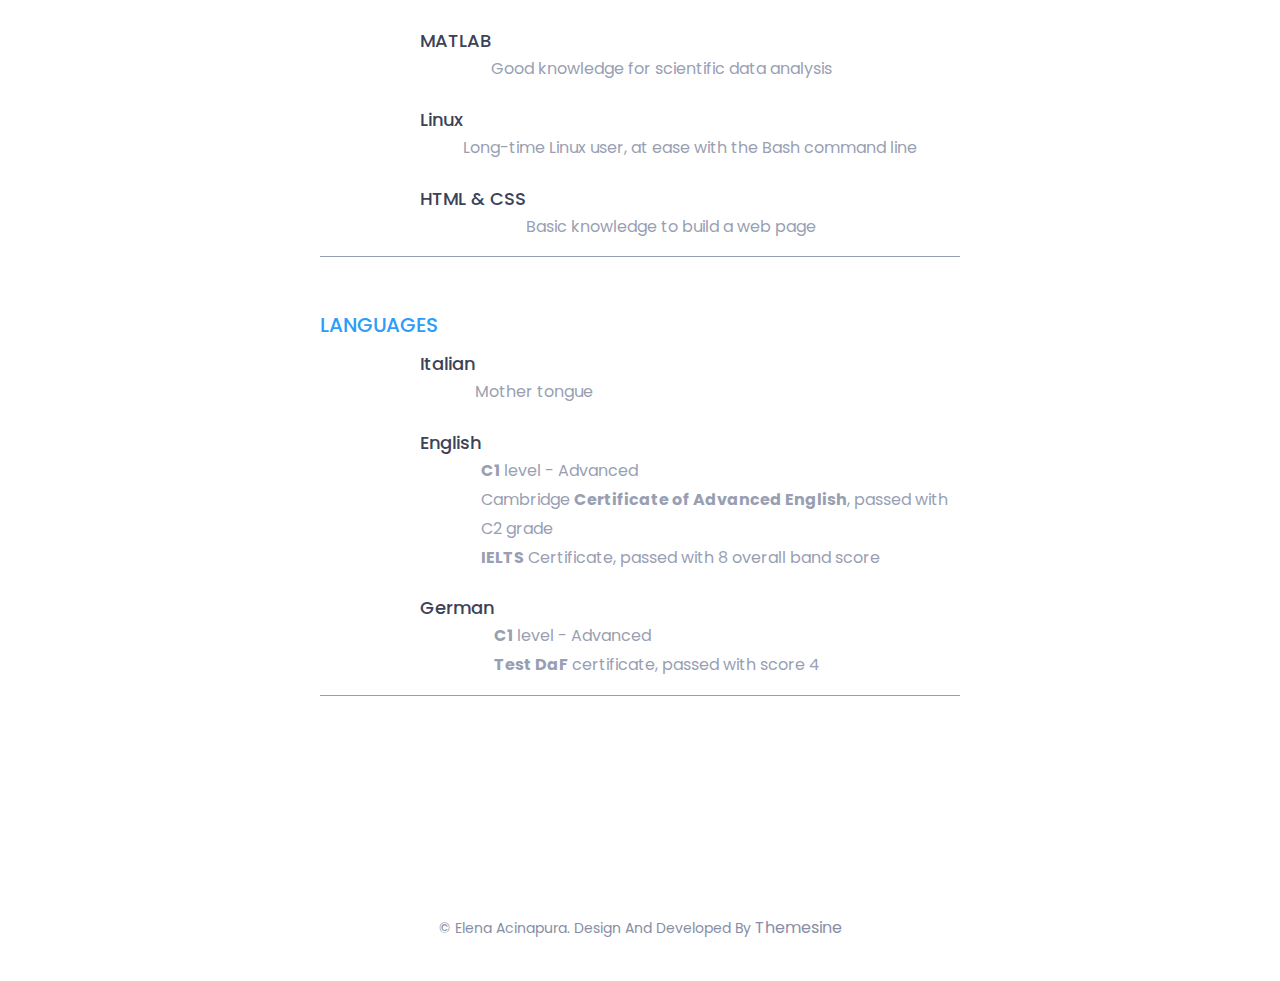
==== commit 38f1e968: "style changes" ====
--- a/index.html
+++ b/index.html
@@ -157,15 +157,18 @@
 					<div class="row">
 						<div class="col-sm-6">
 							<div class="single-about-txt">
-								<h3>
+								<!-- <h3>
 									I'm a physicist, eager to discover and understand the world	
-								</h3>
+								</h3> -->
 								<p>
-									I was born in Bolzano, South Tyrol (Italy) in 1999. I am currently studying physics at University of Trento and I am passionate about science and technology. I enjoy sport, outdoor activities, travel and photography - you can check my <a href="https://acinapura.it/">photography site</a> if you're interested! 
+									I was born in Bolzano, South Tyrol (Italy) in 1999. After high school I studied <b>physics</b> at the University of Trento, obtaining the Bachelor's degree in 2021. During my Bachelor's years I became passionate about quantum mechanics and applied science. For this reason, I am currently continuing my studies and pursuing a Master in <b>quantum engineering</b> at ETH Zürich.
 								</p>
 								<p>
+									I enjoy sports, outdoor activities, traveling and photography - you can also check my <a href="https://acinapura.it/">photography site</a>!
+								</p>
+								<!-- <p>
 									If I had to describe myself with three words, I would choose <i>curiosity</i>, <i>determination</i> and <i>balance</i>. <b>Curiosity</b> because I ask myself a lot a questions, and I'm not satisfied by cursory answers: I want to understand deeply. <b>Determination</b> because I always keep my short- and long-term objectives clear in mind and I adapt to fulfil them. <b>Balance</b> because I believe that dedicating time to my own well-being and to the people I love is a way of enhancing productivity in the moments of study and work.
-								</p>
+								</p> -->
 								<!--<div class="row">
 									<div class="col-sm-4">
 										<div class="single-about-add-info">
@@ -177,8 +180,8 @@
 							</div>
 						</div>
 						<div class="col-sm-offset-1 col-sm-5">
-							<div class="single-about-img">
-								<img src="assets/images/about/profile_image.jpg" alt="profile_image">
+							<div>
+								<img src="assets/images/about/profile_image.jpg" class="single-about-img" alt="profile_image">
 								
 
 							</div>
@@ -197,17 +200,6 @@
 			</div>
 			<div class="container">
 				<div class="education-horizontal-timeline">
-					<div class="row">
-						<!-- <div class="col-sm-8"> -->
-							<!-- <div class="single-about-txt"> -->
-								<!-- <h3>About my scientific development</h3>
-								<p>From a quick glance at my education timeline you might find strange the choice of studying physics after attending a secondary school focused on humanities. And indeed, the development of my passion for science has been particular. I had my first crush with math during the first year of high school, thanks to my math teacher, still one of the best I have ever had. I gradually came to understand how powerful and fascinating the language of math is; I was enchanted by its abstraction, universality and power of analyzing problems, and, unsatisfied by the content covered during the lessons, I decided to deepen some advanced topics with the help of my professor. A the same time, started feeling curiosity for science: I was full of questions about how things and phenomena worked, and I wanted to go beyond the majority of the subjects I studied, that I perceived as too little pragmatical. It was becoming clear in my mind that I wanted to pursue a scientific career in order to understand the mechanisms that explain natural phenomena and describe them with the language of mathematics. I hence applied to physics at Trento.</p>
-			
-								<p>As soon as began studying physics at the university, I understood that no other choice could have been more adequate for me. Since then, I have never had the slightest regret about my decision, and even though the studies are often demanding, and I greatly enjoy them and I can say I have obtained very good results. I particularly enjoyed the laboratory courses, since at first they represented a harder challenge for me, accustomed to more theoretical thinking. And it is exactly its being more challenging and pragmatical that makes applied science interesting for me. Additionally, I have been deeply fascinated by quantum mechanics. Hereby, I look forward to continue my studies with a specialization in the field of applied quantum physics. </p>
-			
-								<p>Besides physics, I have developed an interest in programming since the early high school. I started learning C++ as a self-taught and I learnt LaTeX to write my diploma essay; then, as I begun the laboratory courses, I autonomously learnt python and have used it extensively since then to write my own data analysis tools (by the way, you can have a look at my <a href="https://github.com/elenaacinapura/lib-physics">github profile</a>). In 2020, I started taking interest in algorithms, I participated in the first round of Google Hash Code competition and out team ranked third in the hub of our university, one of the biggest ones. It was so amusing for me, that this term I am attending a course of Algorithms and Data Structures at the department of Computer Science.</p> -->
-							<!-- </div> -->
-						<!-- </div> -->
 						<div class="col-sm-12">
 							<div class="single-horizontal-timeline">
 								<div class="experience-time">
@@ -217,22 +209,17 @@
 									</div>
 									<h2>Ongoing</h2>
 									<h3>ETH Zürich, Switzerland </h3>
+									<h4 class="title">
+										Master <span>in </span> Quantum Engineering
+									</h4>
+									<p class="description">
+										Graduated with 110/110 cum laude
+									</p>
+									<div class="timeline-horizontal-border">
+										<i class="fa fa-circle" aria-hidden="true"></i>
+										<span class="single-timeline-horizontal"></span>
+									</div>
 								</div><!--/.experience-time-->
-								<div class="timeline">
-									<div class="timeline-content">
-										<h4 class="title">
-											Master <span>in </span> Quantum Engineering
-										</h4>
-										<!-- <h5>Trento, Italy</h5> -->
-										<!-- <p class="description">
-											Graduated with 110/110 cum laude
-										</p> -->
-										<div class="timeline-horizontal-border">
-											<i class="fa fa-circle" aria-hidden="true"></i>
-											<span class="single-timeline-horizontal"></span>
-										</div>
-									</div><!--/.timeline-content-->
-								</div><!--/.timeline-->
 							</div>
 						</div>
 						<div class="col-sm-12">
@@ -240,22 +227,18 @@
 								<div class="experience-time">
 									<h2>2018 - 2021</h2>
 									<h3>University <span>of </span>Trento, Italy</h3>
+									<h4 class="title">
+										Bachelor's Degree <span>in </span> Physics
+									</h4>
+									
+									<p class="description">
+										Graduated with 110/110 cum laude
+									</p>
+									<div class="timeline-horizontal-border">
+										<i class="fa fa-circle" aria-hidden="true"></i>
+										<span class="single-timeline-horizontal"></span>
+									</div>
 								</div><!--/.experience-time-->
-								<div class="timeline">
-									<div class="timeline-content">
-										<h4 class="title">
-											Bachelor's Degree <span>in </span> Physics
-										</h4>
-										<!-- <h5>Trento, Italy</h5> -->
-										<p class="description">
-											Graduated with 110/110 cum laude
-										</p>
-										<div class="timeline-horizontal-border">
-											<i class="fa fa-circle" aria-hidden="true"></i>
-											<span class="single-timeline-horizontal"></span>
-										</div>
-									</div><!--/.timeline-content-->
-								</div><!--/.timeline-->
 							</div>
 						</div>
 						<div class="col-sm-12">
@@ -263,21 +246,17 @@
 								<div class="experience-time">
 									<h2>2018</h2>
 									<h3>Liceo Classico "G. Carducci" Bolzano, Italy</h3>
+									<h4 class="title">
+										Secondary School Diploma
+									</h4>
+									<p class="description">
+										Grade: 100/100 cum laude
+									</p>
+									<div class="timeline-horizontal-border">
+										<i class="fa fa-circle" aria-hidden="true"></i>
+										<span class="single-timeline-horizontal"></span>
+									</div>
 								</div><!--/.experience-time-->
-								<div class="timeline">
-									<div class="timeline-content">
-										<h4 class="title">
-											Secondary School Diploma
-										</h4>
-										<p class="description">
-											Grade: 100/100 cum laude
-										</p>
-										<div class="timeline-horizontal-border">
-											<i class="fa fa-circle" aria-hidden="true"></i>
-											<span class="single-timeline-horizontal"></span>
-										</div>
-									</div><!--/.timeline-content-->
-								</div><!--/.timeline-->
 							</div>
 						</div>
 						<div class="col-sm-12">
@@ -285,23 +264,16 @@
 								<div class="experience-time">
 									<h2>2013 - 2018</h2>
 									<h3>Liceo Classico "G. Carducci" Bolzano, Italy</span> <h3>
-								</div><!--/.experience-time-->
-								<div class="timeline">
-									<div class="timeline-content">
-										<h4 class="title">
-											Secondary School Education
-										</h4>
-										
-									</div><!--/.timeline-content-->
-									<!-- <div class="timeline-horizontal-border">
+									<h4 class="title"> Secondary School Education </h4>
+									<div class="timeline-horizontal-border">
 										<i class="fa fa-circle" aria-hidden="true"></i>
 										<span class="single-timeline-horizontal"></span>
-									</div> -->
-								</div><!--/.timeline-->
+									</div>
+								</div><!--/.experience-time-->
 							</div>
 						</div>
 						
-					</div>
+					
 				</div>
 			</div>
 			
@@ -315,7 +287,7 @@
 						<h2>skills</h2>
 					</div>
 						<div class="row">
-							<div class="col-md-8">
+							<div class="col-md-12" >
 								<div class="single-skill-content">
 									<h3>programming</h3>
 									<div class="single-progress-txt">
--- a/assets/css/style.css
+++ b/assets/css/style.css
@@ -173,7 +173,7 @@
 nav.navbar.bootsnav .navbar-toggle {
     position: relative;
     background-color: transparent;
-    border: 1px solid #2c9df9;
+    /* border: 1px solid #2c9df9; */
     padding: 10px;
     top: 0;
 }
@@ -263,7 +263,7 @@
     font-size: 16px;
     color: #999fb3;
     padding: 35px 0 43px;
-    border-bottom: 1px solid #999fb3;
+    border-bottom: 1px #999fb3;
     text-align: justify;
 }
 .single-about-add-info {
@@ -278,7 +278,7 @@
 /*.single-about-txt*/
 
 /*.single-about-img */
-.single-about-img{position: relative;box-shadow: 0 5px 20px rgba(14,25,80,.30);}
+.single-about-img{position: relative;box-shadow: 0 5px 20px rgba(14,25,80,.30);max-height: 460px;}
 .single-about-img:before {
     position:  absolute;
     content: " ";
@@ -289,7 +289,7 @@
     /*background: rgba(31,44,108,.3);*/
 }
 .single-about-img img {
-    max-height: 468px;
+    
     /*height: 468px;*/
 }
 .about-list-icon{
@@ -361,21 +361,29 @@
 .education {
     background:  #f9fbfd;
     padding-top:  50px;
+
 }
 .education-horizontal-timeline {
     padding: 80px 0;
 }
 
 /*.education-horizontal-timeline*/
-.education-horizontal-timeline .col-sm-4 {padding:0 2px;}
+.education-horizontal-timeline .col-sm-4 {padding:0 2px;align-items: center;
+}
 
 .single-horizontal-timeline .experience-time h3{
     text-transform: capitalize;
     margin-bottom: 20px;
-}
-.single-horizontal-timeline .experience-time h3 span{text-transform:lowercase;}
-.single-horizontal-timeline .timeline-content h5 {margin: 15px 0;}
-.single-horizontal-timeline p {color: #999fb3;max-width: 335px;}
+    display: flex;
+    align-items: center;
+}
+.single-horizontal-timeline {
+    display: flex;
+    align-items: center;
+}
+.single-horizontal-timeline .experience-time h3 span{text-transform:lowercase; align-items: center;}
+.single-horizontal-timeline .timeline-content h5 h4 {margin: 15px 0; display:flex; align-items: center;}
+.single-horizontal-timeline p {color: #999fb3;max-width: 335px; align-items: center;}
 
 /*.timeline-horizontal-border*/
 .timeline-horizontal-border {
@@ -387,12 +395,17 @@
     font-size:  10px;
     color: #2c9df9;
     margin-right:  5px;
+    display: flex;
+    align-items: center;
+
 }
 span.single-timeline-horizontal {
     display:  inline-block;
     background: #b2c1ce;
     height:  1px;
-    width: 380px;
+    width: 400px;
+    align-items: center;
+
 }
 span.single-timeline-horizontal.spacial-horizontal-line {width: 88px;}
 /*.timeline-horizontal-border*/
@@ -409,9 +422,10 @@
 .single-skill-content{
     padding-top: 50px;
     position:relative;
-    width:80%;
-    margin-left:450px;
-    margin-right:100px;
+    margin-left: auto;
+    margin-right: auto;
+    width: 50%;
+    align-items: center;
     border-bottom: 1px solid #999fb3;
 }
 .section-heading h2 {
@@ -498,14 +512,20 @@
 .experience {
     padding: 50px 0 100px;
     border-top: 1px solid #e5ebf2;
-}
-.experience-content {padding-top: 100px;}
+    display:flex;
+    align-items: center;
+}
+.experience-content {padding-top: 100px; align-items: center;}
 .single-timeline-box {margin-bottom: 75px;}
 
 /*experience-time*/
 .experience-time {
     position: relative;
-}
+    margin-left: auto;
+    margin-right: auto;
+    /* width: 50%; */
+}
+
 .experience-time h2 {
     font-weight: 400;
 }
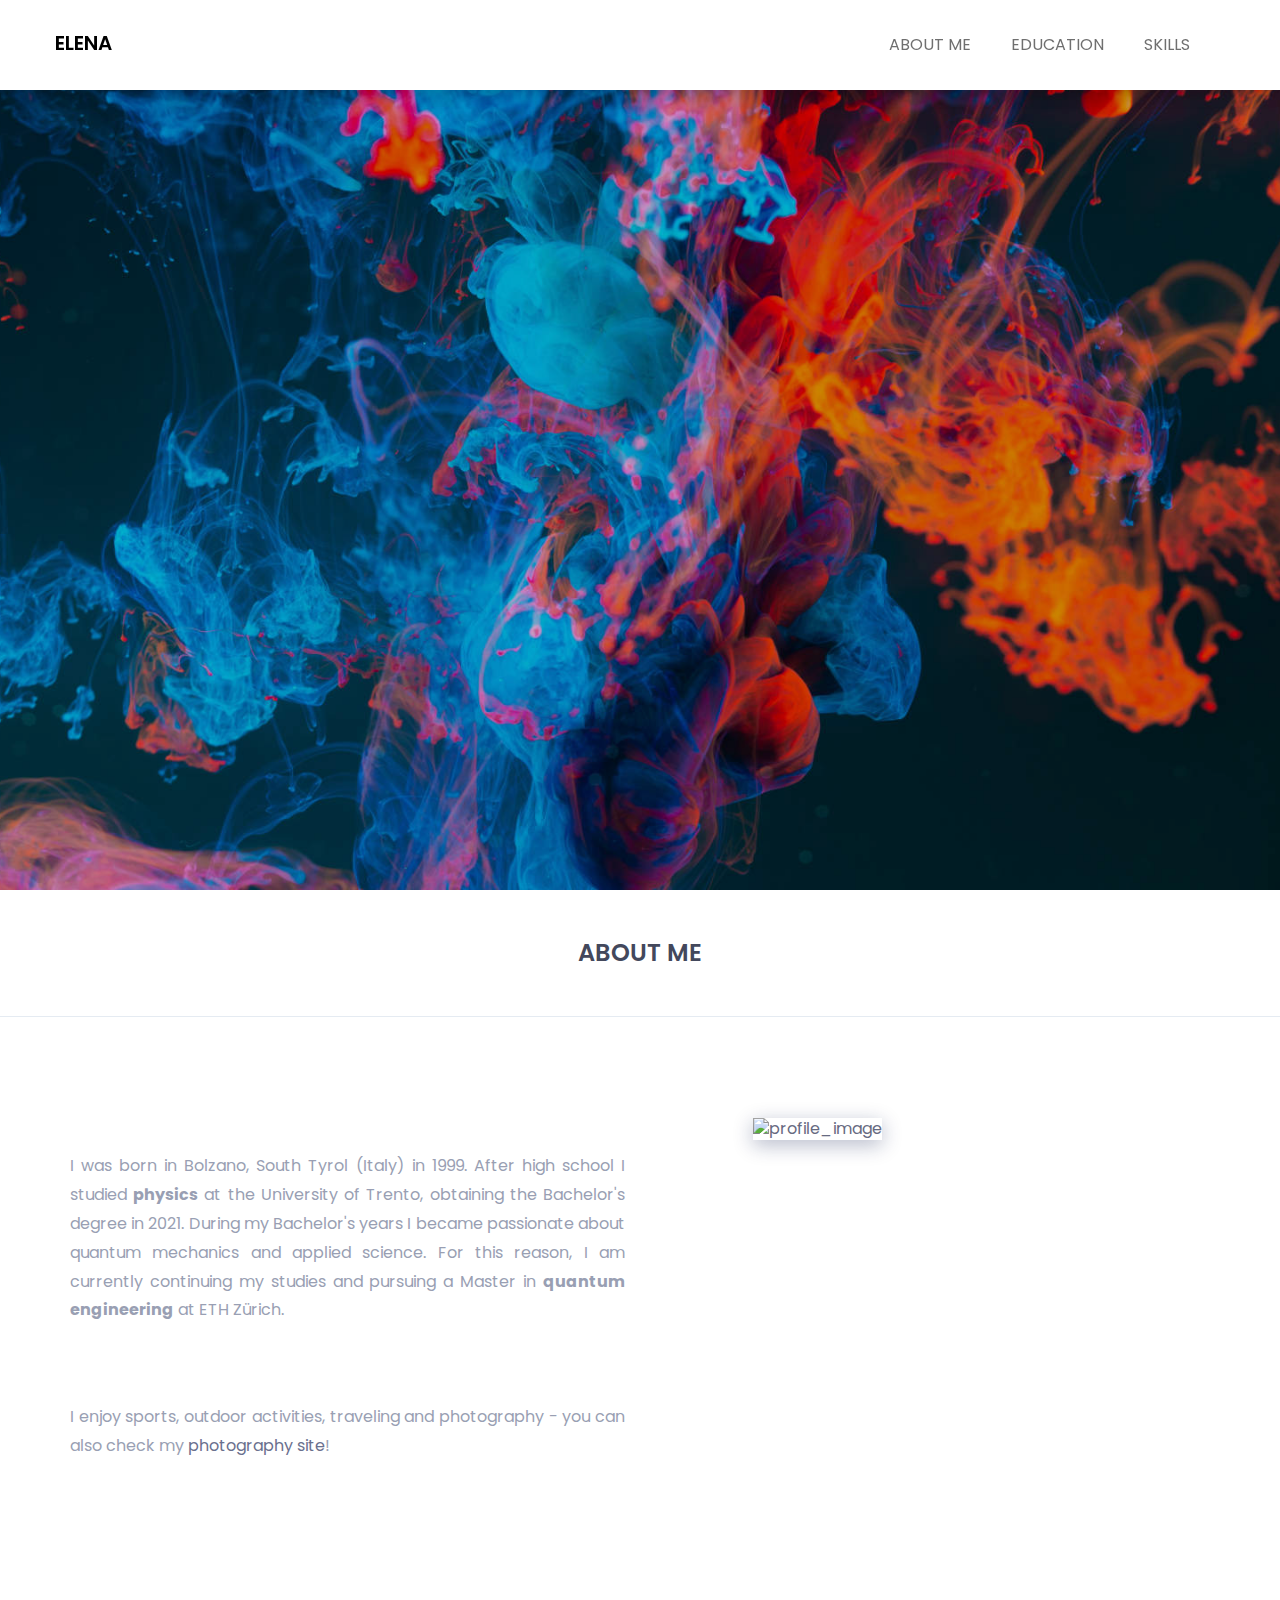
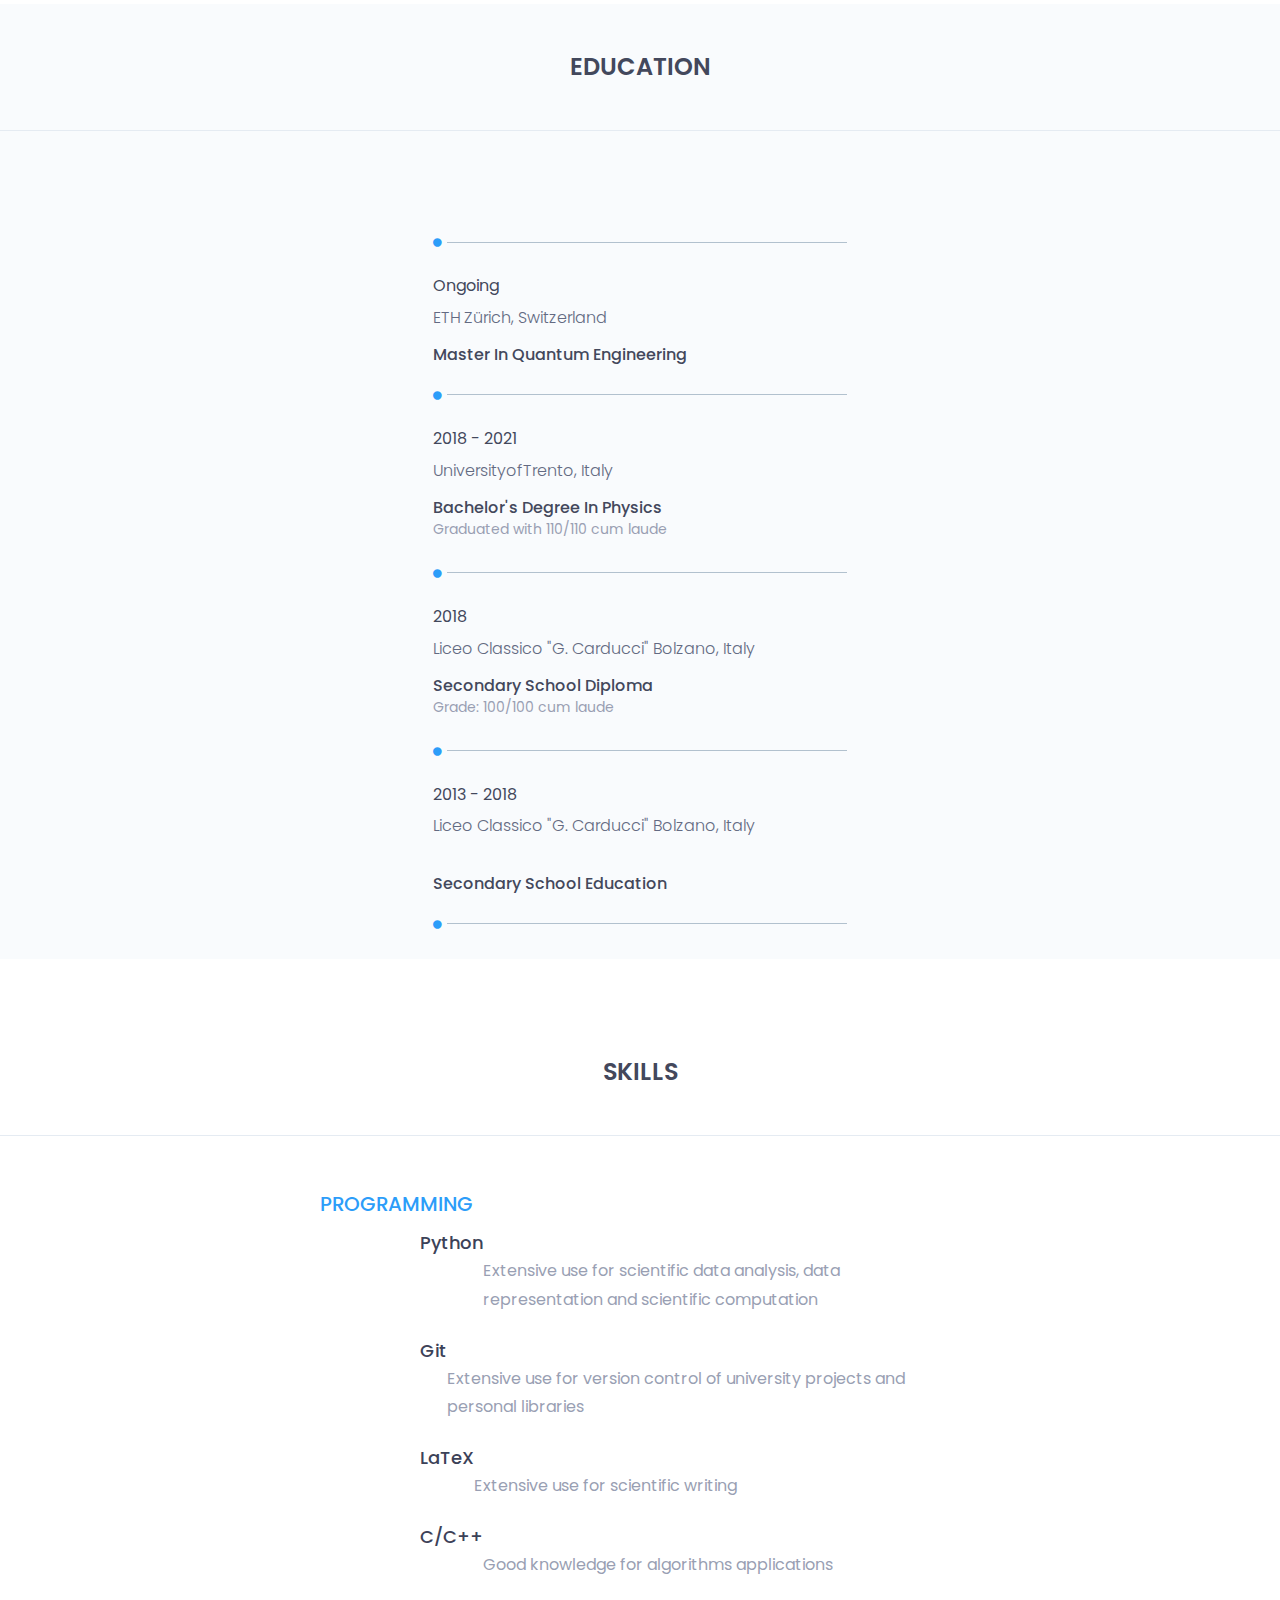
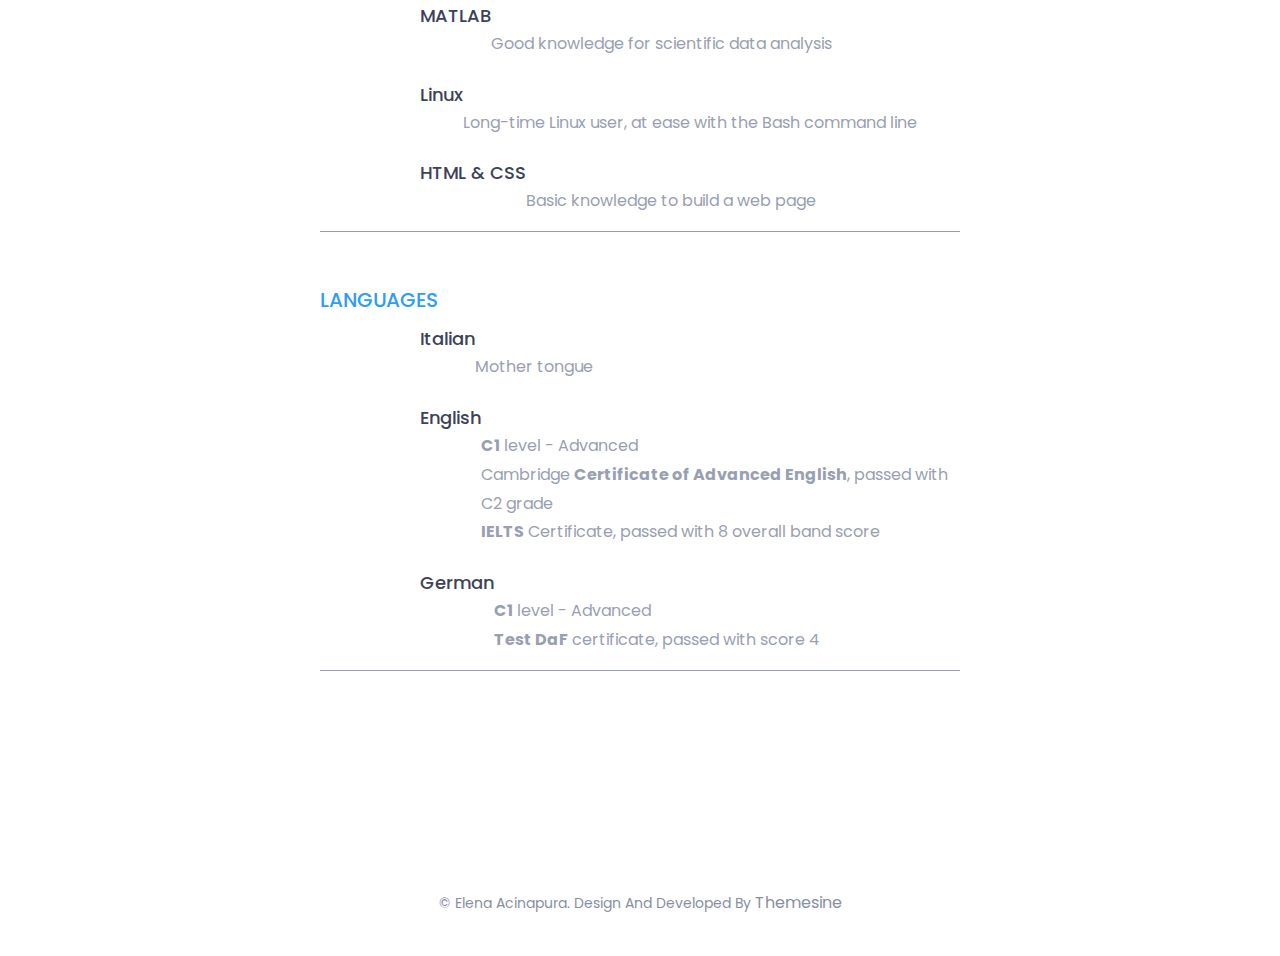
==== commit 593da657: "error corrected" ====
--- a/index.html
+++ b/index.html
@@ -166,17 +166,6 @@
 								<p>
 									I enjoy sports, outdoor activities, traveling and photography - you can also check my <a href="https://acinapura.it/">photography site</a>!
 								</p>
-								<!-- <p>
-									If I had to describe myself with three words, I would choose <i>curiosity</i>, <i>determination</i> and <i>balance</i>. <b>Curiosity</b> because I ask myself a lot a questions, and I'm not satisfied by cursory answers: I want to understand deeply. <b>Determination</b> because I always keep my short- and long-term objectives clear in mind and I adapt to fulfil them. <b>Balance</b> because I believe that dedicating time to my own well-being and to the people I love is a way of enhancing productivity in the moments of study and work.
-								</p> -->
-								<!--<div class="row">
-									<div class="col-sm-4">
-										<div class="single-about-add-info">
-											<h3>website</h3>
-											<p><a href="https://acinapura.it/">www.acinapura.it</a></p>
-										</div>
-									</div>
-								</div>-->
 							</div>
 						</div>
 						<div class="col-sm-offset-1 col-sm-5">
@@ -212,9 +201,6 @@
 									<h4 class="title">
 										Master <span>in </span> Quantum Engineering
 									</h4>
-									<p class="description">
-										Graduated with 110/110 cum laude
-									</p>
 									<div class="timeline-horizontal-border">
 										<i class="fa fa-circle" aria-hidden="true"></i>
 										<span class="single-timeline-horizontal"></span>
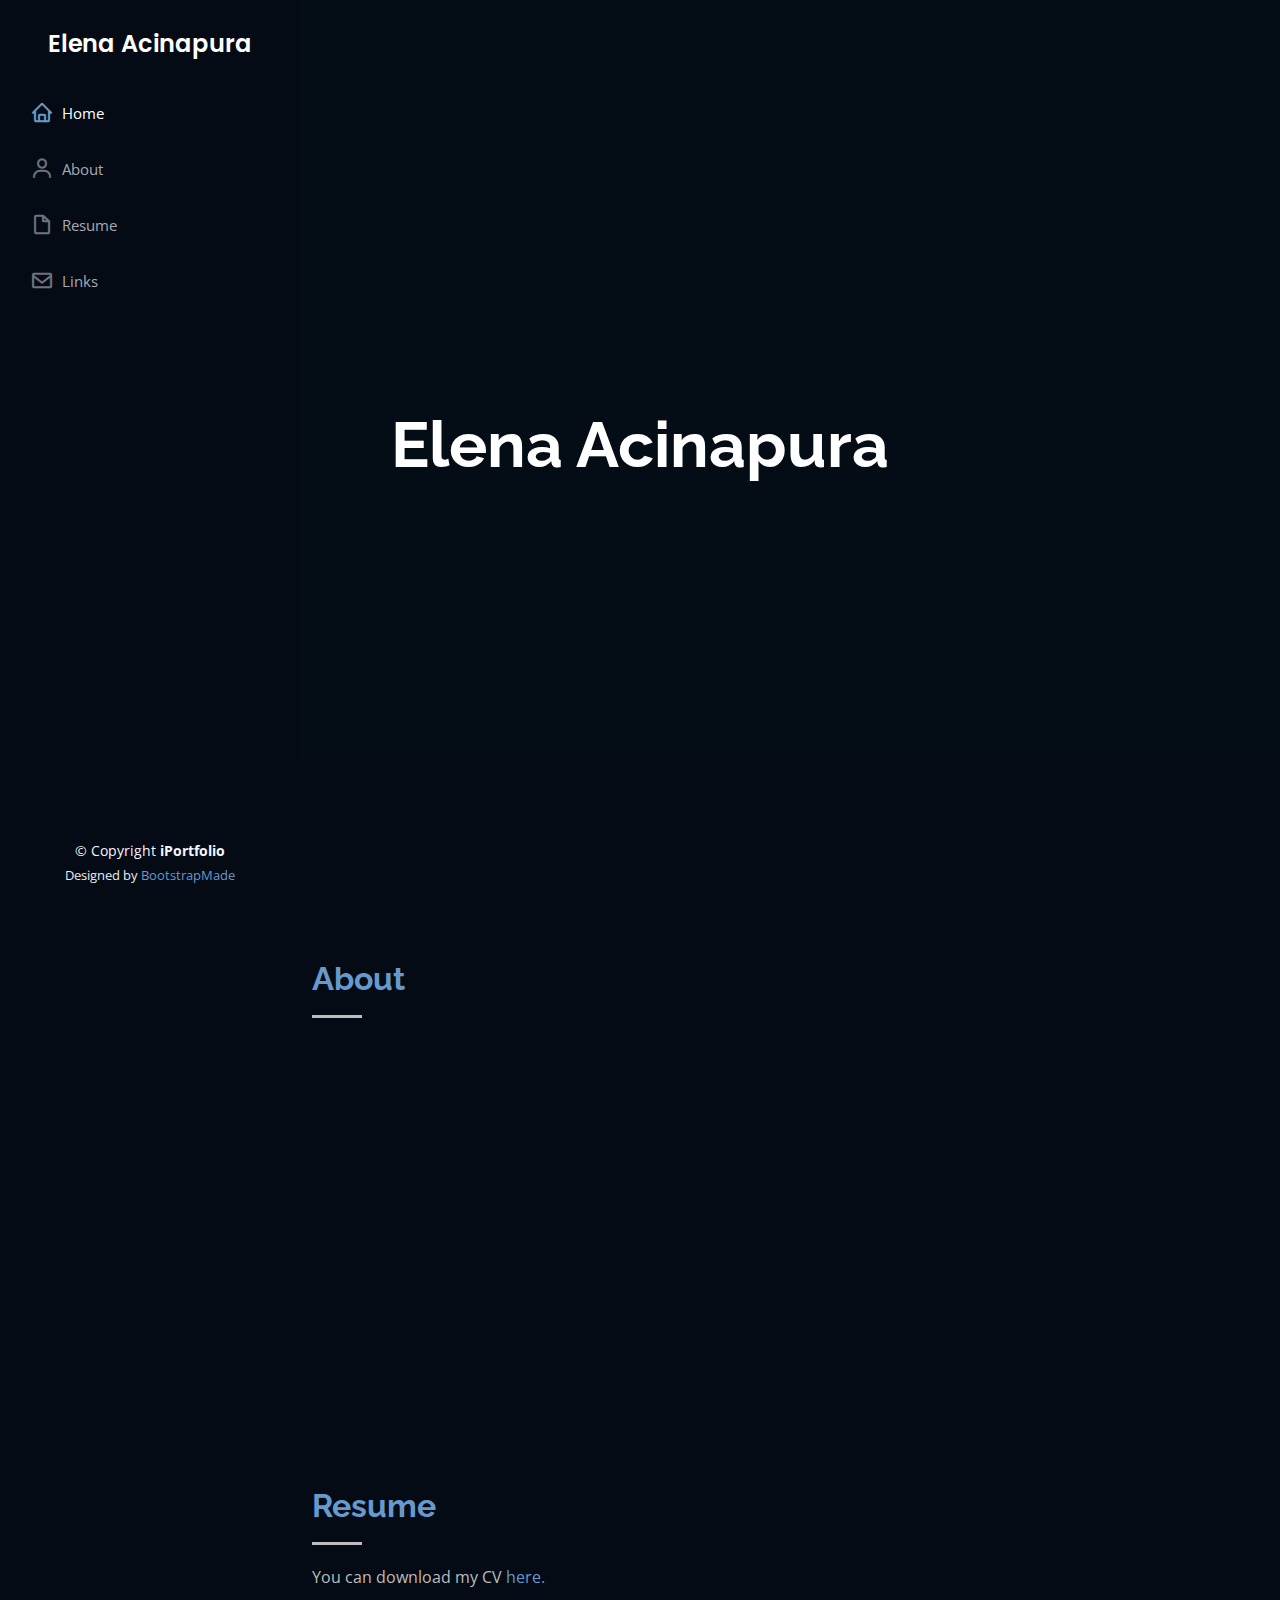
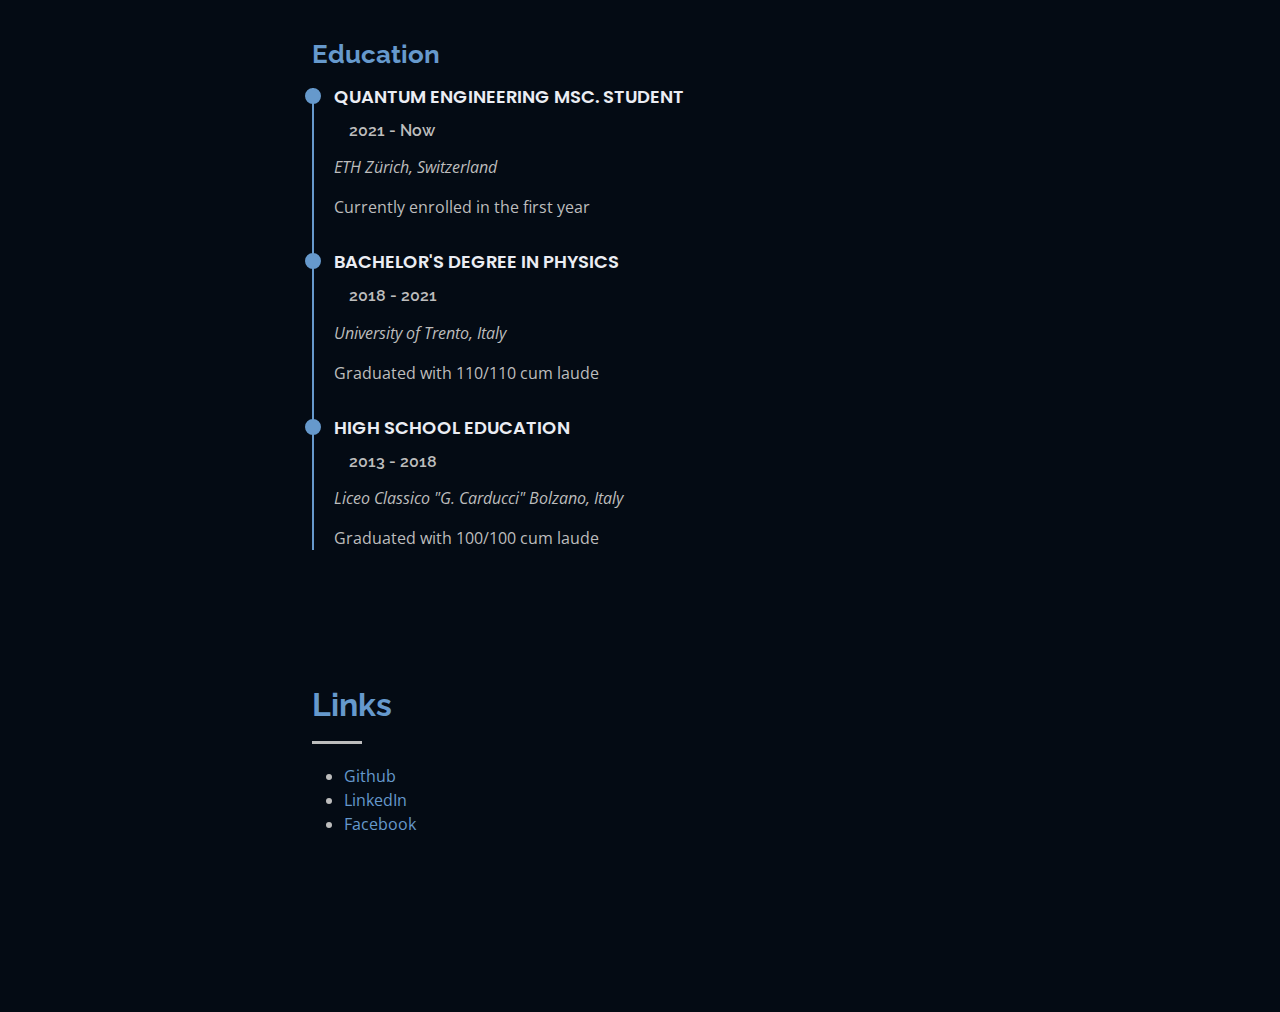
==== commit 73b4c202: "Complete restyle" ====
--- a/index.html
+++ b/index.html
@@ -1,1002 +1,390 @@
-<!doctype html>
-<html class="no-js" lang="en">
-
-    <head>
-        <!-- meta data -->
-        <meta charset="utf-8">
-        <meta http-equiv="X-UA-Compatible" content="IE=edge">
-        <meta name="viewport" content="width=device-width, initial-scale=1">
-        <!-- The above 3 meta tags *must* come first in the head; any other head content must come *after* these tags -->
-
-        <!--font-family-->
-		<link href="https://fonts.googleapis.com/css?family=Poppins:100,200,300,400,500,600,700,800,900&amp;subset=devanagari,latin-ext" rel="stylesheet">
-        
-        <!-- title of site -->
-        <title>Elena</title>
-
-        <!-- For favicon png -->
-		<link rel="shortcut icon" type="image/icon" href="assets/logo/favicon.png"/>
-       
-        <!--font-awesome.min.css-->
-        <link rel="stylesheet" href="assets/css/font-awesome.min.css">
-
-		<!--flat icon css-->
-		<link rel="stylesheet" href="assets/css/flaticon.css">
-
-		<!--animate.css-->
-        <link rel="stylesheet" href="assets/css/animate.css">
-
-        <!--owl.carousel.css-->
-        <link rel="stylesheet" href="assets/css/owl.carousel.min.css">
-		<link rel="stylesheet" href="assets/css/owl.theme.default.min.css">
-		
-        <!--bootstrap.min.css-->
-        <link rel="stylesheet" href="assets/css/bootstrap.min.css">
-		
-		<!-- bootsnav -->
-		<link rel="stylesheet" href="assets/css/bootsnav.css" >	
-        
-        <!--style.css-->
-        <link rel="stylesheet" href="assets/css/style.css">
-        
-        <!--responsive.css-->
-        <link rel="stylesheet" href="assets/css/responsive.css">
-        
-        <!-- HTML5 shim and Respond.js for IE8 support of HTML5 elements and media queries -->
-        <!-- WARNING: Respond.js doesn't work if you view the page via file:// -->
-		
-        <!--[if lt IE 9]>
-			<script src="https://oss.maxcdn.com/html5shiv/3.7.3/html5shiv.min.js"></script>
-			<script src="https://oss.maxcdn.com/respond/1.4.2/respond.min.js"></script>
-        <![endif]-->
-
-    </head>
-	
-	<body>
-		<!--[if lte IE 9]>
-            <p class="browserupgrade">You are using an <strong>outdated</strong> browser. Please <a href="https://browsehappy.com/">upgrade your browser</a> to improve your experience and security.</p>
-        <![endif]-->
-		
-		<!-- top-area Start -->
-		<header class="top-area">
-			<div class="header-area">
-				<!-- Start Navigation -->
-			    <nav class="navbar navbar-default bootsnav navbar-fixed dark no-background">
-
-			        <div class="container">
-
-			            <!-- Start Header Navigation -->
-			            <div class="navbar-header">
-			                <button type="button" class="navbar-toggle" data-toggle="collapse" data-target="#navbar-menu">
-			                    <i class="fa fa-bars"></i>
-			                </button>
-			                <a class="navbar-brand" href="index.html">elena</a>
-			            </div><!--/.navbar-header-->
-			            <!-- End Header Navigation -->
-
-			            <!-- Collect the nav links, forms, and other content for toggling -->
-			            <div class="collapse navbar-collapse menu-ui-design" id="navbar-menu">
-			                <ul class="nav navbar-nav navbar-right" data-in="fadeInDown" data-out="fadeOutUp">
-							<li class=" smooth-menu active"></li>
-								<li class=" smooth-menu"><a href="#about">about me</a></li>
-			                    <li class=" smooth-menu"><a href="#education">education</a></li>
-			                    <li class="smooth-menu"><a href="#skills">skills</a></li>
-			                    <!--<li class="smooth-menu"><a href="#experience">experience</a></li>
-			                    <li class="smooth-menu"><a href="#contact">contact</a></li>-->
-			                </ul><!--/.nav -->
-			            </div><!-- /.navbar-collapse -->
-			        </div><!--/.container-->
-			    </nav><!--/nav-->
-			    <!-- End Navigation -->
-			</div><!--/.header-area-->
-
-		    <div class="clearfix"></div>
-
-		</header><!-- /.top-area-->
-		<!-- top-area End -->
-	
-		<!--welcome-hero start -->
-		<section id="welcome-hero" class="welcome-hero">
-			<div class="container">
-				<div class="row">
-					<div class="col-md-12 text-center">
-						<div class="header-text">
-							<h2>Elena Acinapura</h2>
-							<!--<p>Physicist</p>-->
-							<div class="col-sm-4-offset-4 text-center" >
-								<a href="assets/download/cv_eng.pdf" download>download CV</a>
-							</div>
-							<div class="col-sm-4 col-sm-offset-4" >
-								<!--<div class="about-list-icon">
-									<ul>
-										<li>
-											<a href="https://github.com/elenaacinapura">
-												<i  class="fa fa-github" aria-hidden="true"></i>
-											</a>
-										</li>
-										<li>
-											<a href="https://www.linkedin.com/in/elena-acinapura">
-												<i  class="fa fa-linkedin" aria-hidden="true"></i>
-											</a>
-											
-										</li>--><!-- / li -->
-										<!--<li>
-											<a href="https://www.instagram.com/elena.acinapura/">
-												<i  class="fa fa-instagram" aria-hidden="true"></i>
-											</a>
-											
-										</li>--><!-- / li -->
-										<!--<li>
-											<a href="https://www.facebook.com/elena.acinapura.5">
-												<i  class="fa fa-facebook" aria-hidden="true"></i>
-											</a>
-										</li>--><!-- / li -->
-										<!--<li>
-											<a href="https://twitter.com/elena_acinapura">
-												<i  class="fa fa-twitter" aria-hidden="true"></i>
-											</a>
-										</li>--><!-- / li -->
-									<!--</ul>--><!-- / ul -->
-								<!--</div>--><!-- /.about-list-icon -->
-							</div>
-						</div><!--/.header-text-->
-					</div><!--/.col-->
-				</div><!-- /.row-->
-			</div><!-- /.container-->
-
-		</section><!--/.welcome-hero-->
-		<!--welcome-hero end -->
-
-		<!--about start -->
-		<section id="about" class="about">
-			<div class="section-heading text-center">
-				<h2>about me</h2>
-			</div>
-			<div class="container">
-				<div class="about-content">
-					<div class="row">
-						<div class="col-sm-6">
-							<div class="single-about-txt">
-								<!-- <h3>
-									I'm a physicist, eager to discover and understand the world	
-								</h3> -->
-								<p>
-									I was born in Bolzano, South Tyrol (Italy) in 1999. After high school I studied <b>physics</b> at the University of Trento, obtaining the Bachelor's degree in 2021. During my Bachelor's years I became passionate about quantum mechanics and applied science. For this reason, I am currently continuing my studies and pursuing a Master in <b>quantum engineering</b> at ETH Zürich.
-								</p>
-								<p>
-									I enjoy sports, outdoor activities, traveling and photography - you can also check my <a href="https://acinapura.it/">photography site</a>!
-								</p>
-							</div>
-						</div>
-						<div class="col-sm-offset-1 col-sm-5">
-							<div>
-								<img src="assets/images/about/profile_image.jpg" class="single-about-img" alt="profile_image">
-								
-
-							</div>
-
-						</div>
-					</div>
-				</div>
-			</div>
-		</section><!--/.about-->
-		<!--about end -->
-		
-		<!--education start -->
-		<section id="education" class="education">
-			<div class="section-heading text-center">
-				<h2>education</h2>
-			</div>
-			<div class="container">
-				<div class="education-horizontal-timeline">
-						<div class="col-sm-12">
-							<div class="single-horizontal-timeline">
-								<div class="experience-time">
-									<div class="timeline-horizontal-border">
-										<i class="fa fa-circle" aria-hidden="true"></i>
-										<span class="single-timeline-horizontal"></span>
-									</div>
-									<h2>Ongoing</h2>
-									<h3>ETH Zürich, Switzerland </h3>
-									<h4 class="title">
-										Master <span>in </span> Quantum Engineering
-									</h4>
-									<div class="timeline-horizontal-border">
-										<i class="fa fa-circle" aria-hidden="true"></i>
-										<span class="single-timeline-horizontal"></span>
-									</div>
-								</div><!--/.experience-time-->
-							</div>
-						</div>
-						<div class="col-sm-12">
-							<div class="single-horizontal-timeline">
-								<div class="experience-time">
-									<h2>2018 - 2021</h2>
-									<h3>University <span>of </span>Trento, Italy</h3>
-									<h4 class="title">
-										Bachelor's Degree <span>in </span> Physics
-									</h4>
-									
-									<p class="description">
-										Graduated with 110/110 cum laude
-									</p>
-									<div class="timeline-horizontal-border">
-										<i class="fa fa-circle" aria-hidden="true"></i>
-										<span class="single-timeline-horizontal"></span>
-									</div>
-								</div><!--/.experience-time-->
-							</div>
-						</div>
-						<div class="col-sm-12">
-							<div class="single-horizontal-timeline">
-								<div class="experience-time">
-									<h2>2018</h2>
-									<h3>Liceo Classico "G. Carducci" Bolzano, Italy</h3>
-									<h4 class="title">
-										Secondary School Diploma
-									</h4>
-									<p class="description">
-										Grade: 100/100 cum laude
-									</p>
-									<div class="timeline-horizontal-border">
-										<i class="fa fa-circle" aria-hidden="true"></i>
-										<span class="single-timeline-horizontal"></span>
-									</div>
-								</div><!--/.experience-time-->
-							</div>
-						</div>
-						<div class="col-sm-12">
-							<div class="single-horizontal-timeline">
-								<div class="experience-time">
-									<h2>2013 - 2018</h2>
-									<h3>Liceo Classico "G. Carducci" Bolzano, Italy</span> <h3>
-									<h4 class="title"> Secondary School Education </h4>
-									<div class="timeline-horizontal-border">
-										<i class="fa fa-circle" aria-hidden="true"></i>
-										<span class="single-timeline-horizontal"></span>
-									</div>
-								</div><!--/.experience-time-->
-							</div>
-						</div>
-						
-					
-				</div>
-			</div>
-			
-		</section><!--/.education-->
-		<!--education end -->
-
-		<!--skills start -->
-		<section id="skills" class="skills">
-				<div class="skill-content">
-					<div class="section-heading text-center">
-						<h2>skills</h2>
-					</div>
-						<div class="row">
-							<div class="col-md-12" >
-								<div class="single-skill-content">
-									<h3>programming</h3>
-									<div class="single-progress-txt">
-										<h4>Python</h4>
-										<p>Extensive use for scientific data analysis, data representation and scientific computation</p>
-									</div>
-									<div class="single-progress-txt">
-										<h4>Git</h4>
-										<p>Extensive use for version control of university projects and personal libraries</p>
-									</div>
-									<div class="single-progress-txt">
-										<h4>LaTeX</h4>
-										<p>Extensive use for scientific writing</p>
-									</div>
-									<div class="single-progress-txt">
-										<h4>C/C++</h4>
-										<p>Good knowledge for algorithms applications</p>
-									</div>
-									<div class="single-progress-txt">
-										<h4>MATLAB</h4>
-										<p>Good knowledge for scientific data analysis</p>
-									</div>
-									<div class="single-progress-txt">
-										<h4>Linux</h4>
-										<p>Long-time Linux user, at ease with the Bash command line</p>
-									</div>
-									<div class="single-progress-txt">
-										<h4>HTML & CSS</h4>
-										<p>Basic knowledge to build a web page</p>
-									</div>
-								</div>
-								<div class="single-skill-content">
-									<h3>languages</h3>
-									<div class="single-progress-txt">
-										<h4>Italian</h4>
-										<p>Mother tongue</p>
-									</div>
-									<div class="single-progress-txt">
-										<h4>English</h4>
-										<p><b>C1</b> level - Advanced <br>Cambridge <b>Certificate of Advanced English</b>, passed with C2 grade<br><b>IELTS</b> Certificate, passed with 8 overall band score</p>
-										
-									</div>
-									<div class="single-progress-txt">
-										<h4>German</h4>
-										<p><b>C1</b> level - Advanced <br><b>Test DaF</b> certificate, passed with score 4</p>
-										
-									</div>
-								</div>
-									
-								<!-- OLD CODE WITH BARS AND PRECENTAGES-->	
-									<!-- <div class="barWrapper">
-										<span class="progressText">Python</span>
-										<div class="single-progress-txt">
-											<div class="progress ">
-												<div class="progress-bar" role="progressbar" aria-valuenow="90" aria-valuemin="10" aria-valuemax="100" style="">
-													  
-												</div>
-											</div>
-											<h3>90%</h3>	
-										</div>
-									</div>- /.barWrapper -->
-									<!--<div class="barWrapper">
-										<span class="progressText">adobe illustrator</span>
-										<div class="single-progress-txt">
-											<div class="progress ">
-											   <div class="progress-bar" role="progressbar" aria-valuenow="85" aria-valuemin="10" aria-valuemax="100" style="">
-												    
-											   </div>
-											</div>
-											<h3>85%</h3>	
-										</div>
-									</div> /.barWrapper -->
-									<!--<div class="barWrapper">
-										<span class="progressText">adobe after effects</span>
-										<div class="single-progress-txt">
-											<div class="progress ">
-											   <div class="progress-bar" role="progressbar" aria-valuenow="97" aria-valuemin="10" aria-valuemax="100" style="">
-												   
-											   </div>
-											</div>
-											<h3>97%</h3>	
-										</div>
-									</div> /.barWrapper -->
-									<!--<div class="barWrapper">
-										<span class="progressText">sketch</span>
-										<div class="single-progress-txt">
-											<div class="progress ">
-											   <div class="progress-bar" role="progressbar" aria-valuenow="90" aria-valuemin="10" aria-valuemax="100" style="">
-												    
-											   </div>
-											</div>
-											<h3>90%</h3>	
-										</div>
-									</div> /.barWrapper -->
-								</div>
-							</div>
-							<!--<div class="col-md-6">
-								<div class="single-skill-content">
-									<div class="barWrapper">
-										<span class="progressText">html 5</span>
-										<div class="single-progress-txt">
-											<div class="progress ">
-												<div class="progress-bar" role="progressbar" aria-valuenow="90" aria-valuemin="10" aria-valuemax="100" style="">
-													
-												</div>
-											</div>
-											<h3>90%</h3>	
-										</div>
-									</div> /.barWrapper -->
-									<!--<div class="barWrapper">
-										<span class="progressText">css 3 animation</span>
-										<div class="single-progress-txt">
-											<div class="progress ">
-											   <div class="progress-bar" role="progressbar" aria-valuenow="85" aria-valuemin="10" aria-valuemax="100" style="">
-												    
-											   </div>
-											</div>
-											<h3>85%</h3>	
-										</div>
-									</div> /.barWrapper -->
-									<!--<div class="barWrapper">
-										<span class="progressText">communication</span>
-										<div class="single-progress-txt">
-											<div class="progress ">
-											   <div class="progress-bar" role="progressbar" aria-valuenow="97" aria-valuemin="10" aria-valuemax="100" style="">
-												   
-											   </div>
-											</div>
-											<h3>97%</h3>	
-										</div>
-									</div> /.barWrapper -->
-									<!--<div class="barWrapper">
-										<span class="progressText"> creativity</span>
-										<div class="single-progress-txt">
-											<div class="progress ">
-											   <div class="progress-bar" role="progressbar" aria-valuenow="90" aria-valuemin="10" aria-valuemax="100" style="">
-												    
-											   </div>
-											</div>
-											<h3>90%</h3>	
-										</div>
-									</div> /.barWrapper -->
-								<!--</div>
-							</div>--> 
-							
-						</div> <!--/.row -->
-					</div>	<!-- /.container -->		
-				</div><!-- /.skill-content-->
-
-		</section><!--/.skills-->
-		<!--skills end -->
-
-		<!--experience start -->
-	<!--	<section id="experience" class="experience">
-			<div class="section-heading text-center">
-				<h2>experience</h2>
-			</div>
-			<div class="container">
-				<div class="experience-content">
-						<div class="main-timeline">
-							<ul>
-								<li>
-									<div class="single-timeline-box fix">
-										<div class="row">
-											<div class="col-md-5">
-												<div class="experience-time text-right">
-													<h2>2018 - Present</h2>
-													<h3>creative director</h3>
-												</div><!--/.experience-time-->
-											<!--</div><!--/.col-->
-											<!--<div class="col-md-offset-1 col-md-5">
-												<div class="timeline">
-													<div class="timeline-content">
-														<h4 class="title">
-															<span><i class="fa fa-circle" aria-hidden="true"></i></span>
-															hoplony tech limited
-														</h4>
-														<h5>newyork, USA</h5>
-														<p class="description">
-															Duis aute irure dolor in reprehenderit in vol patate velit esse cillum dolore eu fugiat nulla pari. Excepteur sint occana inna tecat cupidatat non proident. 
-														</p>
-													</div><!--/.timeline-content-->
-												<!--</div><!--/.timeline-->
-											<!--</div><!--/.col-->
-										<!--</div>
-									</div><!--/.single-timeline-box-->
-								<!--</li>
-
-								<li>
-									<div class="single-timeline-box fix">
-										<div class="row">
-											<div class="col-md-offset-1 col-md-5 experience-time-responsive">
-												<div class="experience-time">
-													<h2>
-														<span><i class="fa fa-circle" aria-hidden="true"></i></span>
-														2016 - 2018
-													</h2>
-													<h3>associate design director</h3>
-												</div><!--/.experience-time-->
-											<!--</div><!--/.col-->
-											<!--<div class="col-md-5">
-												<div class="timeline">
-													<div class="timeline-content text-right">
-														<h4 class="title">
-															hoplony tech limited
-														</h4>
-														<h5>newyork, USA</h5>
-														<p class="description">
-															Duis aute irure dolor in reprehenderit in vol patate velit esse cillum dolore eu fugiat nulla pari. Excepteur sint occana inna tecat cupidatat non proident. 
-														</p>
-													</div><!--/.timeline-content-->
-												<!--</div><!--/.timeline-->
-											<!--</div><!--/.col-->
-											<!--<div class="col-md-offset-1 col-md-5 experience-time-main">
-												<div class="experience-time">
-													<h2>
-														<span><i class="fa fa-circle" aria-hidden="true"></i></span>
-														2016 - 2018
-													</h2>
-													<h3>associate design director</h3>
-												</div><!--/.experience-time-->
-											<!--</div><!--/.col-->
-										<!--</div>
-									<!--</div><!--/.single-timeline-box-->
-								<!--</li>
-
-								<li>
-									<div class="single-timeline-box fix">
-										<div class="row">
-											<div class="col-md-5">
-												<div class="experience-time text-right">
-													<h2>2013 - 2016</h2>
-													<h3>senior UI/UX designer</h3>
-												</div><!--/.experience-time-->
-											<!--</div><!--/.col-->
-											<!--<div class="col-md-offset-1 col-md-5">
-												<div class="timeline">
-													<div class="timeline-content">
-														<h4 class="title">
-															<span><i class="fa fa-circle" aria-hidden="true"></i></span>
-															hoplony tech limited
-														</h4>
-														<h5>newyork, USA</h5>
-														<p class="description">
-															Duis aute irure dolor in reprehenderit in vol patate velit esse cillum dolore eu fugiat nulla pari. Excepteur sint occana inna tecat cupidatat non proident. 
-														</p>
-													</div><!--/.timeline-content-->
-												<!--</div><!--/.timeline-->
-											<!--</div><!--/.col-->
-										<!--</div>
-									</div><!--/.single-timeline-box-->
-								<!--</li>
-
-								<li>
-									<div class="single-timeline-box fix">
-										<div class="row">
-											<div class="col-md-offset-1 col-md-5 experience-time-responsive">
-												<div class="experience-time">
-													<h2>
-														<span><i class="fa fa-circle" aria-hidden="true"></i></span>
-														2012 - 2013
-													</h2>
-													<h3>UI/UX designer</h3>
-												</div><!--/.experience-time-->
-											<!--</div><!--/.col-->
-											<!--<div class="col-md-5">
-												<div class="timeline">
-													<div class="timeline-content text-right">
-														<h4 class="title">
-															hoplony tech limited
-														</h4>
-														<h5>newyork, USA</h5>
-														<p class="description">
-															Duis aute irure dolor in reprehenderit in vol patate velit esse cillum dolore eu fugiat nulla pari. Excepteur sint occana inna tecat cupidatat non proident. 
-														</p>
-													</div><!--/.timeline-content-->
-												<!--</div><!--/.timeline-->
-											<!--</div><!--/.col-->
-											<!--<div class="col-md-offset-1 col-md-5 experience-time-main">
-												<div class="experience-time">
-													<h2>
-														<span><i class="fa fa-circle" aria-hidden="true"></i></span>
-														2012 - 2013
-													</h2>
-													<h3>UI/UX designer</h3>
-												</div><!--/.experience-time-->
-											<!--</div><!--/.col-->
-										<!--</div>
-									</div><!--/.single-timeline-box-->
-								<!--</li>
-
-								<li>
-									<div class="single-timeline-box fix">
-										<div class="row">
-											<div class="col-md-5">
-												<div class="experience-time text-right">
-													<h2>2010 - 2012</h2>
-													<h3>frontend developer</h3>
-												</div><!--/.experience-time-->
-											<!--</div><!--/.col-->
-											<!--<div class="col-md-offset-1 col-md-5">
-												<div class="timeline">
-													<div class="timeline-content">
-														<h4 class="title">
-															<span><i class="fa fa-circle" aria-hidden="true"></i></span>
-															hoplony tech limited
-														</h4>
-														<h5>newyork, USA</h5>
-														<p class="description">
-															Duis aute irure dolor in reprehenderit in vol patate velit esse cillum dolore eu fugiat nulla pari. Excepteur sint occana inna tecat cupidatat non proident. 
-														</p>
-													</div><!--/.timeline-content-->
-												<!--</div><!--/.timeline-->
-											<!--</div><!--/.col-->
-										<!--</div>
-									</div><!--/.single-timeline-box-->
-								<!--</li>
-
-							</ul>
-						</div><!--.main-timeline-->
-					<!--</div><!--.experience-content-->
-			<!--</div>
-
-		</section><!--/.experience-->
-		<!--experience end -->
-
-		<!--profiles start -->
-		<!--<section id="profiles" class="profiles">
-			<div class="profiles-details">
-				<div class="section-heading text-center">
-					<h2>profiles</h2>
-				</div>
-				<div class="container">
-					<div class="profiles-content">
-						<div class="row">
-							<div class="col-sm-3">
-								<div class="single-profile">
-									<div class="profile-txt">
-										<a href=""><i class="flaticon-themeforest"></i></a>
-										<div class="profile-icon-name">themeforest</div>
-									</div>
-									<div class="single-profile-overlay">
-										<div class="profile-txt">
-											<a href=""><i class="flaticon-themeforest"></i></a>
-											<div class="profile-icon-name">themeforest</div>
-										</div>
-									</div>
-								</div>
-							</div>
-							<div class="col-sm-3">
-								<div class="single-profile">
-									<div class="profile-txt">
-										<a href=""><i class="flaticon-dribbble"></i></a>
-										<div class="profile-icon-name">dribbble</div>
-									</div>
-									<div class="single-profile-overlay">
-										<div class="profile-txt">
-											<a href=""><i class="flaticon-dribbble"></i></a>
-											<div class="profile-icon-name">dribbble</div>
-										</div>
-									</div>
-								</div>
-							</div>
-							<div class="col-sm-3">
-								<div class="single-profile">
-									<div class="profile-txt">
-										<a href=""><i class="flaticon-behance-logo"></i></a>
-										<div class="profile-icon-name">behance</div>
-									</div>
-									<div class="single-profile-overlay">
-										<div class="profile-txt">
-											<a href=""><i class="flaticon-behance-logo"></i></a>
-											<div class="profile-icon-name">behance</div>
-										</div>
-									</div>
-								</div>
-							</div>
-							<div class="col-sm-3">
-								<div class="single-profile profile-no-border">
-									<div class="profile-txt">
-										<a href=""><i class="flaticon-github-logo"></i></a>
-										<div class="profile-icon-name">github</div>
-									</div>
-									<div class="single-profile-overlay">
-										<div class="profile-txt">
-											<a href=""><i class="flaticon-github-logo"></i></a>
-											<div class="profile-icon-name">github</div>
-										</div>
-									</div>
-								</div>
-							</div>
-						</div>
-						<div class="profile-border"></div>
-						<div class="row">
-							<div class="col-sm-3">
-								<div class="single-profile">
-									<div class="profile-txt">
-										<a href=""><i class="flaticon-flickr-website-logo-silhouette"></i></a>
-										<div class="profile-icon-name">flickR</div>
-									</div>
-									<div class="single-profile-overlay">
-										<div class="profile-txt">
-											<a href=""><i class="flaticon-flickr-website-logo-silhouette"></i></a>
-											<div class="profile-icon-name">flickR</div>
-										</div>
-									</div>
-								</div>
-							</div>
-							<div class="col-sm-3">
-								<div class="single-profile">
-									<div class="profile-txt">
-										<a href=""><i class="flaticon-smug"></i></a>
-										<div class="profile-icon-name">smungMung</div>
-									</div>
-									<div class="single-profile-overlay">
-										<div class="profile-txt">
-											<a href=""><i class="flaticon-smug"></i></a>
-											<div class="profile-icon-name">smungMung</div>
-										</div>
-									</div>
-								</div>
-							</div>
-							<div class="col-sm-3">
-								<div class="single-profile">
-									<div class="profile-txt">
-										<a href=""><i class="flaticon-squarespace-logo"></i></a>
-										<div class="profile-icon-name">squareSpace</div>
-									</div>
-									<div class="single-profile-overlay">
-										<div class="profile-txt">
-											<a href=""><i class="flaticon-squarespace-logo"></i></a>
-											<div class="profile-icon-name">squareSpace</div>
-										</div>
-									</div>
-								</div>
-							</div>
-							<div class="col-sm-3">
-								<div class="single-profile profile-no-border">
-									<div class="profile-txt">
-										<a href=""><i class="flaticon-bitbucket-logotype-camera-lens-in-perspective"></i></a>
-										<div class="profile-icon-name">bitBucket</div>
-									</div>
-									<div class="single-profile-overlay">
-										<div class="profile-txt">
-											<a href=""><i class="flaticon-bitbucket-logotype-camera-lens-in-perspective"></i></a>
-											<div class="profile-icon-name">bitBucket</div>
-										</div>
-									</div>
-								</div>
-							</div>
-						</div>
-					</div>
-				</div>
-			</div>
-
-		</section><!--/.profiles-->
-		<!--profiles end -->
-
-		<!--portfolio start -->
-		<!--<section id="portfolio" class="portfolio">
-			<div class="portfolio-details">
-				<div class="section-heading text-center">
-					<h2>portfolio</h2>
-				</div>
-				<div class="container">
-					<div class="portfolio-content">
-						<div class="isotope">
-							<div class="row">
-
-								<div class="col-sm-4">
-									<div class="item">
-										<img src="assets/images/portfolio/p1.jpg" alt="portfolio image"/>
-										<div class="isotope-overlay">
-											<a href="#">
-												ui/ux design
-											</a>
-										</div><!-- /.isotope-overlay -->
-									<!--</div><!-- /.item -->
-									<!--<div class="item">
-										<img src="assets/images/portfolio/p2.jpg" alt="portfolio image"/>
-										<div class="isotope-overlay">
-											<a href="#">
-												ui/ux design
-											</a>
-										</div><!-- /.isotope-overlay -->
-									<!--</div><!-- /.item -->
-								<!--</div><!-- /.col -->
-
-								<!--<div class="col-sm-4">
-									<div class="item">
-										<img src="assets/images/portfolio/p3.jpg" alt="portfolio image"/>
-										<div class="isotope-overlay">
-											<a href="#">
-												web design
-											</a>
-										</div><!-- /.isotope-overlay -->
-									<!--</div><!-- /.item -->
-								<!--</div><!-- /.col -->
-
-								<!--<div class="col-sm-4">
-									<div class="item">
-										<img src="assets/images/portfolio/p4.jpg" alt="portfolio image"/>
-										<div class="isotope-overlay">
-											<a href="#">
-												web development
-											</a>
-										</div><!-- /.isotope-overlay -->
-									<!--</div><!-- /.item -->
-									<!--<div class="item">
-										<img src="assets/images/portfolio/p5.jpg" alt="portfolio image"/>
-										<div class="isotope-overlay">
-											<a href="#">
-												web development
-											</a>
-										</div><!-- /.isotope-overlay -->
-									<!--</div><!-- /.item -->
-								<!--</div><!-- /.col -->
-							<!--</div><!-- /.row -->
-						<!--</div><!--/.isotope-->
-					<!--</div><!--/.gallery-content-->
-				<!--</div><!--/.container-->
-			<!--</div><!--/.portfolio-details-->
-
-		<!--</section><!--/.portfolio-->
-		<!--portfolio end -->
-
-		<!--clients start -->
-		<!--<section id="clients" class="clients">
-			<div class="section-heading text-center">
-				<h2>clients</h2>
-			</div>
-			<div class="clients-area">
-				<div class="container">
-					<div class="owl-carousel owl-theme" id="client">
-						<div class="item">
-							<a href="#">
-								<img src="assets/images/clients/c1.png" alt="brand-image" />
-							</a>
-						</div><!--/.item-->
-						<!--<div class="item">
-							<a href="#">
-								<img src="assets/images/clients/c2.png" alt="brand-image" />
-							</a>
-						</div><!--/.item-->
-						<!--<div class="item">
-							<a href="#">
-								<img src="assets/images/clients/c3.png" alt="brand-image" />
-							</a>
-						</div><!--/.item-->
-						<!--<div class="item">
-							<a href="#">
-								<img src="assets/images/clients/c4.png" alt="brand-image" />
-							</a>
-						</div><!--/.item-->
-						<!--<div class="item">
-							<a href="#">
-								<img src="assets/images/clients/c5.png" alt="brand-image" />
-							</a>
-						</div><!--/.item-->
-						<!--<div class="item">
-							<a href="#">
-								<img src="assets/images/clients/c6.png" alt="brand-image" />
-							</a>
-						</div><!--/.item-->
-						<!--<div class="item">
-							<a href="#">
-								<img src="assets/images/clients/c7.png" alt="brand-image" />
-							</a>
-						</div><!--/.item-->
-					<!--</div><!--/.owl-carousel-->
-				</div><!--/.container-->
-			<!--</div><!--/.clients-area-->
-
-		<!--</section><!--/.clients-->
-
-		<!--</section><!--/.clients-->
-		<!--clients end -->
-
-		<!--contact start -->
-		<!--<section id="contact" class="contact">
-			<div class="section-heading text-center">
-				<h2>contact me</h2>
-			</div>
-			<div class="container">
-				<div class="contact-content">
-					<div class="row">
-						<div class="col-md-offset-1 col-md-5 col-sm-6">
-							<div class="single-contact-box">
-								<div class="contact-form">
-									<form>
-										<div class="row">
-											<div class="col-sm-6 col-xs-12">
-												<div class="form-group">
-												  <input type="text" class="form-control" id="name" placeholder="Name*" name="name">
-												</div><!--/.form-group-->
-											<!--</div><!--/.col-->
-											<!--<div class="col-sm-6 col-xs-12">
-												<div class="form-group">
-													<input type="email" class="form-control" id="email" placeholder="Email*" name="email">
-												</div><!--/.form-group-->
-											<!--</div><!--/.col-->
-										<!--</div><!--/.row-->
-										<!--<div class="row">
-											<div class="col-sm-12">
-												<div class="form-group">
-													<input type="text" class="form-control" id="subject" placeholder="Subject" name="subject">
-												</div><!--/.form-group-->
-											<!--</div><!--/.col-->
-										<!--</div><!--/.row-->
-										<!--<div class="row">
-											<div class="col-sm-12">
-												<div class="form-group">
-													<textarea class="form-control" rows="8" id="comment" placeholder="Message" ></textarea>
-												</div><!--/.form-group-->
-											<!--</div><!--/.col-->
-										<!--</div><!--/.row-->
-										<!--<div class="row">
-											<div class="col-sm-12">
-												<div class="single-contact-btn">
-													<a class="contact-btn" href="#" role="button">submit</a>
-												</div><!--/.single-single-contact-btn-->
-											<!--</div><!--/.col-->
-										<!--</div><!--/.row-->
-									<!--</form><!--/form-->
-								<!--</div><!--/.contact-form-->
-							<!--</div><!--/.single-contact-box-->
-						<!--</div><!--/.col-->
-						<!--<div class="col-md-offset-1 col-md-5 col-sm-6">
-							<div class="single-contact-box">
-								<div class="contact-adress">
-									<div class="contact-add-head">
-										<h3>browny star</h3>
-										<p>uI/uX designer</p>
-									</div>
-									<div class="contact-add-info">
-										<div class="single-contact-add-info">
-											<h3>phone</h3>
-											<p>987-123-6547</p>
-										</div>
-										<div class="single-contact-add-info">
-											<h3>email</h3>
-											<p>browny@info.com</p>
-										</div>
-										<div class="single-contact-add-info">
-											<h3>website</h3>
-											<p>www.brownsine.com</p>
-										</div>
-									</div>
-								</div><!--/.contact-adress-->
-								<!--<div class="hm-foot-icon">
-									<ul>
-										<li><a href="#"><i class="fa fa-facebook"></i></a></li><!--/li-->
-										<!--<li><a href="#"><i class="fa fa-dribbble"></i></a></li><!--/li-->
-										<!--<li><a href="#"><i class="fa fa-twitter"></i></a></li><!--/li-->
-										<!--<li><a href="#"><i class="fa fa-linkedin"></i></a></li><!--/li-->
-										<!--<li><a href="#"><i class="fa fa-instagram"></i></a></li><!--/li-->
-									<!--</ul><!--/ul-->
-								<!--</div><!--/.hm-foot-icon-->
-							<!--</div><!--/.single-contact-box-->
-						<!--</div><!--/.col-->
-					<!--</div><!--/.row-->
-				<!--</div><!--/.contact-content-->
-			<!--</div><!--/.container-->
-
-		<!--</section><!--/.contact-->
-		<!--contact end -->
-
-		<!--footer-copyright start-->
-		<footer id="footer-copyright" class="footer-copyright">
-			<div class="container">
-				<div class="hm-footer-copyright text-center">
-					<p>
-						&copy; Elena Acinapura. design and developed by <a href="https://www.themesine.com/">themesine</a>
-					</p><!--/p-->
-				</div><!--/.text-center-->
-			</div><!--/.container-->
-
-			<div id="scroll-Top">
-				<div class="return-to-top">
-					<i class="fa fa-angle-up " id="scroll-top" ></i>
-				</div>
-				
-			</div><!--/.scroll-Top-->
-			
-        </footer><!--/.footer-copyright-->
-		<!--footer-copyright end-->
-		
-		<!-- Include all js compiled plugins (below), or include individual files as needed -->
-
-		<script src="assets/js/jquery.js"></script>
-        
-        <!--modernizr.min.js-->
-        <script src="https://cdnjs.cloudflare.com/ajax/libs/modernizr/2.8.3/modernizr.min.js"></script>
-		
-		<!--bootstrap.min.js-->
-        <script src="assets/js/bootstrap.min.js"></script>
-		
-		<!-- bootsnav js -->
-		<script src="assets/js/bootsnav.js"></script>
-		
-		<!-- jquery.sticky.js -->
-		<script src="assets/js/jquery.sticky.js"></script>
-		
-		<!-- for progress bar start-->
-
-		<!-- progressbar js -->
-		<script src="assets/js/progressbar.js"></script>
-
-		<!-- appear js -->
-		<script src="assets/js/jquery.appear.js"></script>
-
-		<!-- for progress bar end -->
-
-		<!--owl.carousel.js-->
-        <script src="assets/js/owl.carousel.min.js"></script>
-
-
-		<script src="https://cdnjs.cloudflare.com/ajax/libs/jquery-easing/1.4.1/jquery.easing.min.js"></script>
-		
-        
-        <!--Custom JS-->
-        <script src="assets/js/custom.js"></script>
-        
-    </body>
-	
-</html>
+<!DOCTYPE html>
+<html lang="en">
+
+<head>
+  <meta charset="utf-8">
+  <meta content="width=device-width, initial-scale=1.0" name="viewport">
+
+  <title>iPortfolio Bootstrap Template - Index</title>
+  <meta content="" name="description">
+  <meta content="" name="keywords">
+
+  <!-- Favicons -->
+  <link href="assets/img/favicon.png" rel="icon">
+  <link href="assets/img/apple-touch-icon.png" rel="apple-touch-icon">
+
+  <!-- Google Fonts -->
+  <link href="https://fonts.googleapis.com/css?family=Open+Sans:300,300i,400,400i,600,600i,700,700i|Raleway:300,300i,400,400i,500,500i,600,600i,700,700i|Poppins:300,300i,400,400i,500,500i,600,600i,700,700i" rel="stylesheet">
+
+  <!-- Vendor CSS Files -->
+  <link href="assets/vendor/aos/aos.css" rel="stylesheet">
+  <link href="assets/vendor/bootstrap/css/bootstrap.min.css" rel="stylesheet">
+  <link href="assets/vendor/bootstrap-icons/bootstrap-icons.css" rel="stylesheet">
+  <link href="assets/vendor/boxicons/css/boxicons.min.css" rel="stylesheet">
+  <link href="assets/vendor/glightbox/css/glightbox.min.css" rel="stylesheet">
+  <link href="assets/vendor/swiper/swiper-bundle.min.css" rel="stylesheet">
+
+  <!-- Template Main CSS File -->
+  <link href="assets/css/style.css" rel="stylesheet">
+
+  <!-- =======================================================
+  * Template Name: iPortfolio - v3.3.0
+  * Template URL: https://bootstrapmade.com/iportfolio-bootstrap-portfolio-websites-template/
+  * Author: BootstrapMade.com
+  * License: https://bootstrapmade.com/license/
+  ======================================================== -->
+</head>
+
+<body>
+
+  <!-- ======= Mobile nav toggle button ======= -->
+  <i class="bi bi-list mobile-nav-toggle d-xl-none"></i>
+
+  <!-- ======= Header ======= -->
+  <header id="header">
+    <div class="d-flex flex-column">
+
+      <div class="profile">
+        <!-- <img src="assets/img/profile-img.jpg" alt="" class="img-fluid rounded-circle"> -->
+        <h1 class="text-light"><a href="index.html">Elena Acinapura</a></h1>
+        <!-- <div class="social-links mt-3 text-center">
+          <a href="#" class="twitter"><i class="bx bxl-twitter"></i></a>
+          <a href="#" class="facebook"><i class="bx bxl-facebook"></i></a>
+          <a href="#" class="instagram"><i class="bx bxl-instagram"></i></a>
+          <a href="#" class="google-plus"><i class="bx bxl-skype"></i></a>
+          <a href="#" class="linkedin"><i class="bx bxl-linkedin"></i></a>
+        </div> -->
+      </div>
+
+      <nav id="navbar" class="nav-menu navbar">
+        <ul>
+          <li><a href="#hero" class="nav-link scrollto active"><i class="bx bx-home"></i> <span>Home</span></a></li>
+          <li><a href="#about" class="nav-link scrollto"><i class="bx bx-user"></i> <span>About</span></a></li>
+          <li><a href="#resume" class="nav-link scrollto"><i class="bx bx-file-blank"></i> <span>Resume</span></a></li>
+          <!-- <li><a href="#portfolio" class="nav-link scrollto"><i class="bx bx-book-content"></i> <span>Portfolio</span></a></li> -->
+          <li><a href="#links" class="nav-link scrollto"><i class="bx bx-envelope"></i> <span>Links</span></a></li>
+        </ul>
+      </nav><!-- .nav-menu -->
+    </div>
+  </header><!-- End Header -->
+
+  <!-- ======= Hero Section ======= -->
+  <section id="hero" class="d-flex flex-column justify-content-center align-items-center">
+    <div class="hero-container" data-aos="fade-in">
+      <h1>Elena Acinapura</h1>
+      <!-- <p>I'm <span class="typed" data-typed-items="Physicist"></span></p> -->
+    </div>
+  </section><!-- End Hero -->
+
+  <main id="main">
+
+    <!-- ======= About Section ======= -->
+    <section id="about" class="about">
+      <div class="container">
+
+        <div class="section-title">
+          <h2>About</h2>
+          <p></p>
+        </div>
+
+        <div class="row">
+          <div class="col-lg-4" data-aos="fade-right">
+            <img src="assets/img/profile-img.jpg" class="img-fluid" alt="">
+          </div>
+          <div class="col-lg-6 pt-4 pt-lg-0 justify-content" data-aos="fade-left">
+            <p>
+              I was born in Bolzano, South Tyrol (Italy) in 1999. After high school I studied <b>physics</b> at the University of Trento, obtaining the Bachelor's degree in 2021. During my Bachelor's years I became passionate about quantum mechanics and applied science. For this reason, I am currently continuing my studies and pursuing a Master in <b>quantum engineering</b> at ETH Zürich.
+            </p>
+            <p>
+              I enjoy sports, outdoor activities, traveling and photography - you can also check my <a href="https://acinapura.it/">photography site</a>!
+            </p>
+      </div>
+    </section><!-- End About Section -->
+
+    <!-- ======= Resume Section ======= -->
+    <section id="resume" class="resume">
+      <div class="container">
+
+        <div class="section-title">
+          <h2>Resume</h2>
+          <p>You can download my CV <a href="./assets/download/cv_eng.pdf" download>here.</a></p>
+        </div>
+
+            <h3 class="resume-title">Education</h3>
+            <div class="resume-item">
+              <h4>Quantum Engineering MSc. Student</h4>
+              <h5>2021 - Now</h5>
+              <p><em>ETH Zürich, Switzerland</em></p>
+              <p>Currently enrolled in the first year</p>
+            </div>
+            <div class="resume-item">
+              <h4>Bachelor's Degree in Physics</h4>
+              <h5>2018 - 2021</h5>
+              <p><em>University of Trento, Italy</em></p>
+              <p>Graduated with 110/110 cum laude</p>
+            </div>
+            <div class="resume-item">
+              <h4>High School Education</h4>
+              <h5>2013 - 2018</h5>
+              <p><em>Liceo Classico "G. Carducci" Bolzano, Italy</em></p>
+              <p>Graduated with 100/100 cum laude</p>
+            </div>
+          </div>
+          <div class="col-lg-6" data-aos="fade-up" data-aos-delay="100">
+            <!-- <h3 class="resume-title">Professional Experience</h3>
+            <div class="resume-item">
+              <h4>Senior graphic design specialist</h4>
+              <h5>2019 - Present</h5>
+              <p><em>Experion, New York, NY </em></p>
+              <ul>
+                <li>Lead in the design, development, and implementation of the graphic, layout, and production communication materials</li>
+                <li>Delegate tasks to the 7 members of the design team and provide counsel on all aspects of the project. </li>
+                <li>Supervise the assessment of all graphic materials in order to ensure quality and accuracy of the design</li>
+                <li>Oversee the efficient use of production project budgets ranging from $2,000 - $25,000</li>
+              </ul>
+            </div>
+            <div class="resume-item">
+              <h4>Graphic design specialist</h4>
+              <h5>2017 - 2018</h5>
+              <p><em>Stepping Stone Advertising, New York, NY</em></p>
+              <ul>
+                <li>Developed numerous marketing programs (logos, brochures,infographics, presentations, and advertisements).</li>
+                <li>Managed up to 5 projects or tasks at a given time while under pressure</li>
+                <li>Recommended and consulted with clients on the most appropriate graphic design</li>
+                <li>Created 4+ design presentations and proposals a month for clients and account managers</li>
+              </ul>
+            </div> -->
+          </div>
+        </div>
+
+      </div>
+    </section><!-- End Resume Section -->
+
+    <!-- ======= Portfolio Section ======= -->
+    <!-- <!-- <section id="portfolio" class="portfolio section-bg">
+      <div class="container">
+
+        <div class="section-title">
+          <h2>Portfolio</h2>
+          <p>Magnam dolores commodi suscipit. Necessitatibus eius consequatur ex aliquid fuga eum quidem. Sit sint consectetur velit. Quisquam quos quisquam cupiditate. Et nemo qui impedit suscipit alias ea. Quia fugiat sit in iste officiis commodi quidem hic quas.</p>
+        </div>
+
+        <div class="row" data-aos="fade-up">
+          <div class="col-lg-12 d-flex justify-content-center">
+            <ul id="portfolio-flters">
+              <li data-filter="*" class="filter-active">All</li>
+              <li data-filter=".filter-app">App</li>
+              <li data-filter=".filter-card">Card</li>
+              <li data-filter=".filter-web">Web</li>
+            </ul>
+          </div>
+        </div>
+
+        <div class="row portfolio-container" data-aos="fade-up" data-aos-delay="100">
+
+          <div class="col-lg-4 col-md-6 portfolio-item filter-app">
+            <div class="portfolio-wrap">
+              <img src="assets/img/portfolio/portfolio-1.jpg" class="img-fluid" alt="">
+              <div class="portfolio-links">
+                <a href="assets/img/portfolio/portfolio-1.jpg" data-gallery="portfolioGallery" class="portfolio-lightbox" title="App 1"><i class="bx bx-plus"></i></a>
+                <a href="portfolio-details.html" title="More Details"><i class="bx bx-link"></i></a>
+              </div>
+            </div>
+          </div>
+
+          <div class="col-lg-4 col-md-6 portfolio-item filter-web">
+            <div class="portfolio-wrap">
+              <img src="assets/img/portfolio/portfolio-2.jpg" class="img-fluid" alt="">
+              <div class="portfolio-links">
+                <a href="assets/img/portfolio/portfolio-2.jpg" data-gallery="portfolioGallery" class="portfolio-lightbox" title="Web 3"><i class="bx bx-plus"></i></a>
+                <a href="portfolio-details.html" title="More Details"><i class="bx bx-link"></i></a>
+              </div>
+            </div>
+          </div>
+
+          <div class="col-lg-4 col-md-6 portfolio-item filter-app">
+            <div class="portfolio-wrap">
+              <img src="assets/img/portfolio/portfolio-3.jpg" class="img-fluid" alt="">
+              <div class="portfolio-links">
+                <a href="assets/img/portfolio/portfolio-3.jpg" data-gallery="portfolioGallery" class="portfolio-lightbox" title="App 2"><i class="bx bx-plus"></i></a>
+                <a href="portfolio-details.html" title="More Details"><i class="bx bx-link"></i></a>
+              </div>
+            </div>
+          </div>
+
+          <div class="col-lg-4 col-md-6 portfolio-item filter-card">
+            <div class="portfolio-wrap">
+              <img src="assets/img/portfolio/portfolio-4.jpg" class="img-fluid" alt="">
+              <div class="portfolio-links">
+                <a href="assets/img/portfolio/portfolio-4.jpg" data-gallery="portfolioGallery" class="portfolio-lightbox" title="Card 2"><i class="bx bx-plus"></i></a>
+                <a href="portfolio-details.html" title="More Details"><i class="bx bx-link"></i></a>
+              </div>
+            </div>
+          </div>
+
+          <div class="col-lg-4 col-md-6 portfolio-item filter-web">
+            <div class="portfolio-wrap">
+              <img src="assets/img/portfolio/portfolio-5.jpg" class="img-fluid" alt="">
+              <div class="portfolio-links">
+                <a href="assets/img/portfolio/portfolio-5.jpg" data-gallery="portfolioGallery" class="portfolio-lightbox" title="Web 2"><i class="bx bx-plus"></i></a>
+                <a href="portfolio-details.html" title="More Details"><i class="bx bx-link"></i></a>
+              </div>
+            </div>
+          </div>
+
+          <div class="col-lg-4 col-md-6 portfolio-item filter-app">
+            <div class="portfolio-wrap">
+              <img src="assets/img/portfolio/portfolio-6.jpg" class="img-fluid" alt="">
+              <div class="portfolio-links">
+                <a href="assets/img/portfolio/portfolio-6.jpg" data-gallery="portfolioGallery" class="portfolio-lightbox" title="App 3"><i class="bx bx-plus"></i></a>
+                <a href="portfolio-details.html" title="More Details"><i class="bx bx-link"></i></a>
+              </div>
+            </div>
+          </div>
+
+          <div class="col-lg-4 col-md-6 portfolio-item filter-card">
+            <div class="portfolio-wrap">
+              <img src="assets/img/portfolio/portfolio-7.jpg" class="img-fluid" alt="">
+              <div class="portfolio-links">
+                <a href="assets/img/portfolio/portfolio-7.jpg" data-gallery="portfolioGallery" class="portfolio-lightbox" title="Card 1"><i class="bx bx-plus"></i></a>
+                <a href="portfolio-details.html" title="More Details"><i class="bx bx-link"></i></a>
+              </div>
+            </div>
+          </div>
+
+          <div class="col-lg-4 col-md-6 portfolio-item filter-card">
+            <div class="portfolio-wrap">
+              <img src="assets/img/portfolio/portfolio-8.jpg" class="img-fluid" alt="">
+              <div class="portfolio-links">
+                <a href="assets/img/portfolio/portfolio-8.jpg" data-gallery="portfolioGallery" class="portfolio-lightbox" title="Card 3"><i class="bx bx-plus"></i></a>
+                <a href="portfolio-details.html" title="More Details"><i class="bx bx-link"></i></a>
+              </div>
+            </div>
+          </div>
+
+          <div class="col-lg-4 col-md-6 portfolio-item filter-web">
+            <div class="portfolio-wrap">
+              <img src="assets/img/portfolio/portfolio-9.jpg" class="img-fluid" alt="">
+              <div class="portfolio-links">
+                <a href="assets/img/portfolio/portfolio-9.jpg" data-gallery="portfolioGallery" class="portfolio-lightbox" title="Web 3"><i class="bx bx-plus"></i></a>
+                <a href="portfolio-details.html" title="More Details"><i class="bx bx-link"></i></a>
+              </div>
+            </div>
+          </div>
+
+        </div>
+
+      </div> -->
+    <!-- </section>End Portfolio Section -->
+
+    <!-- ======= Contact Section ======= -->
+    <section id="links" class="contact">
+      <div class="container">
+
+        <div class="section-title">
+          <h2>Links</h2>
+          <ul>
+            <li><a href="https://github.com/elenaacinapura">Github</a>  </li>
+            <li><a href="https://www.linkedin.com/in/elena-acinapura">LinkedIn</a>  </li>
+            <li><a href="https://www.facebook.com/elena.acinapura.5">Facebook</a>  </li>
+          </ul>
+        </div>
+
+        <!-- <div class="row" data-aos="fade-in">
+
+          <div class="col-lg-5 d-flex align-items-stretch">
+            <div class="info">
+              <div class="address">
+                <i class="bi bi-geo-alt"></i>
+                <h4>Location:</h4>
+                <p>A108 Adam Street, New York, NY 535022</p>
+              </div>
+
+              <div class="email">
+                <i class="bi bi-envelope"></i>
+                <h4>Email:</h4>
+                <p>info@example.com</p>
+              </div>
+
+              <div class="phone">
+                <i class="bi bi-phone"></i>
+                <h4>Call:</h4>
+                <p>+1 5589 55488 55s</p>
+              </div>
+
+              <iframe src="https://www.google.com/maps/embed?pb=!1m14!1m8!1m3!1d12097.433213460943!2d-74.0062269!3d40.7101282!3m2!1i1024!2i768!4f13.1!3m3!1m2!1s0x0%3A0xb89d1fe6bc499443!2sDowntown+Conference+Center!5e0!3m2!1smk!2sbg!4v1539943755621" frameborder="0" style="border:0; width: 100%; height: 290px;" allowfullscreen></iframe>
+            </div>
+
+          </div>
+
+          <div class="col-lg-7 mt-5 mt-lg-0 d-flex align-items-stretch">
+            <form action="forms/contact.php" method="post" role="form" class="php-email-form">
+              <div class="row">
+                <div class="form-group col-md-6">
+                  <label for="name">Your Name</label>
+                  <input type="text" name="name" class="form-control" id="name" required>
+                </div>
+                <div class="form-group col-md-6">
+                  <label for="name">Your Email</label>
+                  <input type="email" class="form-control" name="email" id="email" required>
+                </div>
+              </div>
+              <div class="form-group">
+                <label for="name">Subject</label>
+                <input type="text" class="form-control" name="subject" id="subject" required>
+              </div>
+              <div class="form-group">
+                <label for="name">Message</label>
+                <textarea class="form-control" name="message" rows="10" required></textarea>
+              </div>
+              <div class="my-3">
+                <div class="loading">Loading</div>
+                <div class="error-message"></div>
+                <div class="sent-message">Your message has been sent. Thank you!</div>
+              </div>
+              <div class="text-center"><button type="submit">Send Message</button></div>
+            </form>
+          </div>
+
+        </div> -->
+
+      </div>
+    </section><!-- End Contact Section -->
+
+  </main><!-- End #main -->
+
+  <!-- ======= Footer ======= -->
+  <footer id="footer">
+    <div class="container">
+      <div class="copyright">
+        &copy; Copyright <strong><span>iPortfolio</span></strong>
+      </div>
+      <div class="credits">
+        <!-- All the links in the footer should remain intact. -->
+        <!-- You can delete the links only if you purchased the pro version. -->
+        <!-- Licensing information: https://bootstrapmade.com/license/ -->
+        <!-- Purchase the pro version with working PHP/AJAX contact form: https://bootstrapmade.com/iportfolio-bootstrap-portfolio-websites-template/ -->
+        Designed by <a href="https://bootstrapmade.com/">BootstrapMade</a>
+      </div>
+    </div>
+  </footer><!-- End  Footer -->
+
+  <a href="#" class="back-to-top d-flex align-items-center justify-content-center"><i class="bi bi-arrow-up-short"></i></a>
+
+  <!-- Vendor JS Files -->
+  <script src="assets/vendor/aos/aos.js"></script>
+  <script src="assets/vendor/bootstrap/js/bootstrap.bundle.min.js"></script>
+  <script src="assets/vendor/glightbox/js/glightbox.min.js"></script>
+  <script src="assets/vendor/isotope-layout/isotope.pkgd.min.js"></script>
+  <script src="assets/vendor/php-email-form/validate.js"></script>
+  <script src="assets/vendor/purecounter/purecounter.js"></script>
+  <script src="assets/vendor/swiper/swiper-bundle.min.js"></script>
+  <script src="assets/vendor/typed.js/typed.min.js"></script>
+  <script src="assets/vendor/waypoints/noframework.waypoints.js"></script>
+
+  <!-- Template Main JS File -->
+  <script src="assets/js/main.js"></script>
+
+</body>
+
+</html>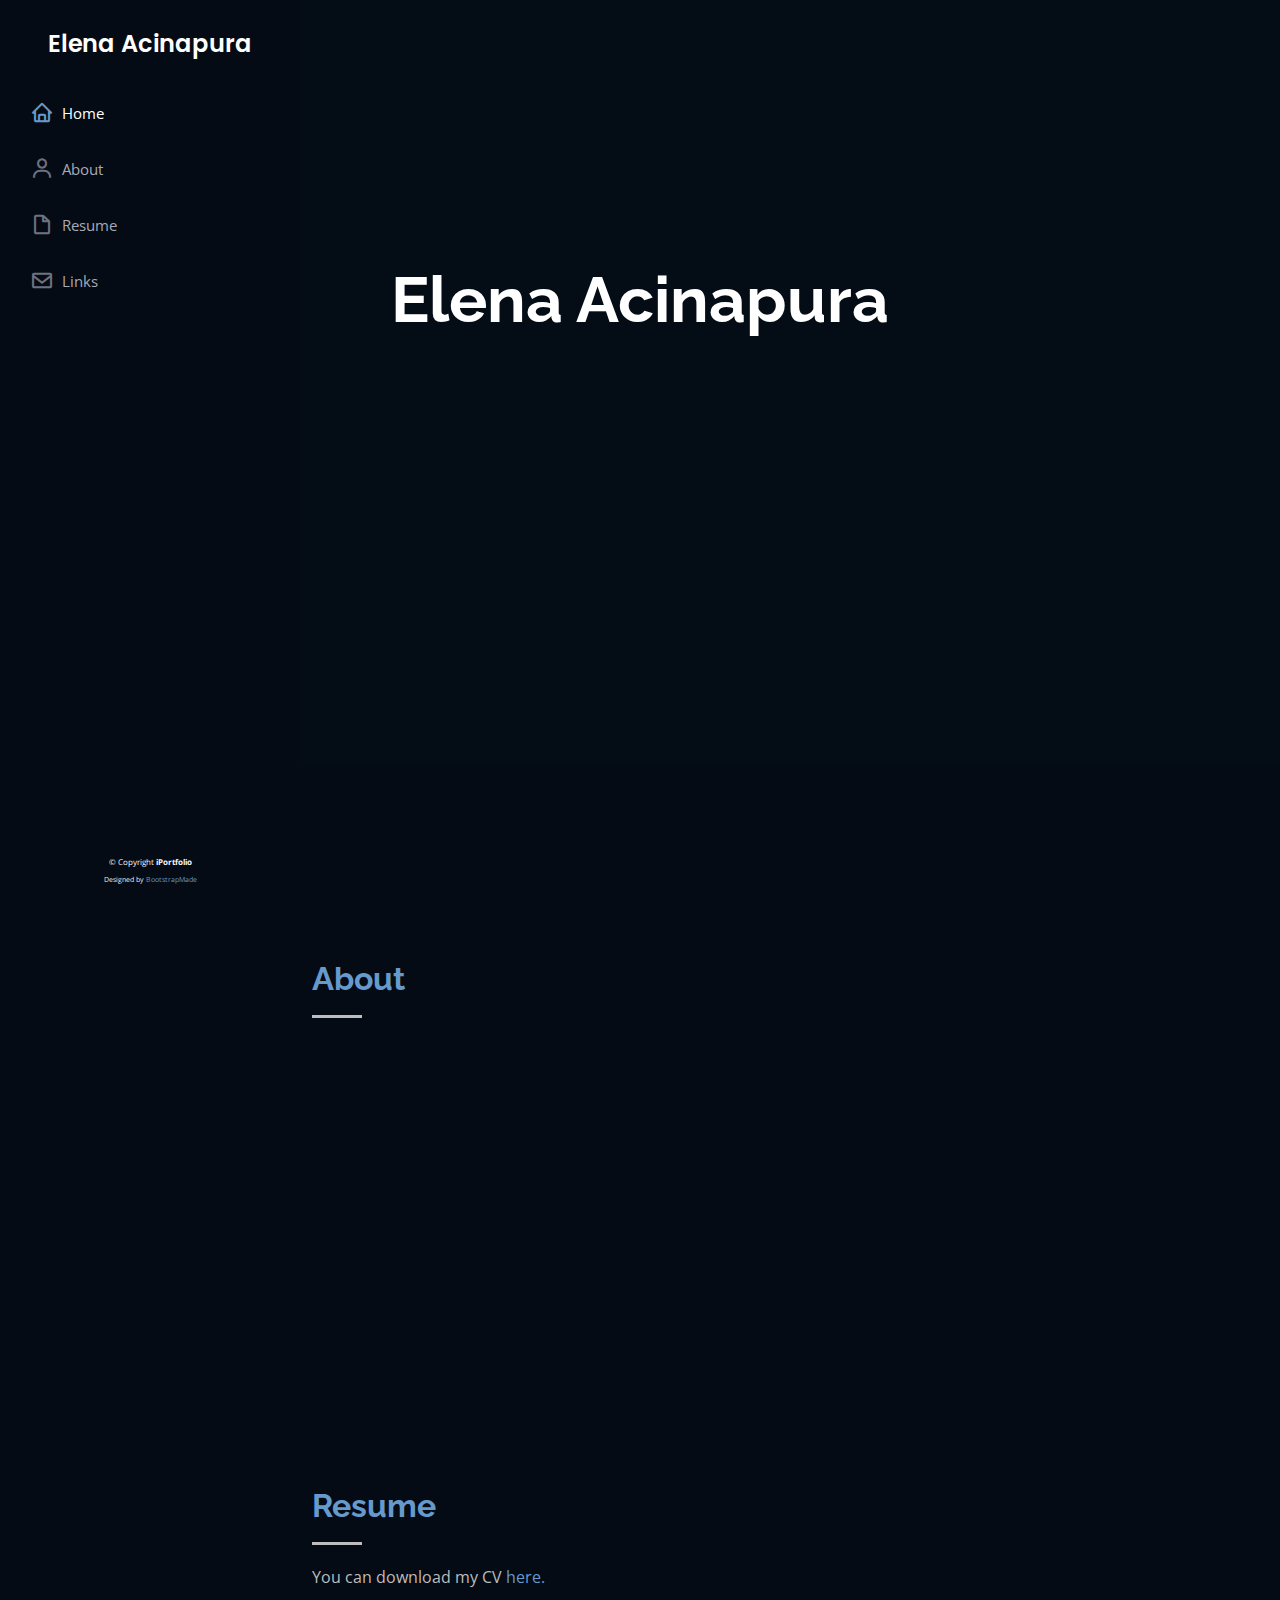
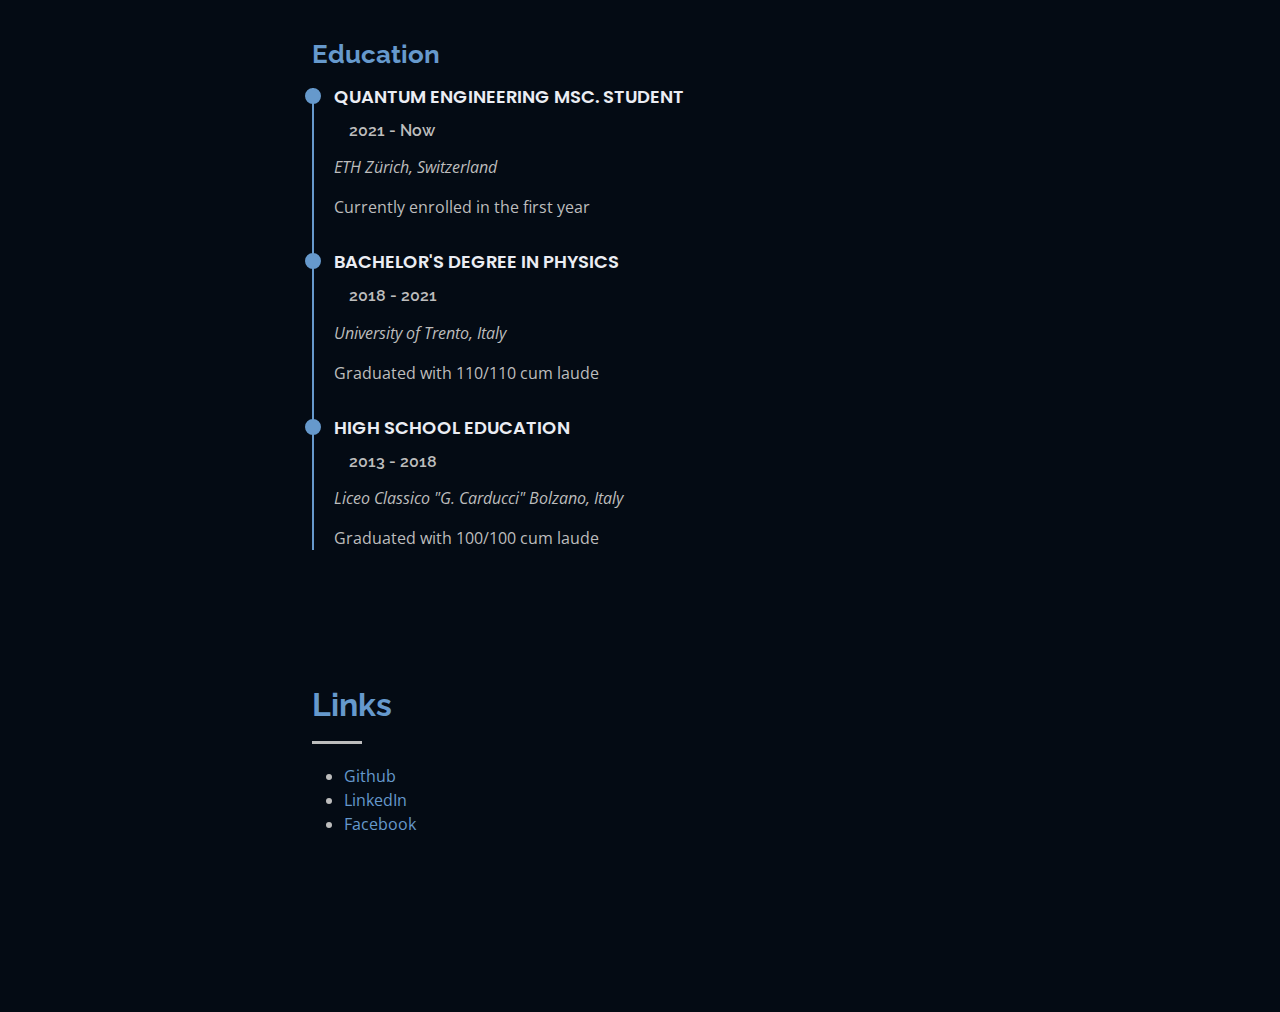
==== commit 04807626: "Minor changes" ====
--- a/index.html
+++ b/index.html
@@ -5,7 +5,7 @@
   <meta charset="utf-8">
   <meta content="width=device-width, initial-scale=1.0" name="viewport">
 
-  <title>iPortfolio Bootstrap Template - Index</title>
+  <title>Elena Acinapura</title>
   <meta content="" name="description">
   <meta content="" name="keywords">
 
@@ -364,7 +364,7 @@
         <!-- You can delete the links only if you purchased the pro version. -->
         <!-- Licensing information: https://bootstrapmade.com/license/ -->
         <!-- Purchase the pro version with working PHP/AJAX contact form: https://bootstrapmade.com/iportfolio-bootstrap-portfolio-websites-template/ -->
-        Designed by <a href="https://bootstrapmade.com/">BootstrapMade</a>
+        <small>Designed by <a href="https://bootstrapmade.com/">BootstrapMade</a>
       </div>
     </div>
   </footer><!-- End  Footer -->
--- a/assets/css/style.css
+++ b/assets/css/style.css
@@ -64,6 +64,7 @@
   opacity: 1;
 }
 
+
 /*--------------------------------------------------------------
 # Header
 --------------------------------------------------------------*/
@@ -239,7 +240,8 @@
 }
 
 #hero h1 {
-  margin: 0 0 10px 0;
+  position: relative;
+  margin: 0 0 300px 0;
   font-size: 64px;
   font-weight: 700;
   line-height: 56px;
@@ -1054,7 +1056,7 @@
 #footer {
   padding: 15px;
   color: #f4f6fd;
-  font-size: 14px;
+  font-size: 8px;
   position: fixed;
   left: 0;
   bottom: 0;
@@ -1065,12 +1067,13 @@
 
 #footer .copyright {
   text-align: center;
+  font-size: 8px;
 }
 
 #footer .credits {
   padding-top: 5px;
   text-align: center;
-  font-size: 13px;
+  font-size: 8px;
   color: #eaebf0;
 }
 
